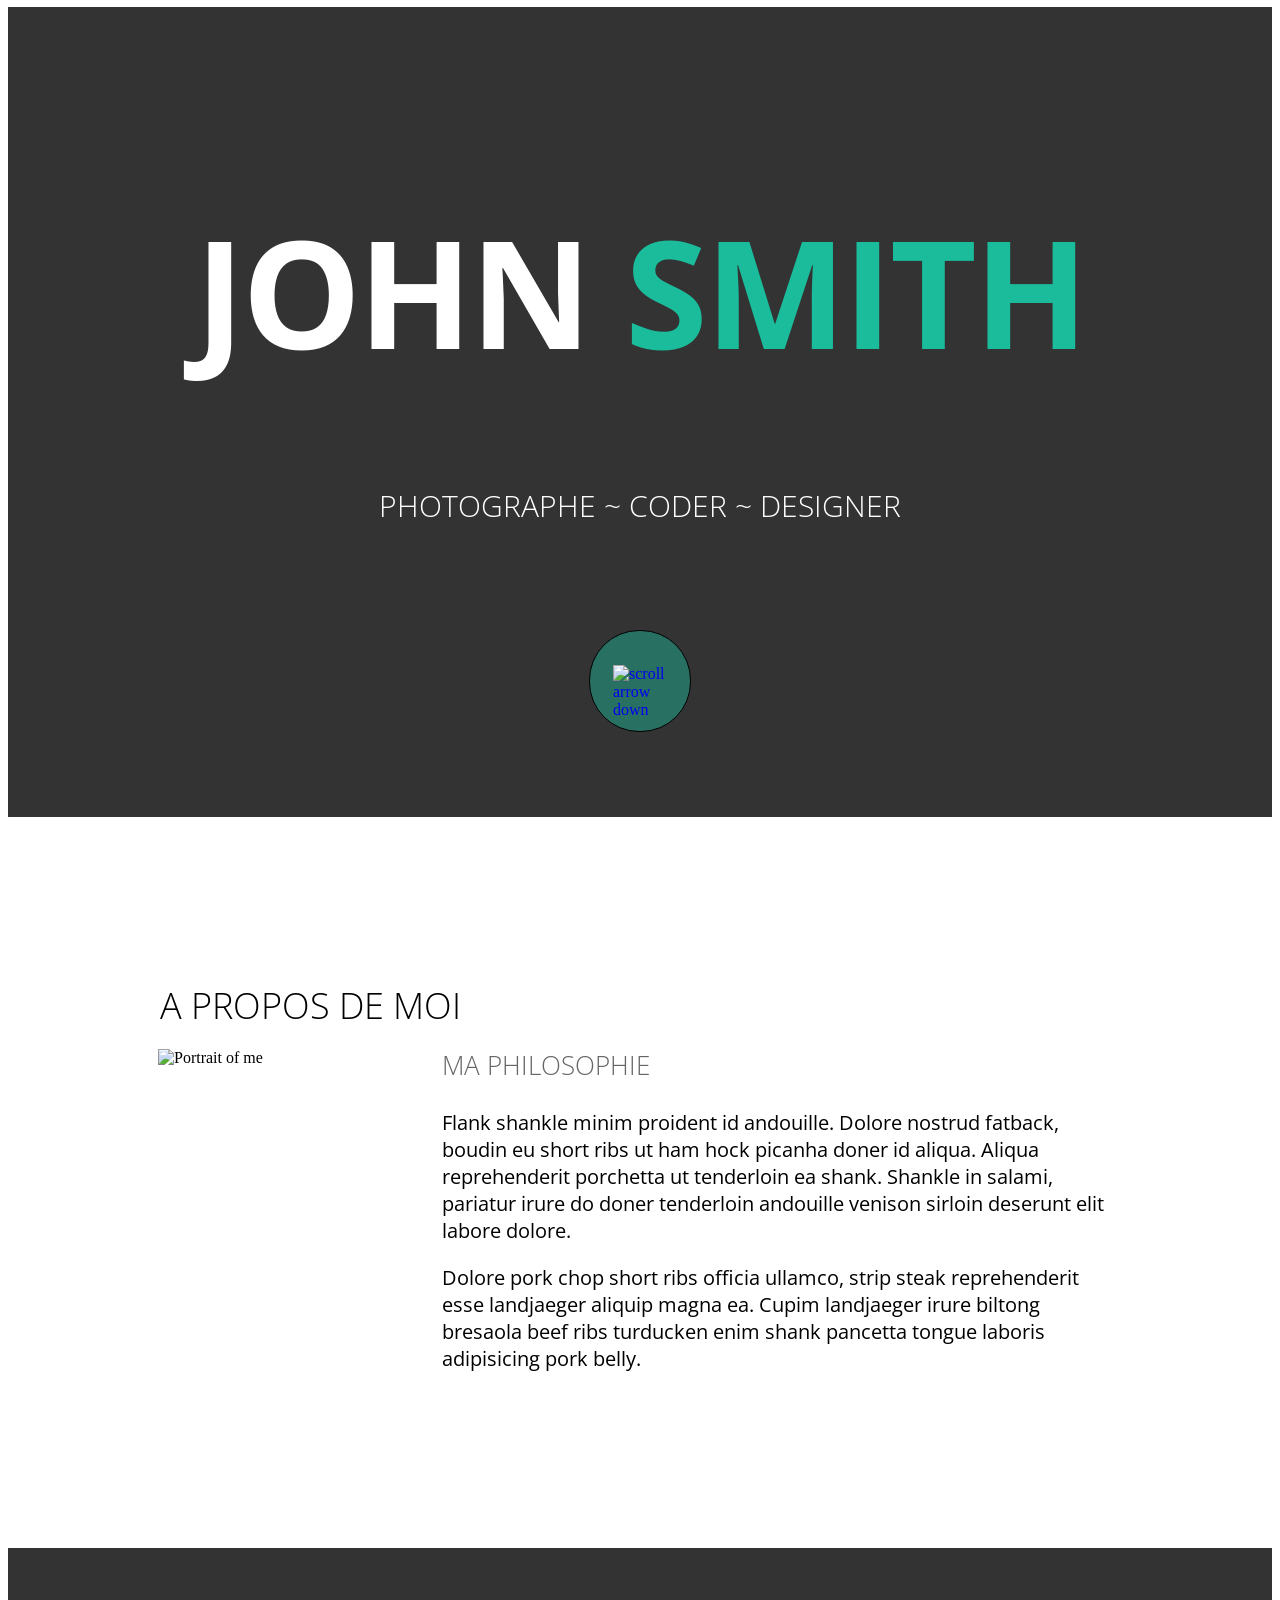
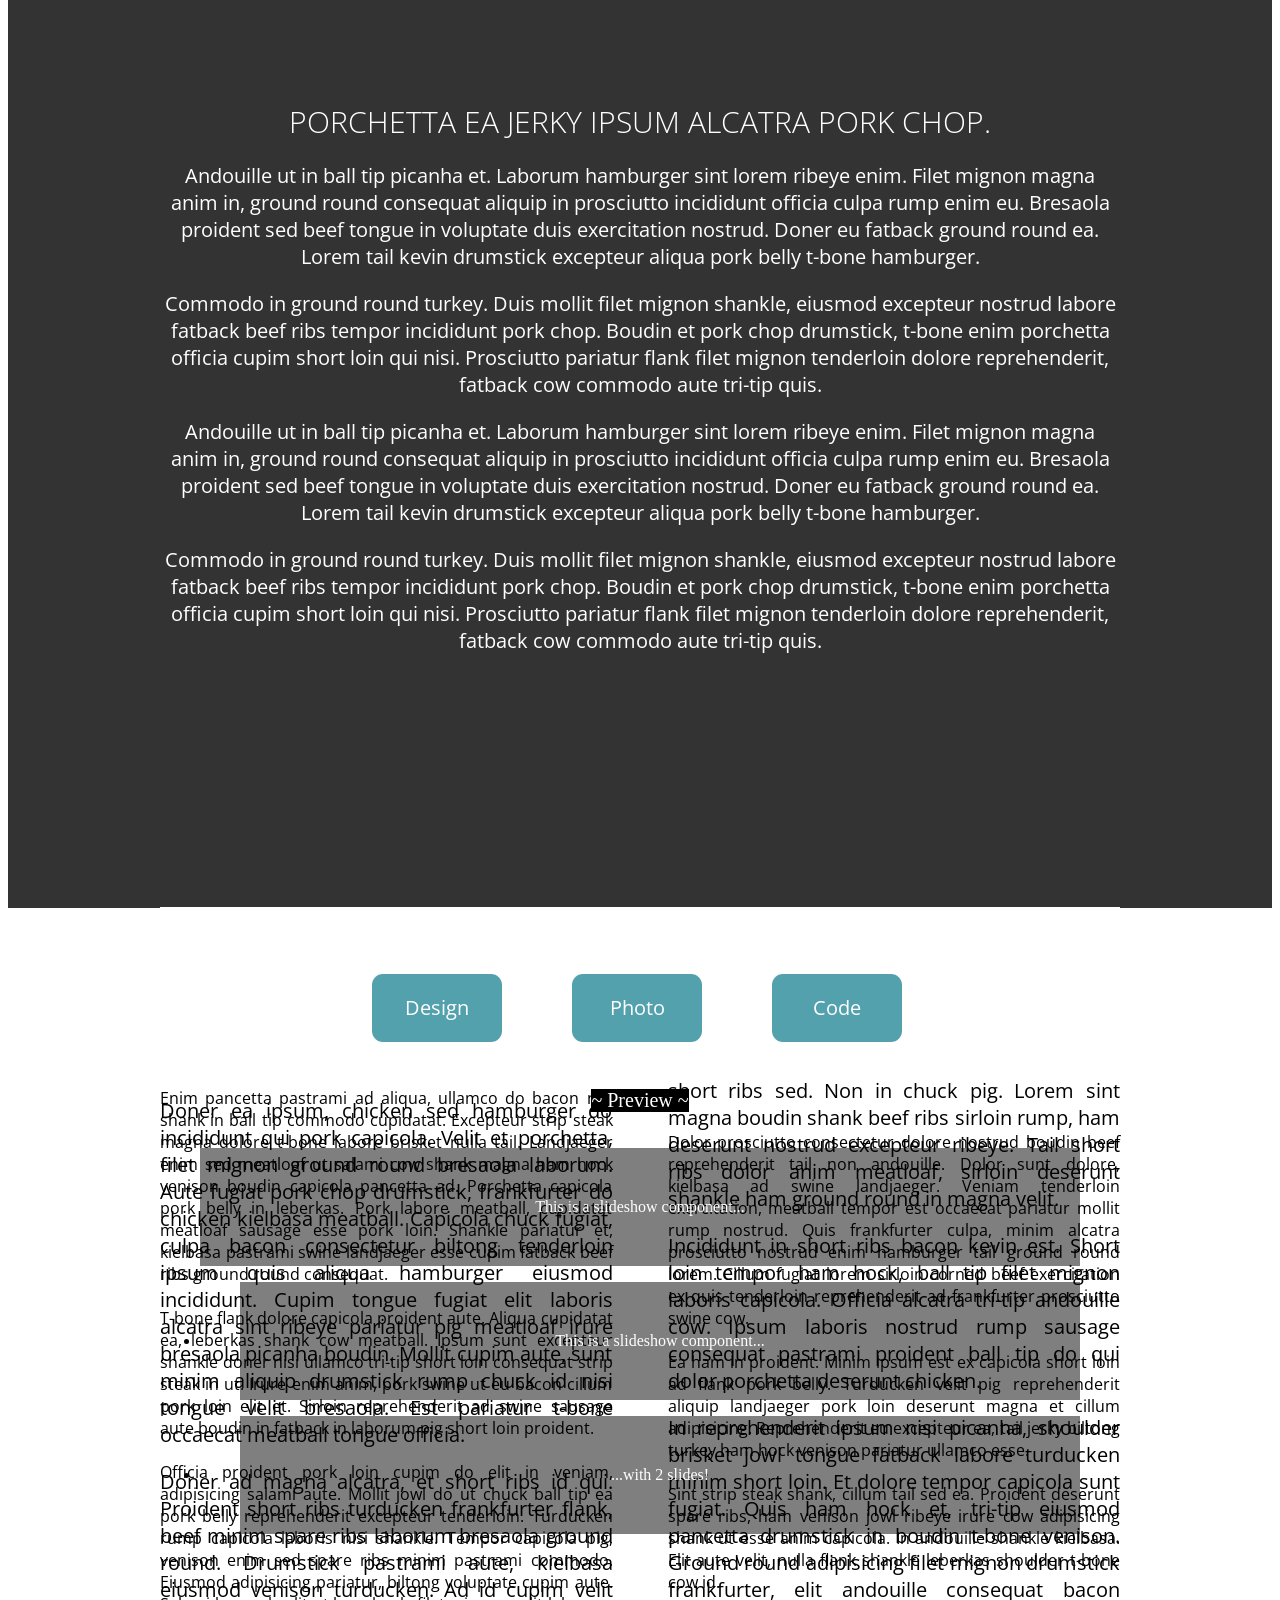
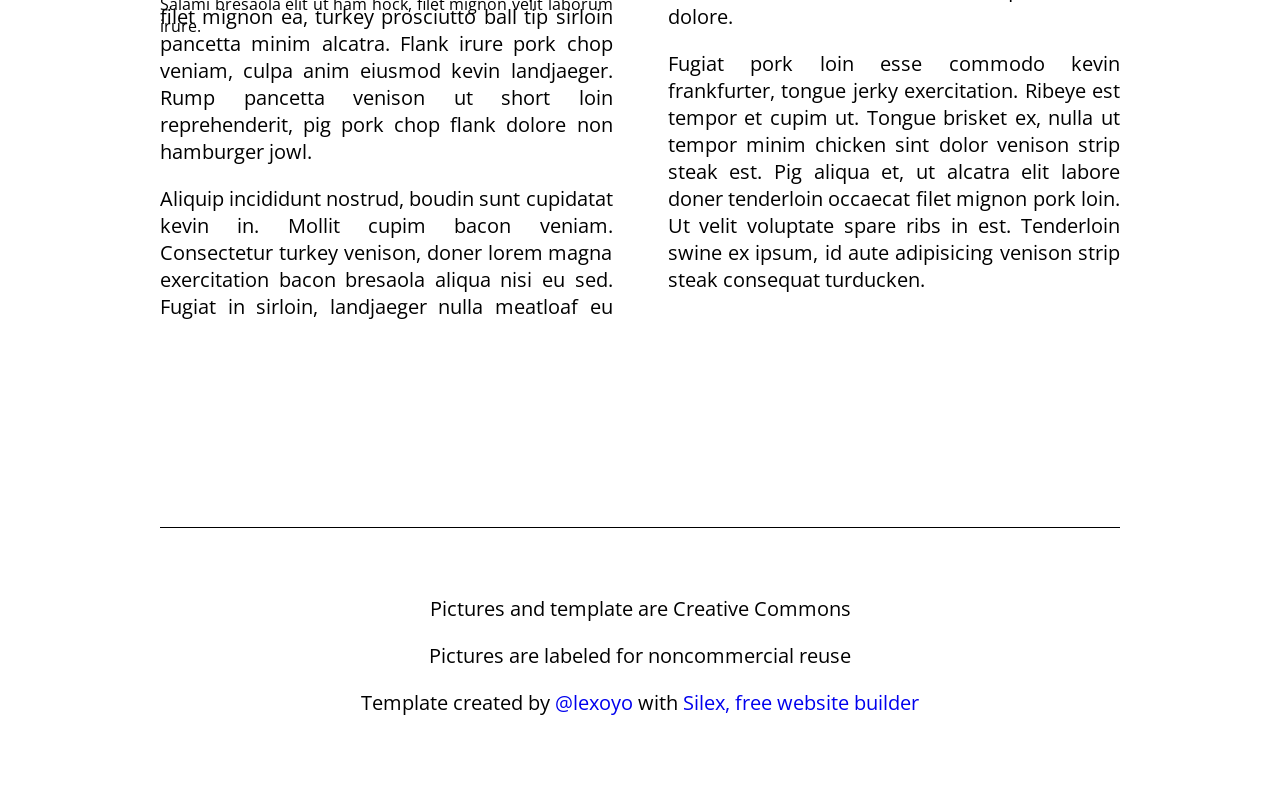
==== editable.html @ 19c7f464 "Batch update" ====
<!DOCTYPE html><html lang=""><head><script type="text/javascript" class="silex-json-styles" data-silex-static="">
    window.silex = window.silex || {}
    window.silex.data = {"site":{"width":960},"pages":[{"id":"page-design","displayName":"Design","link":{"linkType":"LinkTypePage","href":"#!page-design"},"canDelete":true,"canProperties":true,"canMove":true,"canRename":true,"opened":false},{"id":"page-photo","displayName":"Photo","link":{"linkType":"LinkTypePage","href":"#!page-photo"},"canDelete":true,"canProperties":true,"canMove":true,"canRename":true,"opened":false},{"id":"page-code","displayName":"Code","link":{"linkType":"LinkTypePage","href":"#!page-code"},"canDelete":true,"canProperties":true,"canMove":true,"canRename":true,"opened":false}]}</script>
    <meta charset="UTF-8">
    <!-- generator meta tag -->
    <!-- leave this for stats and Silex version check -->
    <meta name="generator" content="Silex v2.2.14">
    <!-- End of generator meta tag -->
    <link data-silex-static="" href="https://editor.silex.me/static/2.12/normalize.css" rel="stylesheet">
    <link data-silex-static="" href="https://editor.silex.me/static/2.12/front-end.css" rel="stylesheet">
    <script data-silex-static="" type="text/javascript" src="https://editor.silex.me/static/2.12/jquery.js"></script>
    <script data-silex-static="" type="text/javascript" src="https://editor.silex.me/static/2.12/jquery-ui.js" data-silex-remove-publish=""></script>
    <script data-silex-static="" type="text/javascript" src="https://editor.silex.me/static/2.12/pageable.js" data-silex-remove-publish=""></script>
    <script data-silex-static="" type="text/javascript" src="https://editor.silex.me/static/2.12/front-end.js"></script>

    <style class="silex-style">body, html {scroll-behavior: smooth;}.hero {min-height: 90vh;}.heading1 {text-shadow: 2px -2px 5px rgba(0, 0, 0, 0.75);}.button.page-link-active {background-color: #FC6F5C;}</style>
    <script type="text/javascript" class="silex-script"></script>
    <style class="silex-inline-styles">.body-initial {background-color: rgb(255, 255, 255); position: static;}.silex-id-1489143154958-1 {background-image: url(../../../../../libs/templates/silex-templates/perso2/assets/top-pic.jpg); background-position: center center; background-size: cover; background-repeat: no-repeat; background-color: rgba(51,51,51,1); position: static; margin-top: -1px;}.silex-id-1489143154957-0 {background-color: transparent; position: relative; margin-left: auto; margin-right: auto; display: flex; flex-direction: column; align-items: center; justify-content: space-evenly;}.silex-id-1440793860642-0 {width: 960px; top: 151px; left: 0px; background-color: transparent; border-top-left-radius: 5px; border-top-right-radius: 5px; border-bottom-right-radius: 5px; border-bottom-left-radius: 5px; border-top-width: 0px; border-right-width: 0px; border-bottom-width: 0px; border-left-width: 0px; border-top-style: solid; border-right-style: solid; border-bottom-style: solid; border-left-style: solid; min-height: 394px; position: static;}.silex-id-1440798151836-0 {width: 100px; top: 633px; left: 443px; background-color: rgba(26, 188, 156, 0.447059); border-top-left-radius: 50px; border-top-right-radius: 50px; border-bottom-right-radius: 50px; border-bottom-left-radius: 50px; border-top-width: 1px; border-right-width: 1px; border-bottom-width: 1px; border-left-width: 1px; border-top-style: solid; border-right-style: solid; border-bottom-style: solid; border-left-style: solid; border-top-color: rgb(0, 0, 0); border-right-color: rgb(0, 0, 0); border-bottom-color: rgb(0, 0, 0); border-left-color: rgb(0, 0, 0); min-height: 100px; position: static; display: flex; align-items: center; justify-content: center;}.silex-id-1484954814876-0 {width: 54px; top: 37px; left: 23px; height: 33px; position: static;}.silex-id-1489143327627-3 {background-color: transparent; position: static; margin-top: -1px;}.silex-id-1489143327626-2 {background-color: transparent; min-height: 733px; position: relative; margin-left: auto; margin-right: auto;}.silex-id-1440798996856-3 {width: 489px; top: 129px; left: 0px; min-height: 94px; position: absolute;}.silex-id-1440798669277-2 {width: 242px; top: 233px; left: -2px; height: 300px; position: absolute;}.silex-id-1440799193140-4 {width: 678px; top: 205px; left: 282px; min-height: 347px; position: absolute;}.silex-id-1489143411591-5 {background-color: rgba(51,51,51,1); background-image: url(../../../../../libs/templates/silex-templates/perso2/assets/pic2.jpg); position: static; margin-top: -1px;}.silex-id-1489143411591-4 {background-color: transparent; min-height: 960px; position: relative; margin-left: auto; margin-right: auto;}.silex-id-1440800016088-6 {width: 960px; top: 134px; left: 0px; min-height: 621px; position: absolute;}.silex-id-1489143528708-7 {position: static; margin-top: -1px;}.silex-id-1489143528708-6 {background-color: rgb(255, 255, 255); min-height: 1163px; position: relative; margin-left: auto; margin-right: auto;}.silex-id-1440800306868-7 {width: 130px; top: 67px; left: 212px; background-color: rgb(83, 161, 173); border-top-left-radius: 11px; border-top-right-radius: 11px; border-bottom-right-radius: 11px; border-bottom-left-radius: 11px; min-height: 40px; position: absolute;}.silex-id-1440800468283-8 {width: 130px; top: 67px; left: 412px; background-color: rgb(83, 161, 173); border-top-left-radius: 11px; border-top-right-radius: 11px; border-bottom-right-radius: 11px; border-bottom-left-radius: 11px; min-height: 40px; position: absolute;}.silex-id-1440800509589-9 {width: 130px; top: 67px; left: 612px; background-color: rgb(83, 161, 173); border-top-left-radius: 11px; border-top-right-radius: 11px; border-bottom-right-radius: 11px; border-bottom-left-radius: 11px; min-height: 40px; position: absolute;}.silex-id-1440800819834-10 {width: 960px; top: 170px; left: 0px; min-height: 960px; position: absolute;}.silex-id-1440801309675-13 {width: 960px; top: 180px; left: 0px; min-height: 960px; position: absolute;}.silex-id-1492792986749-1 {height: 979px; width: 960px; background-color: transparent; top: 162px; left: 0px; position: absolute;}.silex-id-1489143627408-9 {position: static; margin-top: -1px;}.silex-id-1489143627407-8 {background-color: rgb(255, 255, 255); min-height: 324px; position: relative; margin-left: auto; margin-right: auto;}.silex-id-1440801730160-14 {width: 960px; top: 58px; left: 0px; border-top-width: 1px; border-right-width: 0px; border-bottom-width: 0px; border-left-width: 0px; border-top-style: solid; border-right-style: solid; border-bottom-style: solid; border-left-style: solid; min-height: 218.25px; position: absolute;}@media only screen and (max-width: 480px) {.silex-id-1489143154957-0 {top: 0px; left: 12px; width: 445px;}.silex-id-1440793860642-0 {top: 75px; left: 11px; width: 423px; min-height: 558px;}.silex-id-1440798151836-0 {width: 70px; min-height: 70px;}.silex-id-1489143327627-3 {top: 1020px; left: 0px;}.silex-id-1489143327626-2 {min-height: 1014px;}.silex-id-1489143528708-7 {top: 6167px; left: 0px;}.silex-id-1489143528708-6 {min-height: 472px;}.silex-id-1440801309675-13 {top: 195px; left: 11px; width: 423px; min-height: 2525px;}}</style>





















    



    
    <title></title>





















































    <meta name="viewport" content="width=device-width, initial-scale=1, maximum-scale=2.2" data-silex-viewport="">












    
    
    
    
<link href="https://fonts.googleapis.com/css?family=Open+Sans:700,300" rel="stylesheet" class="silex-custom-font"><script src="https://editor.silex.me/static/2.12/unslider/unslider-min.js" data-silex-static="" data-dependency=""></script><script src="https://editor.silex.me/static/2.12/unslider/unslider-min.js" data-silex-static="" data-dependency=""></script><link rel="stylesheet" href="https://editor.silex.me/static/2.12/unslider/unslider.css" data-silex-static="" data-dependency=""><link rel="stylesheet" href="https://editor.silex.me/static/2.12/unslider/unslider.css" data-silex-static="" data-dependency=""><style class="silex-style-settings">.website-width {width: 960px;}@media (min-width: 481px) {.silex-editor {min-width: 1160px;}}</style><style class="silex-prodotype-style" data-style-id="all-style">h1 {font-weight: 700; font-size: 150px; color: #FFFFFF; text-align: center; line-height: 1; letter-spacing: -3px;}h2 {font-weight: 300; font-size: 30px; color: #FFFFFF; text-align: center; text-transform: uppercase; line-height: 1;}h3 {font-weight: 300; font-size: 36px; text-transform: uppercase;}.text-element > .silex-element-content {font-family: 'Open Sans', sans-serif;}p {font-size: 20px;}a {text-decoration: none;}[data-silex-href] {text-decoration: none;}@media only screen and (max-width: 480px) {h1 {font-weight: 300; margin-left: 10px; margin-right: 10px;}h2 {margin-left: 10px; margin-right: 10px;}h3 {padding-left: 10px; padding-right: 10px;}.text-element > .silex-element-content {font-size: 150%;}p {font-size: 150%; padding-left: 10px; padding-right: 10px;}b {font-weight: 300;}}</style><style class="silex-prodotype-style" data-style-id="text-style-1">.text-style-1 b {color: #1ABC9C;}</style><style class="silex-prodotype-style" data-style-id="content-black">.content-black h3 {font-size: 26px; color: #666666;}</style><style class="silex-prodotype-style" data-style-id="content-white">.content-white.text-element > .silex-element-content {color: #FFFFFF; text-align: center;}</style><style class="silex-prodotype-style" data-style-id="content-columns">.content-columns.text-element > .silex-element-content {text-align: justify; columns: 2; column-gap: 55px;}@media only screen and (max-width: 480px) {.content-columns.text-element > .silex-element-content {columns: 1;}}</style><style class="silex-prodotype-style" data-style-id="footer">.footer.text-element > .silex-element-content {text-align: center;}</style></head>

<body data-silex-id="body-initial" class="body-initial enable-mobile all-style prevent-resizable prevent-selectable editable-style silex-runtime" data-silex-type="container-element" style="">
    <section data-silex-type="container-element" class="container-element editable-style silex-id-1489143154958-1 section-element prevent-resizable" data-silex-id="silex-id-1489143154958-1">
        <div data-silex-type="container-element" class="editable-style silex-element-content silex-id-1489143154957-0 container-element hero website-width" data-silex-id="silex-id-1489143154957-0">
            
            
        <div data-silex-id="silex-id-1440793860642-0" class="editable-style silex-id-1440793860642-0 text-element top-text text-style-1" data-silex-type="text-element">
                <div class="silex-element-content normal">
                    <h1>JOHN <b>SMITH</b> </h1>
                    
                        <h2>Photographe ~ Coder ~ Designer </h2>
                    
                </div>
            </div><a data-silex-id="silex-id-1440798151836-0" class="editable-style silex-id-1440798151836-0 container-element go-down" data-silex-type="container-element" href="#after-hero">

                <div data-silex-type="image-element" class="editable-style silex-id-1484954814876-0 image-element" data-silex-id="silex-id-1484954814876-0"><img src="../../../../../libs/templates/silex-templates/perso2/assets/scroll_arrow.png" class="" alt="scroll arrow down"></div>
            </a></div>
    </section>
    <section data-silex-type="container-element" class="container-element editable-style silex-id-1489143327627-3 section-element prevent-resizable" data-silex-id="silex-id-1489143327627-3" style="">
        
    <div data-silex-type="container-element" class="editable-style silex-element-content silex-id-1489143327626-2 container-element website-width" data-silex-id="silex-id-1489143327626-2" id="after-hero">

            
            
            
        <div data-silex-id="silex-id-1440798996856-3" class="editable-style silex-id-1440798996856-3 text-element" data-silex-type="text-element">
                <div class="silex-element-content normal">
                    <h3>A propos de moi</h3>
                </div>
            </div><div data-silex-id="silex-id-1440798669277-2" class="editable-style silex-id-1440798669277-2 image-element" data-silex-type="image-element"><img class="" src="../../../../../libs/templates/silex-templates/perso2/assets/me.jpg" alt="Portrait of me">
            </div><div data-silex-id="silex-id-1440799193140-4" class="editable-style silex-id-1440799193140-4 text-element content-black" data-silex-type="text-element">
                <div class="silex-element-content normal">
                    <h3>Ma philosophie<br></h3>
                    <p>Flank shankle minim proident id andouille. Dolore nostrud fatback, boudin eu short ribs ut ham hock picanha doner id aliqua. Aliqua reprehenderit porchetta ut tenderloin ea shank. Shankle in salami, pariatur irure do doner tenderloin
                        andouille venison sirloin deserunt elit labore dolore.
                        <br>
                    </p>
                    <p> Dolore pork chop short ribs officia ullamco, strip steak reprehenderit esse landjaeger aliquip magna ea. Cupim landjaeger irure biltong bresaola beef ribs turducken enim shank pancetta tongue laboris adipisicing pork belly.</p>
                </div>
            </div></div></section>
    <section data-silex-type="container-element" class="container-element editable-style silex-id-1489143411591-5 section-element prevent-resizable" data-silex-id="silex-id-1489143411591-5">
        <div data-silex-type="container-element" class="editable-style silex-element-content website-width silex-id-1489143411591-4 container-element" data-silex-id="silex-id-1489143411591-4">
            <div data-silex-id="silex-id-1440800016088-6" class="editable-style silex-id-1440800016088-6 text-element middle-text content-white" data-silex-type="text-element">
                <div class="silex-element-content normal">
                    <h2>Porchetta ea jerky ipsum alcatra pork chop. <br></h2>
                    <p>Andouille ut in ball tip picanha et. Laborum hamburger sint lorem ribeye enim. Filet mignon magna anim in, ground round consequat aliquip in prosciutto incididunt officia culpa rump enim eu. Bresaola proident sed beef tongue in voluptate
                        duis exercitation nostrud. Doner eu fatback ground round ea. Lorem tail kevin drumstick excepteur aliqua pork belly t-bone hamburger.</p>
                    <p></p>
                    <p>Commodo in ground round turkey. Duis mollit filet mignon shankle, eiusmod excepteur nostrud labore fatback beef ribs tempor incididunt pork chop. Boudin et pork chop drumstick, t-bone enim porchetta officia cupim short loin qui nisi.
                        Prosciutto pariatur flank filet mignon tenderloin dolore reprehenderit, fatback cow commodo aute tri-tip quis.</p>
                    <p>Andouille ut in ball tip picanha et. Laborum hamburger sint lorem ribeye enim. Filet mignon magna anim in, ground round consequat aliquip in prosciutto incididunt officia culpa rump enim eu. Bresaola proident sed beef tongue in voluptate
                        duis exercitation nostrud. Doner eu fatback ground round ea. Lorem tail kevin drumstick excepteur aliqua pork belly t-bone hamburger.
                    </p>
                    <p>Commodo in ground round turkey. Duis mollit filet mignon shankle, eiusmod excepteur nostrud labore fatback beef ribs tempor incididunt pork chop. Boudin et pork chop drumstick, t-bone enim porchetta officia cupim short loin qui nisi.
                        Prosciutto pariatur flank filet mignon tenderloin dolore reprehenderit, fatback cow commodo aute tri-tip quis.</p>
                    <p></p>
                </div>
            </div>
        </div>
    </section>




































    























































    <div data-silex-type="container-element" class="container-element editable-style silex-id-1489143528708-7 section-element prevent-resizable" data-silex-id="silex-id-1489143528708-7">
        
    <div data-silex-type="container-element" class="editable-style silex-element-content silex-id-1489143528708-6 container-element website-width" data-silex-id="silex-id-1489143528708-6" id="menu">
            
            
            
            

            
            
        <a data-silex-id="silex-id-1440800306868-7" class="editable-style silex-id-1440800306868-7 text-element button content-white" data-silex-type="text-element" style="top: 67px; left: 212px; width: 130px; min-height: 68px;" href="#!page-design#menu">
                <div class="silex-element-content normal"><p>Design
                </p></div>
            </a><a data-silex-id="silex-id-1440800468283-8" class="editable-style text-element button silex-id-1440800468283-8 content-white" data-silex-type="text-element" style="top: 67px; left: 412px; width: 130px; min-height: 68px;" href="#!page-photo#menu">
                <div class="silex-element-content normal"><p>Photo
                </p></div>
            </a><a data-silex-id="silex-id-1440800509589-9" class="editable-style text-element button silex-id-1440800509589-9 content-white" data-silex-type="text-element" style="top: 67px; left: 612px; width: 130px; min-height: 68px;" href="#!page-code#menu">
                <div class="silex-element-content normal"><p>Code
                </p></div>
            </a><div data-silex-id="silex-id-1440800819834-10" class="editable-style silex-id-1440800819834-10 text-element col content-columns page-design paged-element" data-silex-type="text-element" style="top: 170px; width: 960px; min-height: 960px;">
                <div class="silex-element-content normal"><p>Doner ea ipsum, chicken sed hamburger do incididunt qui pork capicola. Velit et porchetta, filet mignon ground round bresaola laborum. Aute fugiat pork chop drumstick, frankfurter do chicken kielbasa meatball. Capicola chuck fugiat, culpa
                    bacon consectetur biltong tenderloin ipsum quis aliqua hamburger eiusmod incididunt. Cupim tongue fugiat elit laboris alcatra sint ribeye pariatur pig meatloaf irure bresaola picanha boudin. Mollit cupim aute, sunt minim aliquip drumstick
                    rump chuck id nisi tongue velit bresaola. Est pariatur t-bone occaecat meatball tongue officia. <br></p><p>Doner ad magna alcatra, et short ribs id qui. Proident short ribs turducken frankfurter flank, beef minim spare ribs laborum bresaola ground round. Drumstick pastrami aute, kielbasa eiusmod venison turducken. Ad id cupim velit
                    filet mignon ea, turkey prosciutto ball tip sirloin pancetta minim alcatra. Flank irure pork chop veniam, culpa anim eiusmod kevin landjaeger. Rump pancetta venison ut short loin reprehenderit, pig pork chop flank dolore non hamburger
                    jowl. <br></p><p>Aliquip incididunt nostrud, boudin sunt cupidatat kevin in. Mollit cupim bacon veniam. Consectetur turkey venison, doner lorem magna exercitation bacon bresaola aliqua nisi eu sed. Fugiat in sirloin, landjaeger nulla meatloaf eu
                    short ribs sed. Non in chuck pig. Lorem sint magna boudin shank beef ribs sirloin rump, ham deserunt nostrud excepteur ribeye. Tail short ribs dolor anim meatloaf, sirloin deserunt shankle ham ground round in magna velit. <br></p><p>Incididunt in short ribs bacon kevin est. Short loin tempor ham hock, ball tip filet mignon laboris capicola. Officia alcatra tri-tip andouille cow. Ipsum laboris nostrud rump sausage consequat pastrami proident ball tip do qui
                    dolor porchetta deserunt chicken. <br></p><p>In reprehenderit ipsum nisi picanha, shoulder brisket jowl tongue fatback labore turducken minim short loin. Et dolore tempor capicola sunt fugiat. Quis ham hock et, tri-tip eiusmod pancetta drumstick in boudin t-bone venison.
                    Ground round adipisicing filet mignon drumstick frankfurter, elit andouille consequat bacon dolore. <br></p><p>Fugiat pork loin esse commodo kevin frankfurter, tongue jerky exercitation. Ribeye est tempor et cupim ut. Tongue brisket ex, nulla ut tempor minim chicken sint dolor venison strip steak est. Pig aliqua et, ut alcatra elit labore
                    doner tenderloin occaecat filet mignon pork loin. Ut velit voluptate spare ribs in est. Tenderloin swine ex ipsum, id aute adipisicing venison strip steak consequat turducken.</p></div>
            </div><div data-silex-id="silex-id-1440801309675-13" class="editable-style text-element col silex-id-1440801309675-13 content-columns page-code paged-element" data-silex-type="text-element">
                <div class="silex-element-content normal">Enim pancetta pastrami ad aliqua, ullamco do bacon nisi shank in ball tip commodo cupidatat. Excepteur strip steak magna dolore t-bone labore brisket nulla tail. Landjaeger enim sed meatloaf ut salami cow shank magna ham hock venison boudin
                    capicola pancetta ad. Porchetta capicola pork belly in leberkas. Pork labore meatball, cupidatat meatloaf sausage esse pork loin. Shankle pariatur et, kielbasa pastrami swine landjaeger esse cupim fatback beef ribs ground round consequat.
                    <br>
                    <br>T-bone flank dolore capicola proident aute. Aliqua cupidatat ea, leberkas shank cow meatball. Ipsum sunt excepteur shankle doner nisi ullamco tri-tip short loin consequat strip steak in ut. Irure enim anim, pork swine ut eu bacon
                    cillum pork loin elit et. Sirloin reprehenderit ad swine sausage aute boudin in fatback in laborum pig short loin proident.
                    <br>
                    <br>Officia proident pork loin cupim do elit in veniam, adipisicing salami aute. Mollit jowl do ut chuck ball tip ea pork belly reprehenderit excepteur tenderloin. Turducken rump capicola laboris nisi shankle. Tempor capicola pig,
                    venison enim sed spare ribs minim pastrami commodo. Eiusmod adipisicing pariatur, biltong voluptate cupim aute. Salami bresaola elit ut ham hock, filet mignon velit laborum irure.
                    <br>
                    <br>
                    <br>
                    <br>Dolor prosciutto consectetur dolore nostrud boudin beef reprehenderit tail non andouille. Dolor sunt dolore, kielbasa ad swine landjaeger. Veniam tenderloin exercitation, meatball tempor est occaecat pariatur mollit rump nostrud.
                    Quis frankfurter culpa, minim alcatra prosciutto nostrud enim hamburger tail ground round lorem. Cillum fugiat lorem sirloin corned beef exercitation ex quis tenderloin reprehenderit ad frankfurter prosciutto swine cow.
                    <br>
                    <br>Ea ham in proident. Minim ipsum est ex capicola short loin ad flank pork belly. Turducken velit pig reprehenderit aliquip landjaeger pork loin deserunt magna et cillum adipisicing. Reprehenderit eu excepteur ea, tail jerky biltong
                    turkey ham hock venison pariatur ullamco esse.
                    <br>
                    <br>Sint strip steak shank, cillum tail sed ea. Proident deserunt spare ribs, ham venison jowl ribeye irure cow adipisicing shank ut esse anim capicola. In andouille shankle kielbasa. Elit aute velit, nulla flank shankle leberkas shoulder
                    t-bone cow id.
                    <br>
                    <br>
                    <br>
                </div>
            </div><div data-silex-type="html-element" class="editable-style silex-id-1492792986749-1 html-element silex-component silex-component-slideshow silex-use-height-not-minheight page-photo paged-element" data-silex-id="silex-id-1492792986749-1">
                <div class="silex-element-content"><div id="parent_1736767745018_129">
<!-- preview -->
<div class="prodotype-preview">
  
  <div class="preview-text prodotype-force-size"><p>~ Preview ~</p></div>
  <figure class="slide-0">
    <div class="slide-image prodotype-force-size">
      
        <figcaption>This is a slideshow component...</figcaption>
      
    </div>
  </figure>
  
</div>
<div id="id_1736767745018_129">
  <!-- runtime -->
  <!-- the whole slideshow -->
  <ul class="prodotype-runtime">
  
    <li><figure class="slide-0">
      
      <div class="slide-image">
        
          <figcaption>This is a slideshow component...</figcaption>
        
      </div>
      
    </figure></li>
  
    <li><figure class="slide-1">
      
      <div class="slide-image">
        
          <figcaption>...with 2 slides!</figcaption>
        
      </div>
      
    </figure></li>
  
  </ul>
</div>
</div>
<style>#parent_1736767745018_129 .prodotype-preview {list-style-type: none; margin: 0; padding: 0;}#parent_1736767745018_129 .prodotype-preview .preview-text {display: flex; align-items: center; justify-content: center;}#parent_1736767745018_129 .prodotype-preview .preview-text p {z-index: 1; background-color: black; color: white;}#parent_1736767745018_129 .slide-0 .slide-image {background-image: url(http://localhost:6805/ce/fs/get/Documents/silex/silex-meta/packages/silex-templates/perso2/assets/top-pic.jpg);}#parent_1736767745018_129 .slide-1 .slide-image {background-image: url(http://localhost:6805/ce/fs/get/Documents/silex/silex-meta/packages/silex-templates/perso2/assets/pic2.jpg);}#parent_1736767745018_129 .unslider {position: relative;}#parent_1736767745018_129 .slide-image {width: 100%; display: flex; justify-content: center; background-repeat: no-repeat; background-size: cover; background-position: 50%; align-items: flex-end;}#parent_1736767745018_129 figcaption {padding: 50px; color: white; background-color: rgba(0,0,0,0.5); width: 100%; text-align: center;}#parent_1736767745018_129 .unslider-nav {position: absolute; bottom: 10px; left: 0; right: 0; top: auto; margin: 0;}#parent_1736767745018_129 .unslider-nav ol {text-align: center;}#parent_1736767745018_129 .unslider-nav ol li.unslider-active {background: #fff; cursor: default; opacity: 1;}#parent_1736767745018_129 .unslider-nav ol li {display: inline-block; float: none; width: 6px; height: 6px; margin: 0 4px; padding: 3px; background: transparent; border-radius: 10px; overflow: hidden; text-indent: -999em; border: 2px solid #fff; cursor: pointer; opacity: .4;}#parent_1736767745018_129 .unslider-arrow {display: block; width: 32px; height: 32px; top: 50%; right: 16px; left: auto; margin-top: -16px; overflow: hidden; background: rgba(0,0,0,.2) no-repeat 50% 50%; background-image: url([data-uri]); background-size: 7px 11px; border-radius: 32px; text-indent: -999em; opacity: .6; transition: opacity .2s;}#parent_1736767745018_129 .unslider-arrow.prev {left: 16px; right: auto; -ms-transform: rotate(-180deg); transform: rotate(-180deg);}</style>
<script type="text/javascript">
  (function() {
    // do not start in the editor (it would mess with the markup)
    if(!$('body').hasClass('silex-runtime')) return;

    var $slider = $('#id_1736767745018_129')
    var slider = $slider.unslider({
      'autoplay': false,
      'speed': 750,
      'delay': 3000,
      'index': 0,
      'nav': true,
      'animation': 'horizontal',
      'arrows': true
    });
    //  Listen to slide changes
    
    // apply element height to the images
    var silexElement = $slider.closest('.editable-style');
    var elementMinHeight = silexElement.css('height');
    var elementWidth = silexElement.css('width');
    $('#id_1736767745018_129 li .slide-image').css({
      'height': elementMinHeight
    });
    

    setTimeout(function(){
      // use onswipe.js
      // Fix #1127
      if(window.onSwipe) {
        window.onSwipe('left', function(){ $slider.data('unslider').next()})
        window.onSwipe('right', function(){ $slider.data('unslider').prev()})
      } else {
        console.warn('onswipe.js script is not found, swipe gestures might no work')
      }
    }, 0)
  })();
</script>
</div>
            </div></div></div>
    <footer data-silex-type="container-element" class="container-element editable-style silex-id-1489143627408-9 section-element prevent-resizable" data-silex-id="silex-id-1489143627408-9">
        <div data-silex-type="container-element" class="editable-style silex-element-content website-width silex-id-1489143627407-8 container-element" data-silex-id="silex-id-1489143627407-8">
            <div data-silex-id="silex-id-1440801730160-14" class="editable-style silex-id-1440801730160-14 text-element footer" data-silex-type="text-element">
                <div class="silex-element-content normal"><p><br></p><p>Pictures and template are Creative Commons
                        </p><p>Pictures are labeled for noncommercial reuse
                        </p><p>Template created by <a href="//lexoyo.me/">@lexoyo</a> with <a href="//www.silex.me/">Silex, free website builder</a></p>
                    
                </div>
            </div>
        </div>
    </footer>












</body></html>
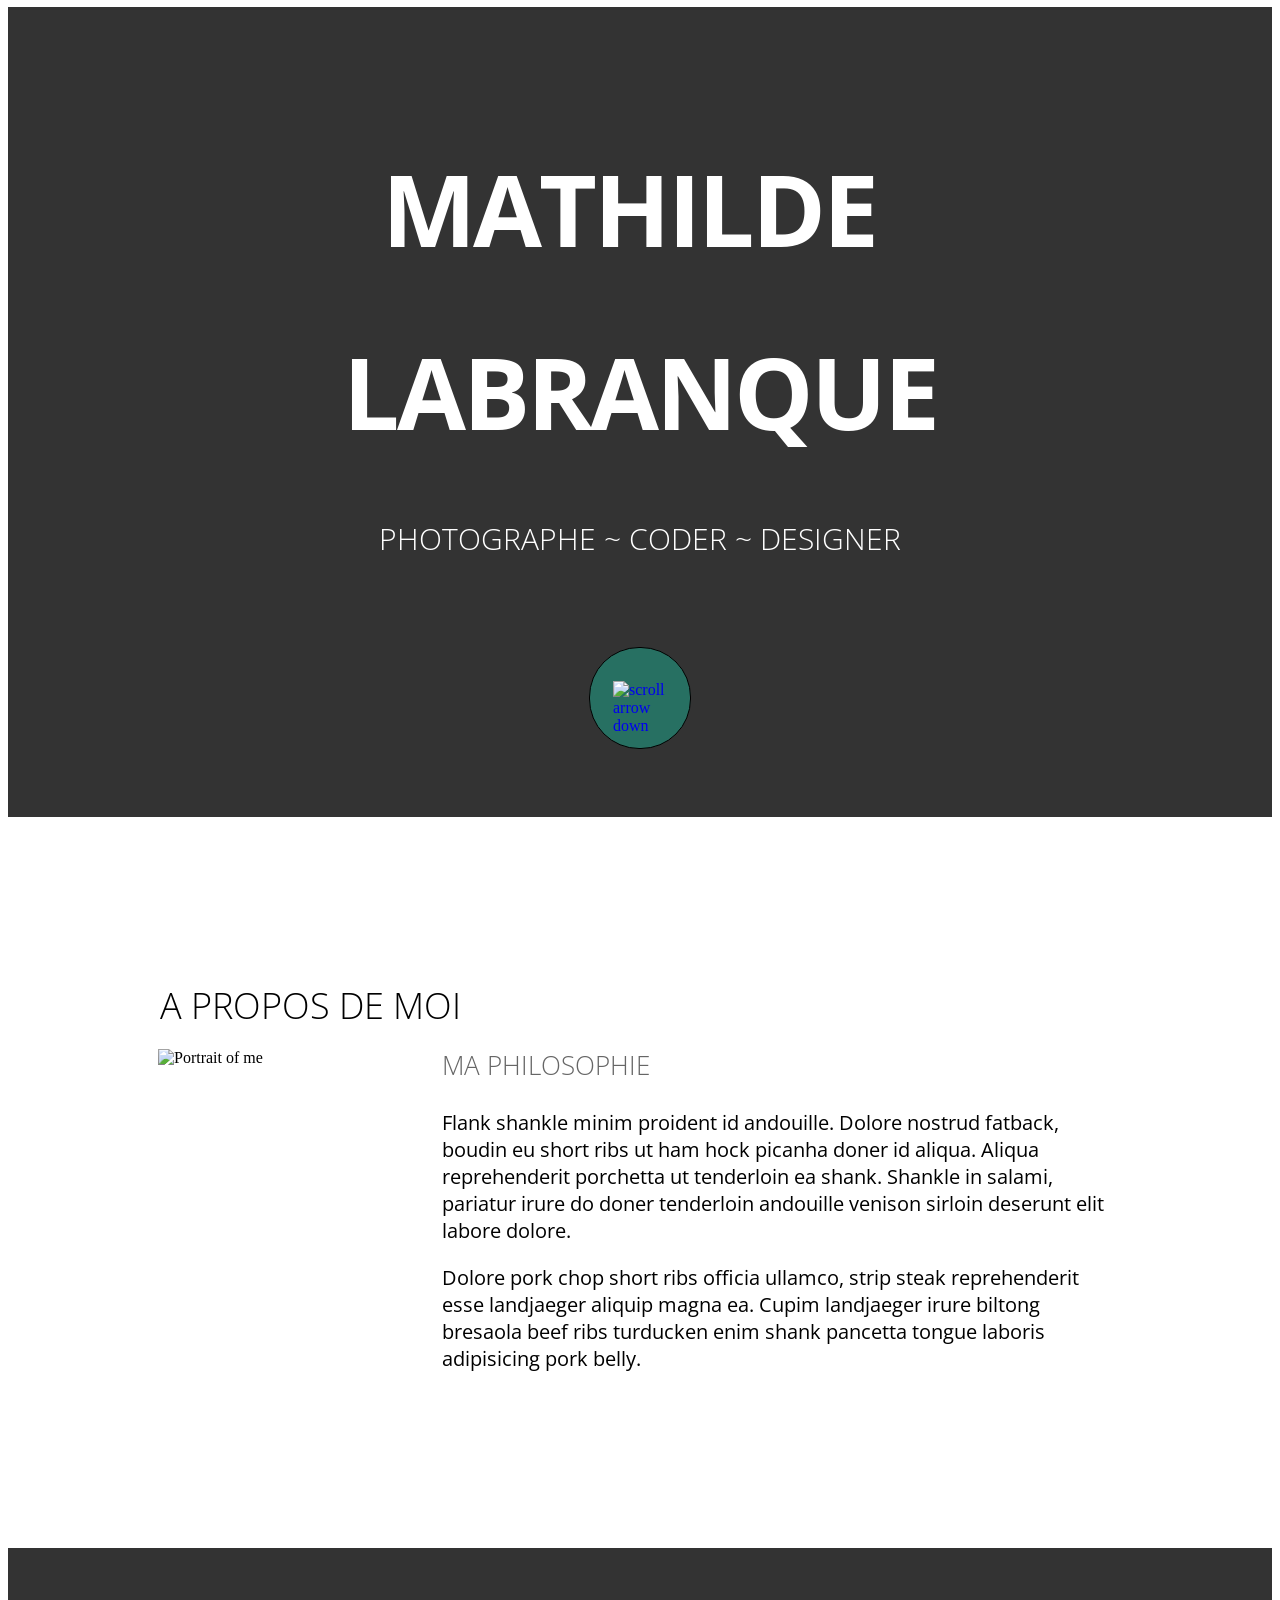
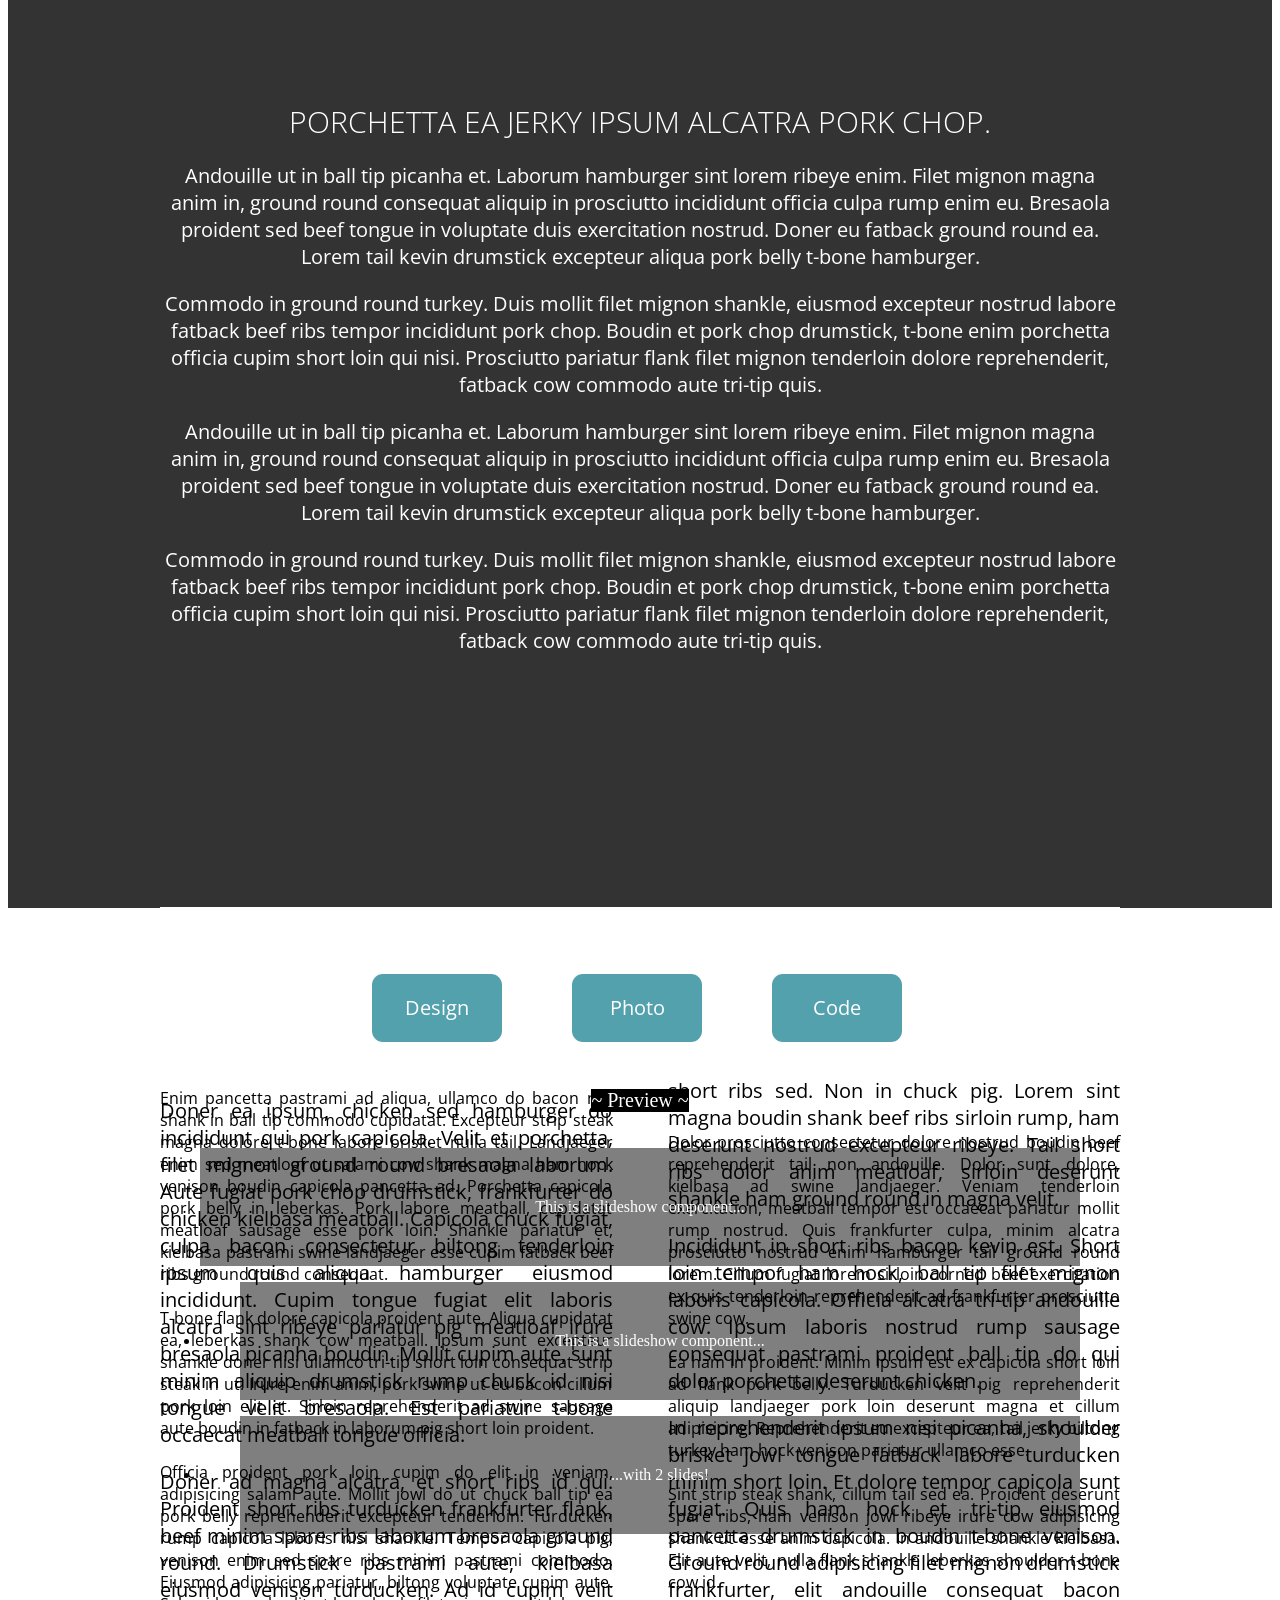
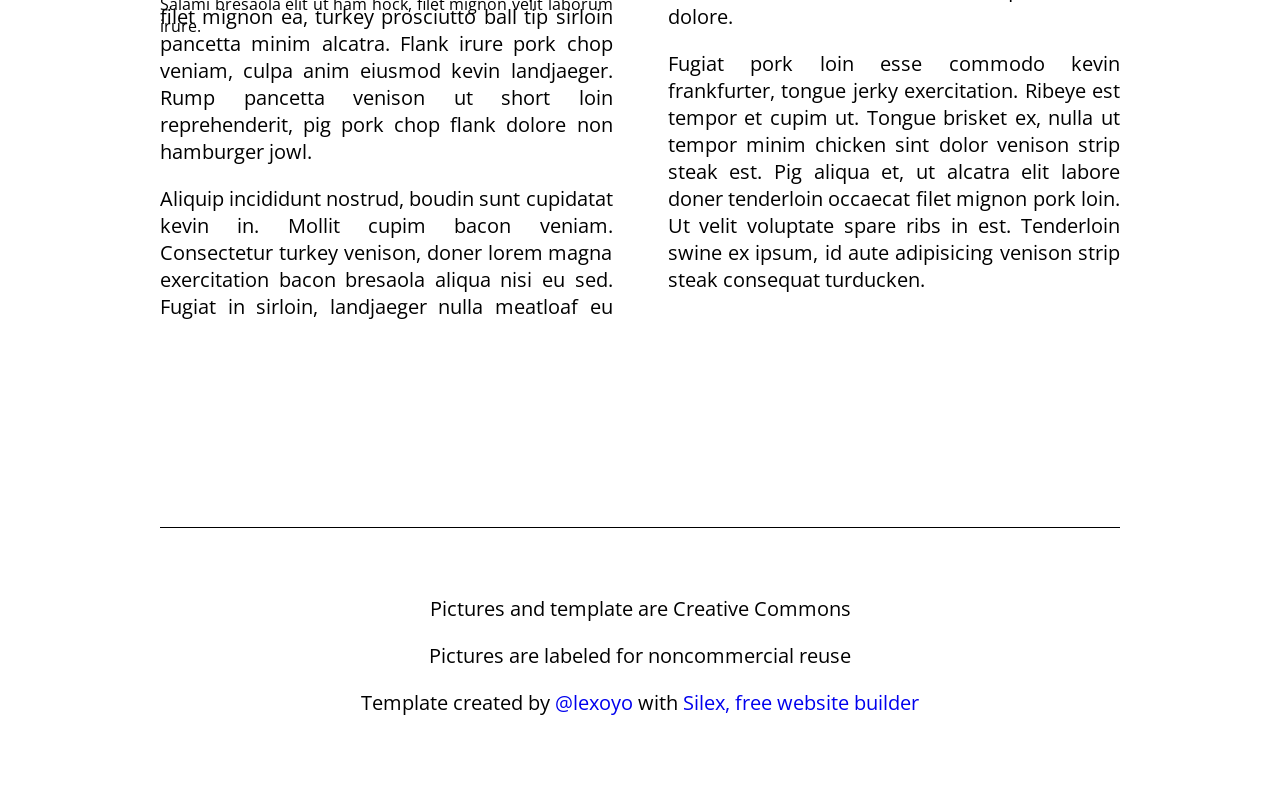
==== commit bab1165e: "Batch update" ====
--- a/editable.html
+++ b/editable.html
@@ -113,16 +113,17 @@
     
     
     
-<link href="https://fonts.googleapis.com/css?family=Open+Sans:700,300" rel="stylesheet" class="silex-custom-font"><script src="https://editor.silex.me/static/2.12/unslider/unslider-min.js" data-silex-static="" data-dependency=""></script><script src="https://editor.silex.me/static/2.12/unslider/unslider-min.js" data-silex-static="" data-dependency=""></script><link rel="stylesheet" href="https://editor.silex.me/static/2.12/unslider/unslider.css" data-silex-static="" data-dependency=""><link rel="stylesheet" href="https://editor.silex.me/static/2.12/unslider/unslider.css" data-silex-static="" data-dependency=""><style class="silex-style-settings">.website-width {width: 960px;}@media (min-width: 481px) {.silex-editor {min-width: 1160px;}}</style><style class="silex-prodotype-style" data-style-id="all-style">h1 {font-weight: 700; font-size: 150px; color: #FFFFFF; text-align: center; line-height: 1; letter-spacing: -3px;}h2 {font-weight: 300; font-size: 30px; color: #FFFFFF; text-align: center; text-transform: uppercase; line-height: 1;}h3 {font-weight: 300; font-size: 36px; text-transform: uppercase;}.text-element > .silex-element-content {font-family: 'Open Sans', sans-serif;}p {font-size: 20px;}a {text-decoration: none;}[data-silex-href] {text-decoration: none;}@media only screen and (max-width: 480px) {h1 {font-weight: 300; margin-left: 10px; margin-right: 10px;}h2 {margin-left: 10px; margin-right: 10px;}h3 {padding-left: 10px; padding-right: 10px;}.text-element > .silex-element-content {font-size: 150%;}p {font-size: 150%; padding-left: 10px; padding-right: 10px;}b {font-weight: 300;}}</style><style class="silex-prodotype-style" data-style-id="text-style-1">.text-style-1 b {color: #1ABC9C;}</style><style class="silex-prodotype-style" data-style-id="content-black">.content-black h3 {font-size: 26px; color: #666666;}</style><style class="silex-prodotype-style" data-style-id="content-white">.content-white.text-element > .silex-element-content {color: #FFFFFF; text-align: center;}</style><style class="silex-prodotype-style" data-style-id="content-columns">.content-columns.text-element > .silex-element-content {text-align: justify; columns: 2; column-gap: 55px;}@media only screen and (max-width: 480px) {.content-columns.text-element > .silex-element-content {columns: 1;}}</style><style class="silex-prodotype-style" data-style-id="footer">.footer.text-element > .silex-element-content {text-align: center;}</style></head>
+<link href="https://fonts.googleapis.com/css?family=Open+Sans:700,300" rel="stylesheet" class="silex-custom-font"><script src="https://editor.silex.me/static/2.12/unslider/unslider-min.js" data-silex-static="" data-dependency=""></script><script src="https://editor.silex.me/static/2.12/unslider/unslider-min.js" data-silex-static="" data-dependency=""></script><link rel="stylesheet" href="https://editor.silex.me/static/2.12/unslider/unslider.css" data-silex-static="" data-dependency=""><link rel="stylesheet" href="https://editor.silex.me/static/2.12/unslider/unslider.css" data-silex-static="" data-dependency=""><style class="silex-style-settings">.website-width {width: 960px;}@media (min-width: 481px) {.silex-editor {min-width: 1160px;}}</style><style class="silex-prodotype-style" data-style-id="all-style">h1 {font-weight: 700; font-size: 150px; color: #FFFFFF; text-align: center; line-height: 1; letter-spacing: -3px;}h2 {font-weight: 300; font-size: 30px; color: #FFFFFF; text-align: center; text-transform: uppercase; line-height: 1;}h3 {font-weight: 300; font-size: 36px; text-transform: uppercase;}.text-element > .silex-element-content {font-family: 'Open Sans', sans-serif;}p {font-size: 20px;}a {text-decoration: none;}[data-silex-href] {text-decoration: none;}@media only screen and (max-width: 480px) {h1 {font-weight: 300; margin-left: 10px; margin-right: 10px;}h2 {margin-left: 10px; margin-right: 10px;}h3 {padding-left: 10px; padding-right: 10px;}.text-element > .silex-element-content {font-size: 150%;}p {font-size: 150%; padding-left: 10px; padding-right: 10px;}b {font-weight: 300;}}</style><style class="silex-prodotype-style" data-style-id="text-style-1">.text-style-1 h1 {font-size: 100px; color: #ffffff;}.text-style-1 b {color: #1ABC9C;}</style><style class="silex-prodotype-style" data-style-id="content-black">.content-black h3 {font-size: 26px; color: #666666;}</style><style class="silex-prodotype-style" data-style-id="content-white">.content-white.text-element > .silex-element-content {color: #FFFFFF; text-align: center;}</style><style class="silex-prodotype-style" data-style-id="content-columns">.content-columns.text-element > .silex-element-content {text-align: justify; columns: 2; column-gap: 55px;}@media only screen and (max-width: 480px) {.content-columns.text-element > .silex-element-content {columns: 1;}}</style><style class="silex-prodotype-style" data-style-id="footer">.footer.text-element > .silex-element-content {text-align: center;}</style></head>
 
 <body data-silex-id="body-initial" class="body-initial enable-mobile all-style prevent-resizable prevent-selectable editable-style silex-runtime" data-silex-type="container-element" style="">
     <section data-silex-type="container-element" class="container-element editable-style silex-id-1489143154958-1 section-element prevent-resizable" data-silex-id="silex-id-1489143154958-1">
-        <div data-silex-type="container-element" class="editable-style silex-element-content silex-id-1489143154957-0 container-element hero website-width" data-silex-id="silex-id-1489143154957-0">
-            
-            
-        <div data-silex-id="silex-id-1440793860642-0" class="editable-style silex-id-1440793860642-0 text-element top-text text-style-1" data-silex-type="text-element">
+        
+    <div data-silex-type="container-element" class="editable-style silex-element-content silex-id-1489143154957-0 container-element hero website-width" data-silex-id="silex-id-1489143154957-0">
+            
+            
+        <div data-silex-id="silex-id-1440793860642-0" class="editable-style silex-id-1440793860642-0 text-element top-text text-style-1" data-silex-type="text-element" style="">
                 <div class="silex-element-content normal">
-                    <h1>JOHN <b>SMITH</b> </h1>
+                    <h1>MATHILDE&nbsp;</h1><h1>LABRANQUE </h1>
                     
                         <h2>Photographe ~ Coder ~ Designer </h2>
                     
@@ -130,8 +131,7 @@
             </div><a data-silex-id="silex-id-1440798151836-0" class="editable-style silex-id-1440798151836-0 container-element go-down" data-silex-type="container-element" href="#after-hero">
 
                 <div data-silex-type="image-element" class="editable-style silex-id-1484954814876-0 image-element" data-silex-id="silex-id-1484954814876-0"><img src="../../../../../libs/templates/silex-templates/perso2/assets/scroll_arrow.png" class="" alt="scroll arrow down"></div>
-            </a></div>
-    </section>
+            </a></div></section>
     <section data-silex-type="container-element" class="container-element editable-style silex-id-1489143327627-3 section-element prevent-resizable" data-silex-id="silex-id-1489143327627-3" style="">
         
     <div data-silex-type="container-element" class="editable-style silex-element-content silex-id-1489143327626-2 container-element website-width" data-silex-id="silex-id-1489143327626-2" id="after-hero">
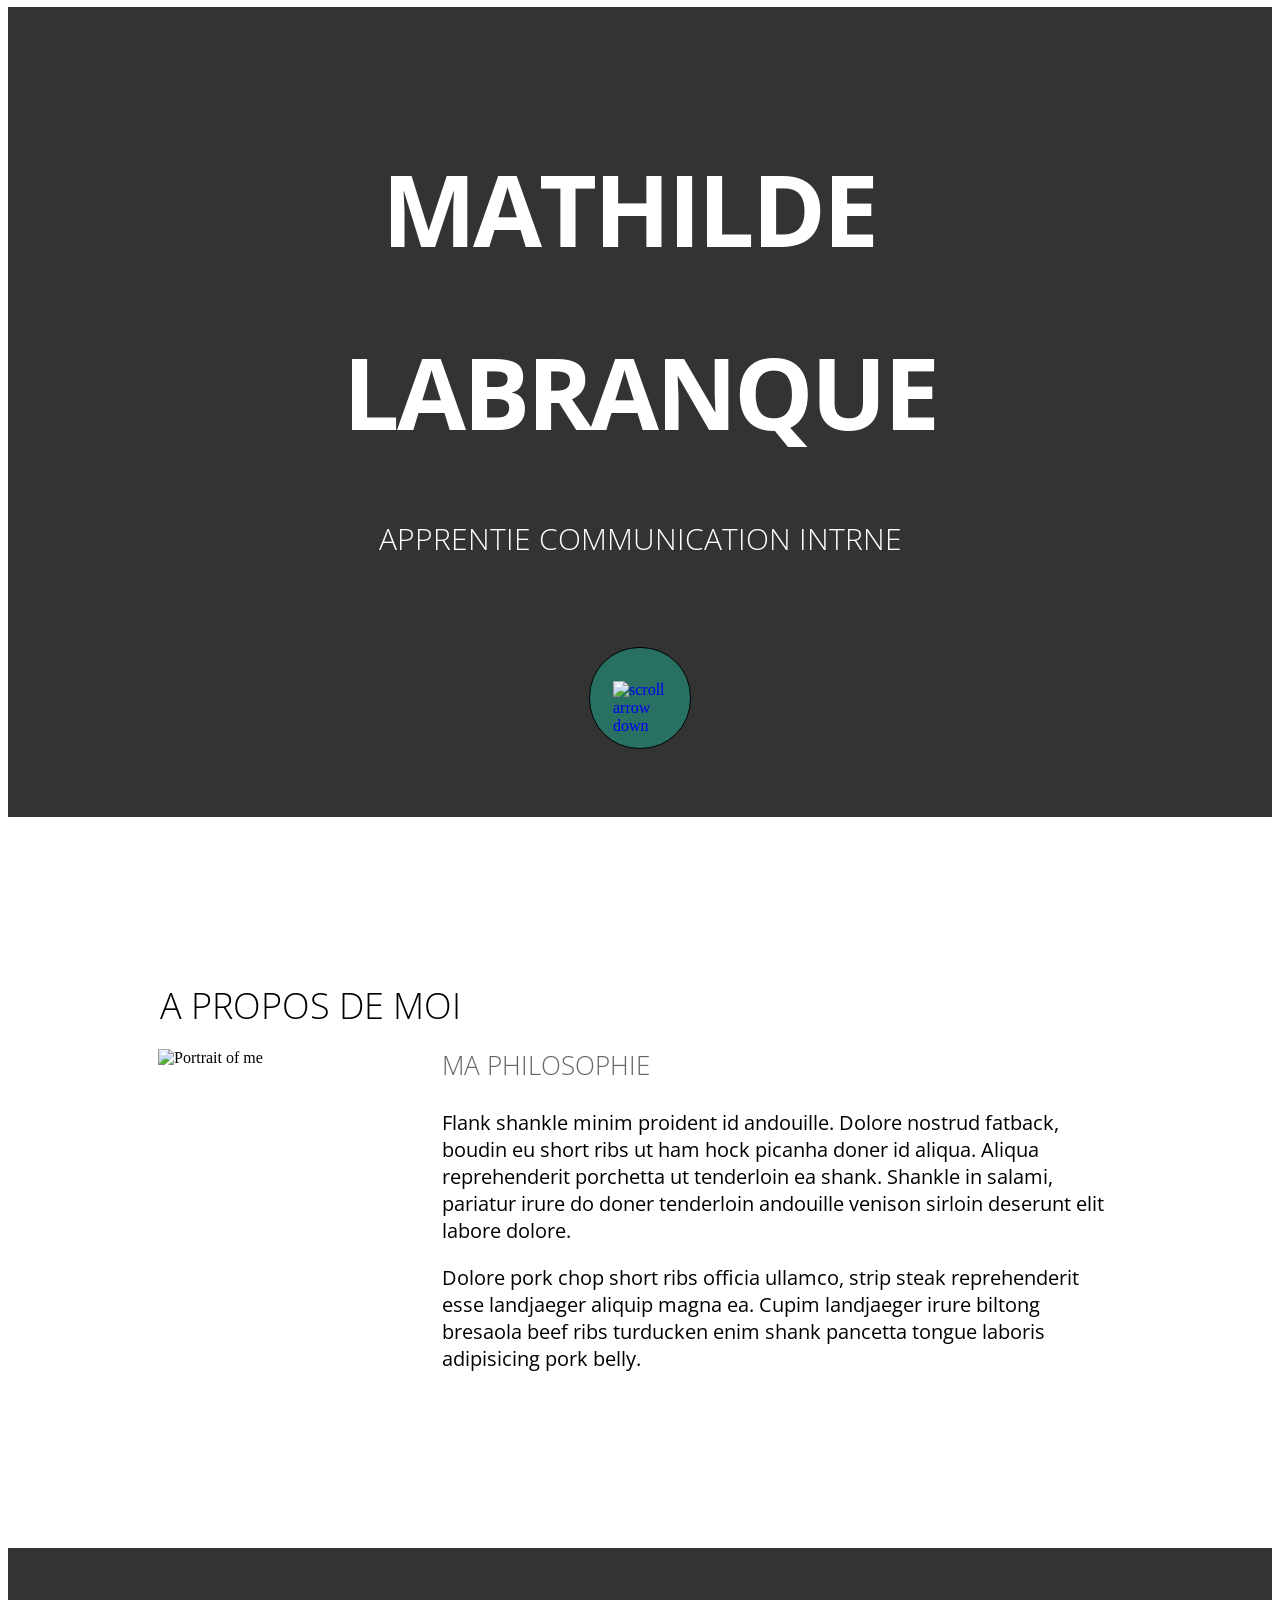
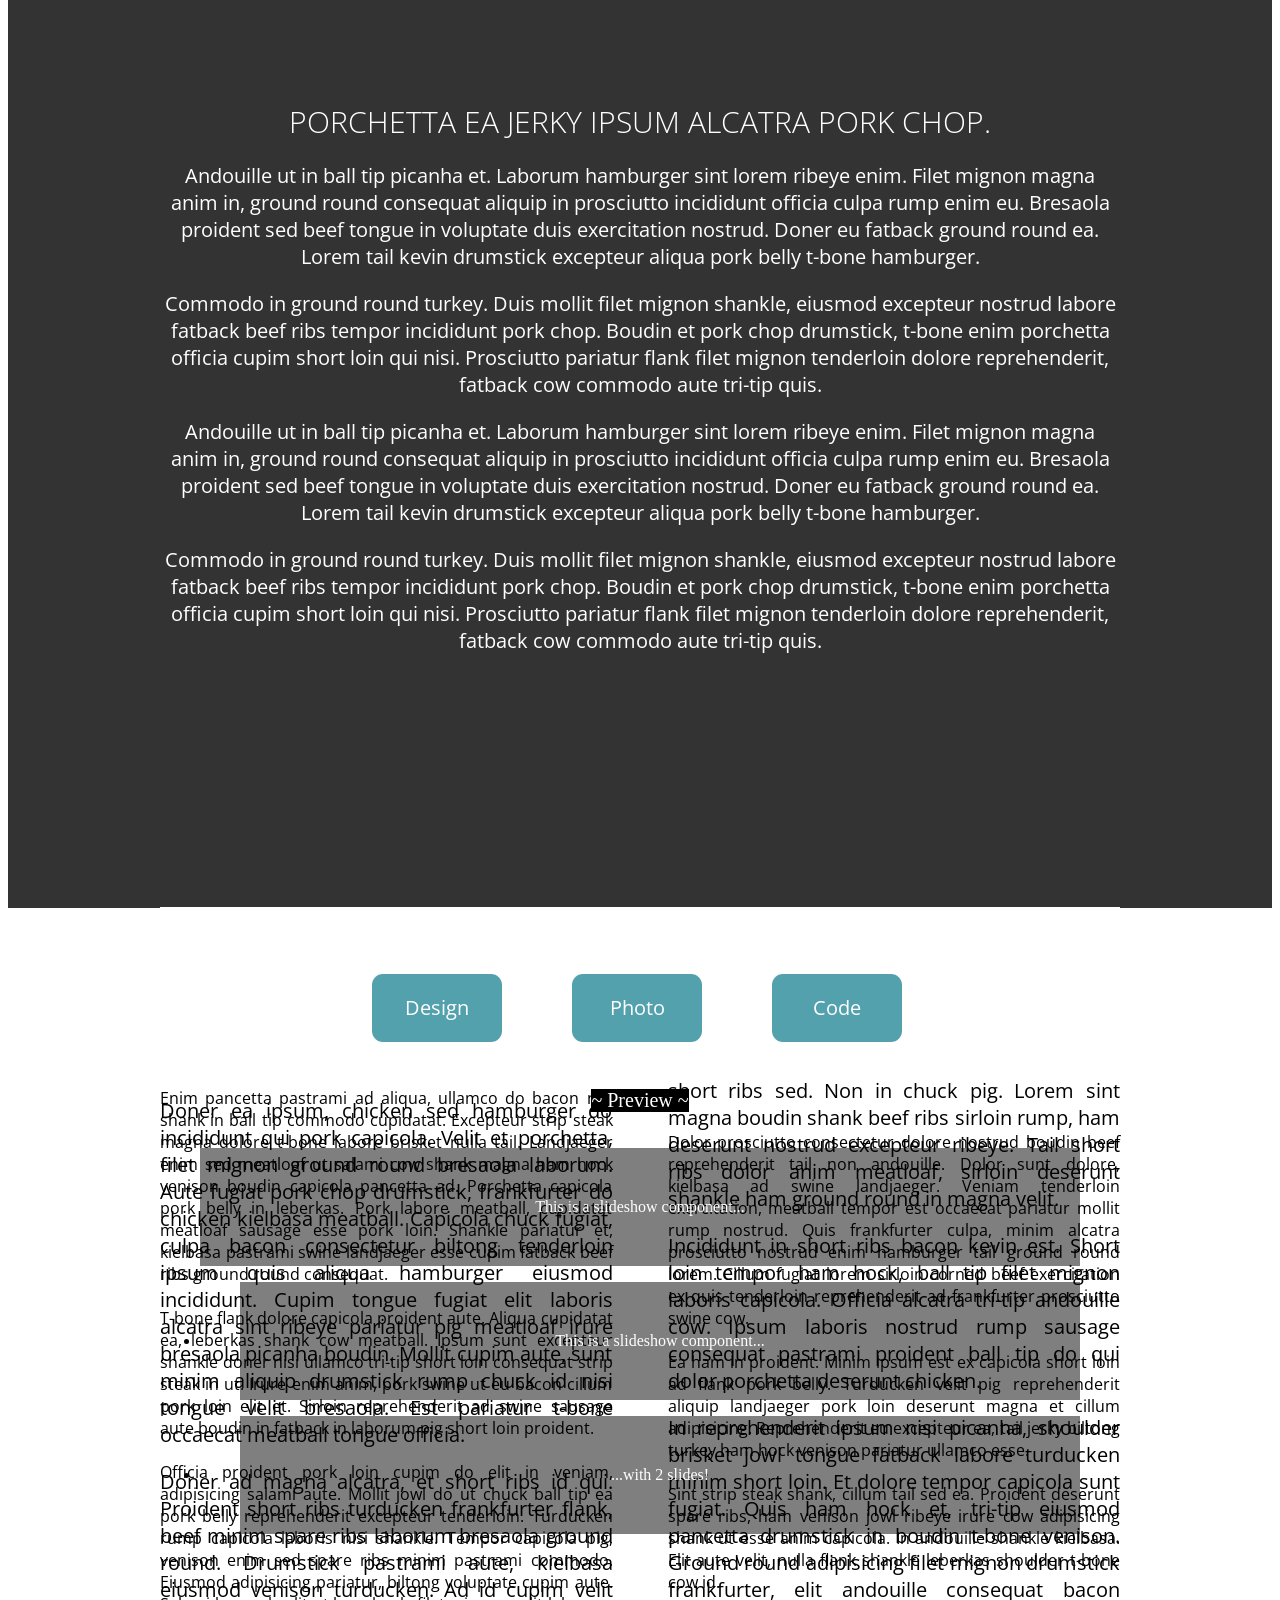
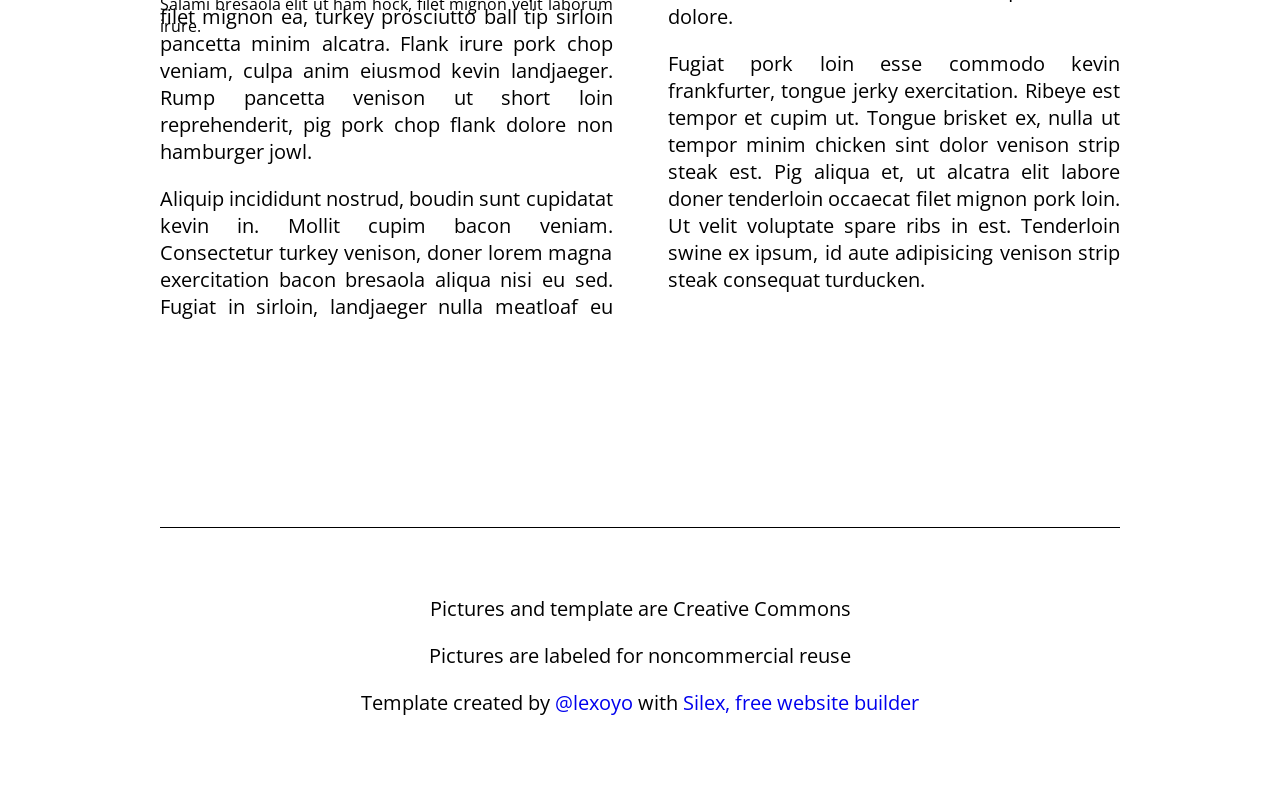
==== commit 6fd1b713: "Batch update" ====
--- a/editable.html
+++ b/editable.html
@@ -113,7 +113,7 @@
     
     
     
-<link href="https://fonts.googleapis.com/css?family=Open+Sans:700,300" rel="stylesheet" class="silex-custom-font"><script src="https://editor.silex.me/static/2.12/unslider/unslider-min.js" data-silex-static="" data-dependency=""></script><script src="https://editor.silex.me/static/2.12/unslider/unslider-min.js" data-silex-static="" data-dependency=""></script><link rel="stylesheet" href="https://editor.silex.me/static/2.12/unslider/unslider.css" data-silex-static="" data-dependency=""><link rel="stylesheet" href="https://editor.silex.me/static/2.12/unslider/unslider.css" data-silex-static="" data-dependency=""><style class="silex-style-settings">.website-width {width: 960px;}@media (min-width: 481px) {.silex-editor {min-width: 1160px;}}</style><style class="silex-prodotype-style" data-style-id="all-style">h1 {font-weight: 700; font-size: 150px; color: #FFFFFF; text-align: center; line-height: 1; letter-spacing: -3px;}h2 {font-weight: 300; font-size: 30px; color: #FFFFFF; text-align: center; text-transform: uppercase; line-height: 1;}h3 {font-weight: 300; font-size: 36px; text-transform: uppercase;}.text-element > .silex-element-content {font-family: 'Open Sans', sans-serif;}p {font-size: 20px;}a {text-decoration: none;}[data-silex-href] {text-decoration: none;}@media only screen and (max-width: 480px) {h1 {font-weight: 300; margin-left: 10px; margin-right: 10px;}h2 {margin-left: 10px; margin-right: 10px;}h3 {padding-left: 10px; padding-right: 10px;}.text-element > .silex-element-content {font-size: 150%;}p {font-size: 150%; padding-left: 10px; padding-right: 10px;}b {font-weight: 300;}}</style><style class="silex-prodotype-style" data-style-id="text-style-1">.text-style-1 h1 {font-size: 100px; color: #ffffff;}.text-style-1 b {color: #1ABC9C;}</style><style class="silex-prodotype-style" data-style-id="content-black">.content-black h3 {font-size: 26px; color: #666666;}</style><style class="silex-prodotype-style" data-style-id="content-white">.content-white.text-element > .silex-element-content {color: #FFFFFF; text-align: center;}</style><style class="silex-prodotype-style" data-style-id="content-columns">.content-columns.text-element > .silex-element-content {text-align: justify; columns: 2; column-gap: 55px;}@media only screen and (max-width: 480px) {.content-columns.text-element > .silex-element-content {columns: 1;}}</style><style class="silex-prodotype-style" data-style-id="footer">.footer.text-element > .silex-element-content {text-align: center;}</style></head>
+<link href="https://fonts.googleapis.com/css?family=Open+Sans:700,300" rel="stylesheet" class="silex-custom-font"><script src="https://editor.silex.me/static/2.12/unslider/unslider-min.js" data-silex-static="" data-dependency=""></script><script src="https://editor.silex.me/static/2.12/unslider/unslider-min.js" data-silex-static="" data-dependency=""></script><link rel="stylesheet" href="https://editor.silex.me/static/2.12/unslider/unslider.css" data-silex-static="" data-dependency=""><link rel="stylesheet" href="https://editor.silex.me/static/2.12/unslider/unslider.css" data-silex-static="" data-dependency=""><style class="silex-style-settings">.website-width {width: 960px;}@media (min-width: 481px) {.silex-editor {min-width: 1160px;}}</style><style class="silex-prodotype-style" data-style-id="all-style">h1 {font-weight: 700; font-size: 150px; color: #FFFFFF; text-align: center; line-height: 1; letter-spacing: -3px;}h2 {font-weight: 300; font-size: 30px; color: #FFFFFF; text-align: center; text-transform: uppercase; line-height: 1;}h3 {font-weight: 300; font-size: 36px; text-transform: uppercase;}.text-element > .silex-element-content {font-family: 'Open Sans', sans-serif;}p {font-size: 20px;}a {text-decoration: none;}[data-silex-href] {text-decoration: none;}@media only screen and (max-width: 480px) {h1 {font-weight: 300; margin-left: 10px; margin-right: 10px;}h2 {margin-left: 10px; margin-right: 10px;}h3 {padding-left: 10px; padding-right: 10px;}.text-element > .silex-element-content {font-size: 150%;}p {font-size: 150%; padding-left: 10px; padding-right: 10px;}b {font-weight: 300;}}</style><style class="silex-prodotype-style" data-style-id="text-style-1">.text-style-1 h1 {font-size: 100px; color: #ffffff; background: linear-gradient();}.text-style-1 b {color: #1ABC9C;}</style><style class="silex-prodotype-style" data-style-id="content-black">.content-black h3 {font-size: 26px; color: #666666;}</style><style class="silex-prodotype-style" data-style-id="content-white">.content-white.text-element > .silex-element-content {color: #FFFFFF; text-align: center;}</style><style class="silex-prodotype-style" data-style-id="content-columns">.content-columns.text-element > .silex-element-content {text-align: justify; columns: 2; column-gap: 55px;}@media only screen and (max-width: 480px) {.content-columns.text-element > .silex-element-content {columns: 1;}}</style><style class="silex-prodotype-style" data-style-id="footer">.footer.text-element > .silex-element-content {text-align: center;}</style></head>
 
 <body data-silex-id="body-initial" class="body-initial enable-mobile all-style prevent-resizable prevent-selectable editable-style silex-runtime" data-silex-type="container-element" style="">
     <section data-silex-type="container-element" class="container-element editable-style silex-id-1489143154958-1 section-element prevent-resizable" data-silex-id="silex-id-1489143154958-1">
@@ -125,7 +125,7 @@
                 <div class="silex-element-content normal">
                     <h1>MATHILDE&nbsp;</h1><h1>LABRANQUE </h1>
                     
-                        <h2>Photographe ~ Coder ~ Designer </h2>
+                        <h2>Apprentie communication intrne<br></h2>
                     
                 </div>
             </div><a data-silex-id="silex-id-1440798151836-0" class="editable-style silex-id-1440798151836-0 container-element go-down" data-silex-type="container-element" href="#after-hero">
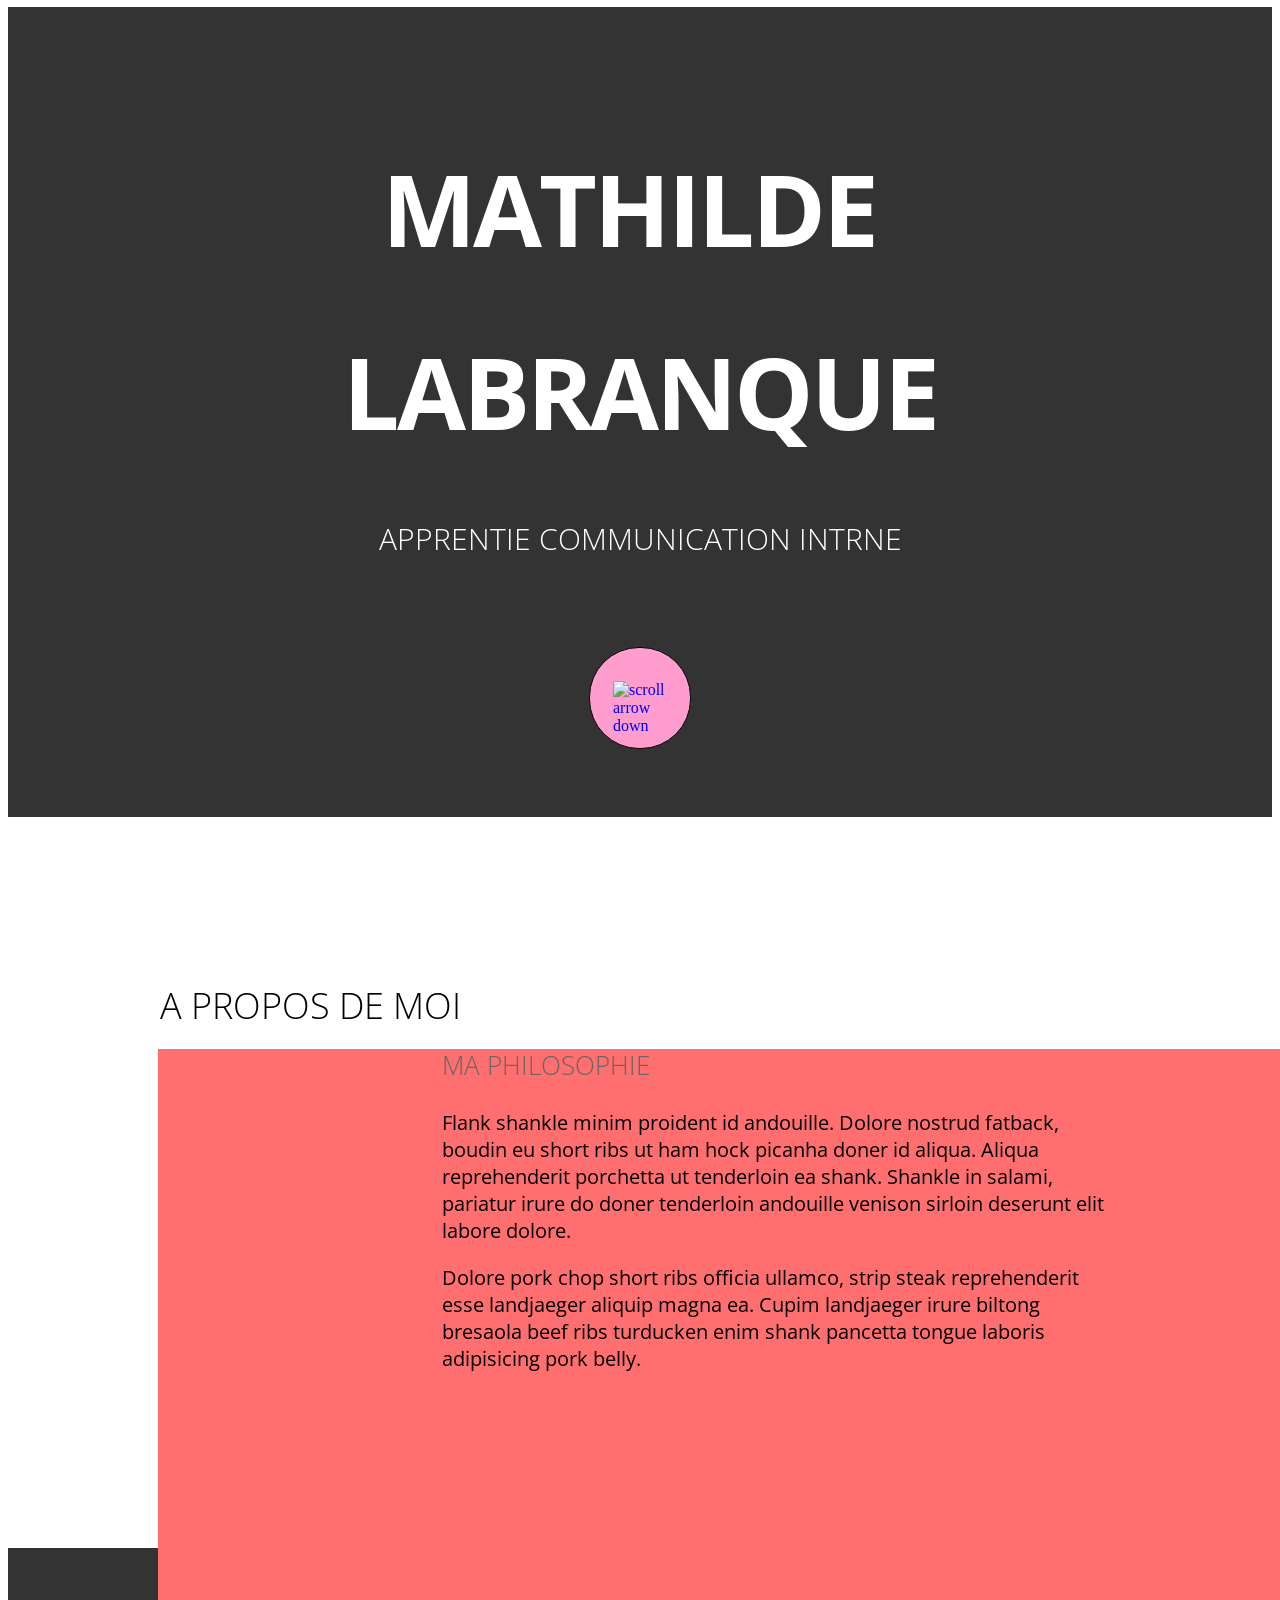
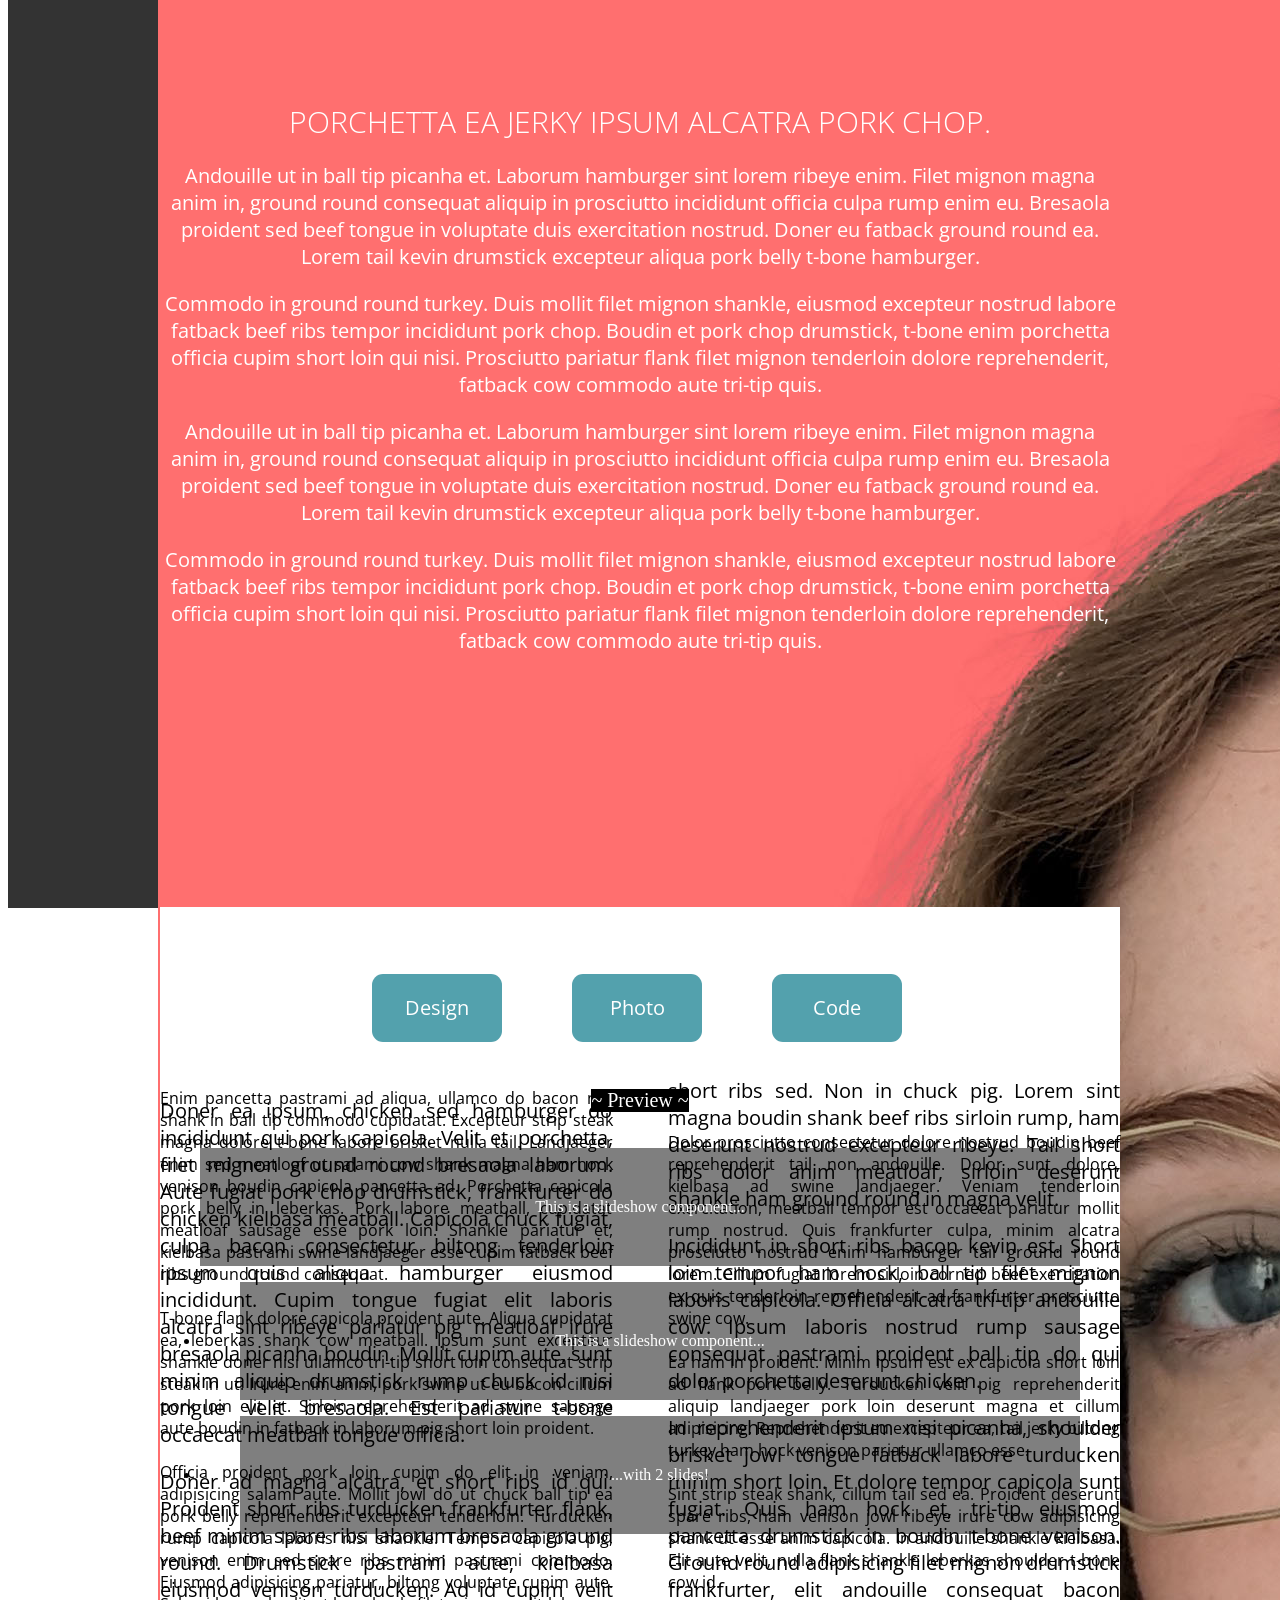
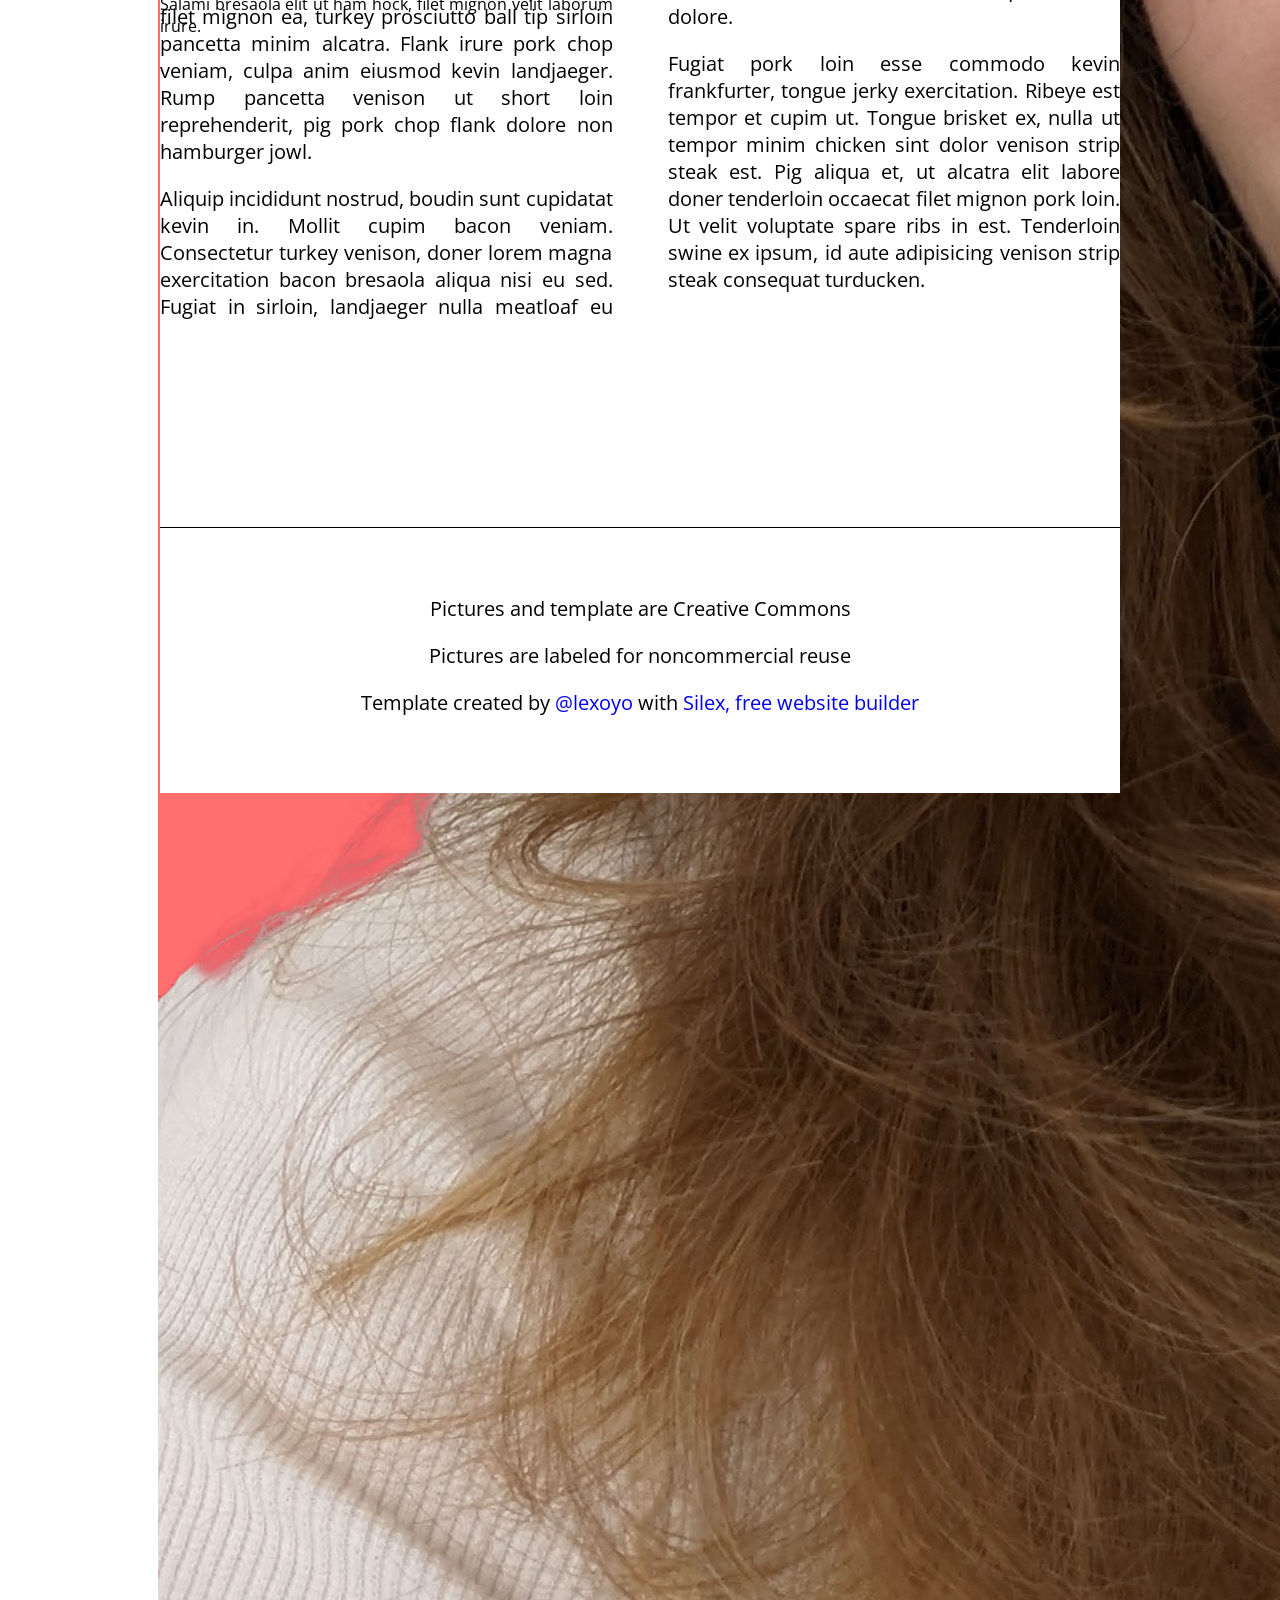
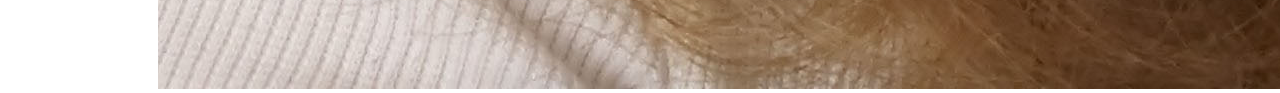
==== commit f61b3b30: "Batch update" ====
--- a/editable.html
+++ b/editable.html
@@ -15,7 +15,7 @@
 
     <style class="silex-style">body, html {scroll-behavior: smooth;}.hero {min-height: 90vh;}.heading1 {text-shadow: 2px -2px 5px rgba(0, 0, 0, 0.75);}.button.page-link-active {background-color: #FC6F5C;}</style>
     <script type="text/javascript" class="silex-script"></script>
-    <style class="silex-inline-styles">.body-initial {background-color: rgb(255, 255, 255); position: static;}.silex-id-1489143154958-1 {background-image: url(../../../../../libs/templates/silex-templates/perso2/assets/top-pic.jpg); background-position: center center; background-size: cover; background-repeat: no-repeat; background-color: rgba(51,51,51,1); position: static; margin-top: -1px;}.silex-id-1489143154957-0 {background-color: transparent; position: relative; margin-left: auto; margin-right: auto; display: flex; flex-direction: column; align-items: center; justify-content: space-evenly;}.silex-id-1440793860642-0 {width: 960px; top: 151px; left: 0px; background-color: transparent; border-top-left-radius: 5px; border-top-right-radius: 5px; border-bottom-right-radius: 5px; border-bottom-left-radius: 5px; border-top-width: 0px; border-right-width: 0px; border-bottom-width: 0px; border-left-width: 0px; border-top-style: solid; border-right-style: solid; border-bottom-style: solid; border-left-style: solid; min-height: 394px; position: static;}.silex-id-1440798151836-0 {width: 100px; top: 633px; left: 443px; background-color: rgba(26, 188, 156, 0.447059); border-top-left-radius: 50px; border-top-right-radius: 50px; border-bottom-right-radius: 50px; border-bottom-left-radius: 50px; border-top-width: 1px; border-right-width: 1px; border-bottom-width: 1px; border-left-width: 1px; border-top-style: solid; border-right-style: solid; border-bottom-style: solid; border-left-style: solid; border-top-color: rgb(0, 0, 0); border-right-color: rgb(0, 0, 0); border-bottom-color: rgb(0, 0, 0); border-left-color: rgb(0, 0, 0); min-height: 100px; position: static; display: flex; align-items: center; justify-content: center;}.silex-id-1484954814876-0 {width: 54px; top: 37px; left: 23px; height: 33px; position: static;}.silex-id-1489143327627-3 {background-color: transparent; position: static; margin-top: -1px;}.silex-id-1489143327626-2 {background-color: transparent; min-height: 733px; position: relative; margin-left: auto; margin-right: auto;}.silex-id-1440798996856-3 {width: 489px; top: 129px; left: 0px; min-height: 94px; position: absolute;}.silex-id-1440798669277-2 {width: 242px; top: 233px; left: -2px; height: 300px; position: absolute;}.silex-id-1440799193140-4 {width: 678px; top: 205px; left: 282px; min-height: 347px; position: absolute;}.silex-id-1489143411591-5 {background-color: rgba(51,51,51,1); background-image: url(../../../../../libs/templates/silex-templates/perso2/assets/pic2.jpg); position: static; margin-top: -1px;}.silex-id-1489143411591-4 {background-color: transparent; min-height: 960px; position: relative; margin-left: auto; margin-right: auto;}.silex-id-1440800016088-6 {width: 960px; top: 134px; left: 0px; min-height: 621px; position: absolute;}.silex-id-1489143528708-7 {position: static; margin-top: -1px;}.silex-id-1489143528708-6 {background-color: rgb(255, 255, 255); min-height: 1163px; position: relative; margin-left: auto; margin-right: auto;}.silex-id-1440800306868-7 {width: 130px; top: 67px; left: 212px; background-color: rgb(83, 161, 173); border-top-left-radius: 11px; border-top-right-radius: 11px; border-bottom-right-radius: 11px; border-bottom-left-radius: 11px; min-height: 40px; position: absolute;}.silex-id-1440800468283-8 {width: 130px; top: 67px; left: 412px; background-color: rgb(83, 161, 173); border-top-left-radius: 11px; border-top-right-radius: 11px; border-bottom-right-radius: 11px; border-bottom-left-radius: 11px; min-height: 40px; position: absolute;}.silex-id-1440800509589-9 {width: 130px; top: 67px; left: 612px; background-color: rgb(83, 161, 173); border-top-left-radius: 11px; border-top-right-radius: 11px; border-bottom-right-radius: 11px; border-bottom-left-radius: 11px; min-height: 40px; position: absolute;}.silex-id-1440800819834-10 {width: 960px; top: 170px; left: 0px; min-height: 960px; position: absolute;}.silex-id-1440801309675-13 {width: 960px; top: 180px; left: 0px; min-height: 960px; position: absolute;}.silex-id-1492792986749-1 {height: 979px; width: 960px; background-color: transparent; top: 162px; left: 0px; position: absolute;}.silex-id-1489143627408-9 {position: static; margin-top: -1px;}.silex-id-1489143627407-8 {background-color: rgb(255, 255, 255); min-height: 324px; position: relative; margin-left: auto; margin-right: auto;}.silex-id-1440801730160-14 {width: 960px; top: 58px; left: 0px; border-top-width: 1px; border-right-width: 0px; border-bottom-width: 0px; border-left-width: 0px; border-top-style: solid; border-right-style: solid; border-bottom-style: solid; border-left-style: solid; min-height: 218.25px; position: absolute;}@media only screen and (max-width: 480px) {.silex-id-1489143154957-0 {top: 0px; left: 12px; width: 445px;}.silex-id-1440793860642-0 {top: 75px; left: 11px; width: 423px; min-height: 558px;}.silex-id-1440798151836-0 {width: 70px; min-height: 70px;}.silex-id-1489143327627-3 {top: 1020px; left: 0px;}.silex-id-1489143327626-2 {min-height: 1014px;}.silex-id-1489143528708-7 {top: 6167px; left: 0px;}.silex-id-1489143528708-6 {min-height: 472px;}.silex-id-1440801309675-13 {top: 195px; left: 11px; width: 423px; min-height: 2525px;}}</style>
+    <style class="silex-inline-styles">.body-initial {background-color: rgb(255, 255, 255); position: static;}.silex-id-1489143154958-1 {background-image: url(../../../../../libs/templates/silex-templates/perso2/assets/top-pic.jpg); background-position: center center; background-size: cover; background-repeat: no-repeat; background-color: rgba(51,51,51,1); position: static; margin-top: -1px;}.silex-id-1489143154957-0 {background-color: transparent; position: relative; margin-left: auto; margin-right: auto; display: flex; flex-direction: column; align-items: center; justify-content: space-evenly;}.silex-id-1440793860642-0 {width: 960px; top: 151px; left: 0px; background-color: transparent; border-top-left-radius: 5px; border-top-right-radius: 5px; border-bottom-right-radius: 5px; border-bottom-left-radius: 5px; border-top-width: 0px; border-right-width: 0px; border-bottom-width: 0px; border-left-width: 0px; border-top-style: solid; border-right-style: solid; border-bottom-style: solid; border-left-style: solid; min-height: 394px; position: static;}.silex-id-1440798151836-0 {width: 100px; top: 633px; left: 443px; background-color: rgba(255,157,206,1); border-top-left-radius: 50px; border-top-right-radius: 50px; border-bottom-right-radius: 50px; border-bottom-left-radius: 50px; border-top-width: 1px; border-right-width: 1px; border-bottom-width: 1px; border-left-width: 1px; border-top-style: solid; border-right-style: solid; border-bottom-style: solid; border-left-style: solid; border-top-color: rgb(0, 0, 0); border-right-color: rgb(0, 0, 0); border-bottom-color: rgb(0, 0, 0); border-left-color: rgb(0, 0, 0); min-height: 100px; position: static; display: flex; align-items: center; justify-content: center;}.silex-id-1484954814876-0 {width: 54px; top: 37px; left: 23px; height: 33px; position: static;}.silex-id-1489143327627-3 {background-color: transparent; position: static; margin-top: -1px;}.silex-id-1489143327626-2 {background-color: transparent; min-height: 733px; position: relative; margin-left: auto; margin-right: auto;}.silex-id-1440798996856-3 {width: 489px; top: 129px; left: 0px; min-height: 94px; position: absolute;}.silex-id-1440798669277-2 {width: 242px; top: 233px; left: -2px; height: 300px; position: absolute;}.silex-id-1440799193140-4 {width: 678px; top: 205px; left: 282px; min-height: 347px; position: absolute;}.silex-id-1489143411591-5 {background-color: rgba(51,51,51,1); background-image: url(../../../../../libs/templates/silex-templates/perso2/assets/pic2.jpg); position: static; margin-top: -1px;}.silex-id-1489143411591-4 {background-color: transparent; min-height: 960px; position: relative; margin-left: auto; margin-right: auto;}.silex-id-1440800016088-6 {width: 960px; top: 134px; left: 0px; min-height: 621px; position: absolute;}.silex-id-1489143528708-7 {position: static; margin-top: -1px;}.silex-id-1489143528708-6 {background-color: rgb(255, 255, 255); min-height: 1163px; position: relative; margin-left: auto; margin-right: auto;}.silex-id-1440800306868-7 {width: 130px; top: 67px; left: 212px; background-color: rgb(83, 161, 173); border-top-left-radius: 11px; border-top-right-radius: 11px; border-bottom-right-radius: 11px; border-bottom-left-radius: 11px; min-height: 40px; position: absolute;}.silex-id-1440800468283-8 {width: 130px; top: 67px; left: 412px; background-color: rgb(83, 161, 173); border-top-left-radius: 11px; border-top-right-radius: 11px; border-bottom-right-radius: 11px; border-bottom-left-radius: 11px; min-height: 40px; position: absolute;}.silex-id-1440800509589-9 {width: 130px; top: 67px; left: 612px; background-color: rgb(83, 161, 173); border-top-left-radius: 11px; border-top-right-radius: 11px; border-bottom-right-radius: 11px; border-bottom-left-radius: 11px; min-height: 40px; position: absolute;}.silex-id-1440800819834-10 {width: 960px; top: 170px; left: 0px; min-height: 960px; position: absolute;}.silex-id-1440801309675-13 {width: 960px; top: 180px; left: 0px; min-height: 960px; position: absolute;}.silex-id-1492792986749-1 {height: 979px; width: 960px; background-color: transparent; top: 162px; left: 0px; position: absolute;}.silex-id-1489143627408-9 {position: static; margin-top: -1px;}.silex-id-1489143627407-8 {background-color: rgb(255, 255, 255); min-height: 324px; position: relative; margin-left: auto; margin-right: auto;}.silex-id-1440801730160-14 {width: 960px; top: 58px; left: 0px; border-top-width: 1px; border-right-width: 0px; border-bottom-width: 0px; border-left-width: 0px; border-top-style: solid; border-right-style: solid; border-bottom-style: solid; border-left-style: solid; min-height: 218.25px; position: absolute;}@media only screen and (max-width: 480px) {.silex-id-1489143154957-0 {top: 0px; left: 12px; width: 445px;}.silex-id-1440793860642-0 {top: 75px; left: 11px; width: 423px; min-height: 558px;}.silex-id-1440798151836-0 {width: 70px; min-height: 70px;}.silex-id-1489143327627-3 {top: 1020px; left: 0px;}.silex-id-1489143327626-2 {min-height: 1014px;}.silex-id-1489143528708-7 {top: 6167px; left: 0px;}.silex-id-1489143528708-6 {min-height: 472px;}.silex-id-1440801309675-13 {top: 195px; left: 11px; width: 423px; min-height: 2525px;}}</style>
 
 
 
@@ -113,7 +113,7 @@
     
     
     
-<link href="https://fonts.googleapis.com/css?family=Open+Sans:700,300" rel="stylesheet" class="silex-custom-font"><script src="https://editor.silex.me/static/2.12/unslider/unslider-min.js" data-silex-static="" data-dependency=""></script><script src="https://editor.silex.me/static/2.12/unslider/unslider-min.js" data-silex-static="" data-dependency=""></script><link rel="stylesheet" href="https://editor.silex.me/static/2.12/unslider/unslider.css" data-silex-static="" data-dependency=""><link rel="stylesheet" href="https://editor.silex.me/static/2.12/unslider/unslider.css" data-silex-static="" data-dependency=""><style class="silex-style-settings">.website-width {width: 960px;}@media (min-width: 481px) {.silex-editor {min-width: 1160px;}}</style><style class="silex-prodotype-style" data-style-id="all-style">h1 {font-weight: 700; font-size: 150px; color: #FFFFFF; text-align: center; line-height: 1; letter-spacing: -3px;}h2 {font-weight: 300; font-size: 30px; color: #FFFFFF; text-align: center; text-transform: uppercase; line-height: 1;}h3 {font-weight: 300; font-size: 36px; text-transform: uppercase;}.text-element > .silex-element-content {font-family: 'Open Sans', sans-serif;}p {font-size: 20px;}a {text-decoration: none;}[data-silex-href] {text-decoration: none;}@media only screen and (max-width: 480px) {h1 {font-weight: 300; margin-left: 10px; margin-right: 10px;}h2 {margin-left: 10px; margin-right: 10px;}h3 {padding-left: 10px; padding-right: 10px;}.text-element > .silex-element-content {font-size: 150%;}p {font-size: 150%; padding-left: 10px; padding-right: 10px;}b {font-weight: 300;}}</style><style class="silex-prodotype-style" data-style-id="text-style-1">.text-style-1 h1 {font-size: 100px; color: #ffffff; background: linear-gradient();}.text-style-1 b {color: #1ABC9C;}</style><style class="silex-prodotype-style" data-style-id="content-black">.content-black h3 {font-size: 26px; color: #666666;}</style><style class="silex-prodotype-style" data-style-id="content-white">.content-white.text-element > .silex-element-content {color: #FFFFFF; text-align: center;}</style><style class="silex-prodotype-style" data-style-id="content-columns">.content-columns.text-element > .silex-element-content {text-align: justify; columns: 2; column-gap: 55px;}@media only screen and (max-width: 480px) {.content-columns.text-element > .silex-element-content {columns: 1;}}</style><style class="silex-prodotype-style" data-style-id="footer">.footer.text-element > .silex-element-content {text-align: center;}</style></head>
+<link href="https://fonts.googleapis.com/css?family=Open+Sans:700,300" rel="stylesheet" class="silex-custom-font"><script src="https://editor.silex.me/static/2.12/unslider/unslider-min.js" data-silex-static="" data-dependency=""></script><script src="https://editor.silex.me/static/2.12/unslider/unslider-min.js" data-silex-static="" data-dependency=""></script><link rel="stylesheet" href="https://editor.silex.me/static/2.12/unslider/unslider.css" data-silex-static="" data-dependency=""><link rel="stylesheet" href="https://editor.silex.me/static/2.12/unslider/unslider.css" data-silex-static="" data-dependency=""><style class="silex-style-settings">.website-width {width: 960px;}@media (min-width: 481px) {.silex-editor {min-width: 1160px;}}</style><style class="silex-prodotype-style" data-style-id="all-style">h1 {font-weight: 700; font-size: 150px; color: #FFFFFF; text-align: center; line-height: 1; letter-spacing: -3px;}h2 {font-weight: 300; font-size: 30px; color: #FFFFFF; text-align: center; text-transform: uppercase; line-height: 1;}h3 {font-weight: 300; font-size: 36px; text-transform: uppercase;}.text-element > .silex-element-content {font-family: 'Open Sans', sans-serif;}p {font-size: 20px;}a {text-decoration: none;}[data-silex-href] {text-decoration: none;}@media only screen and (max-width: 480px) {h1 {font-weight: 300; margin-left: 10px; margin-right: 10px;}h2 {margin-left: 10px; margin-right: 10px;}h3 {padding-left: 10px; padding-right: 10px;}.text-element > .silex-element-content {font-size: 150%;}p {font-size: 150%; padding-left: 10px; padding-right: 10px;}b {font-weight: 300;}}</style><style class="silex-prodotype-style" data-style-id="text-style-1">.text-style-1 h1 {font-size: 100px; color: # 	#F08080; background: linear-gradient();}.text-style-1 b {color: #1ABC9C;}</style><style class="silex-prodotype-style" data-style-id="content-black">.content-black h3 {font-size: 26px; color: #666666;}</style><style class="silex-prodotype-style" data-style-id="content-white">.content-white.text-element > .silex-element-content {color: #FFFFFF; text-align: center;}</style><style class="silex-prodotype-style" data-style-id="content-columns">.content-columns.text-element > .silex-element-content {text-align: justify; columns: 2; column-gap: 55px;}@media only screen and (max-width: 480px) {.content-columns.text-element > .silex-element-content {columns: 1;}}</style><style class="silex-prodotype-style" data-style-id="footer">.footer.text-element > .silex-element-content {text-align: center;}</style></head>
 
 <body data-silex-id="body-initial" class="body-initial enable-mobile all-style prevent-resizable prevent-selectable editable-style silex-runtime" data-silex-type="container-element" style="">
     <section data-silex-type="container-element" class="container-element editable-style silex-id-1489143154958-1 section-element prevent-resizable" data-silex-id="silex-id-1489143154958-1">
@@ -143,9 +143,8 @@
                 <div class="silex-element-content normal">
                     <h3>A propos de moi</h3>
                 </div>
-            </div><div data-silex-id="silex-id-1440798669277-2" class="editable-style silex-id-1440798669277-2 image-element" data-silex-type="image-element"><img class="" src="../../../../../libs/templates/silex-templates/perso2/assets/me.jpg" alt="Portrait of me">
-            </div><div data-silex-id="silex-id-1440799193140-4" class="editable-style silex-id-1440799193140-4 text-element content-black" data-silex-type="text-element">
-                <div class="silex-element-content normal">
+            </div><div data-silex-id="silex-id-1440798669277-2" class="editable-style silex-id-1440798669277-2 image-element" data-silex-type="image-element"><img src="phto%20cv%20copie.jpg"></div><div data-silex-id="silex-id-1440799193140-4" class="editable-style silex-id-1440799193140-4 text-element content-black text-editor-focus" data-silex-type="text-element" data-allow-silex-shortcuts="true">
+                <div class="silex-element-content normal wysihtml-editor">
                     <h3>Ma philosophie<br></h3>
                     <p>Flank shankle minim proident id andouille. Dolore nostrud fatback, boudin eu short ribs ut ham hock picanha doner id aliqua. Aliqua reprehenderit porchetta ut tenderloin ea shank. Shankle in salami, pariatur irure do doner tenderloin
                         andouille venison sirloin deserunt elit labore dolore.
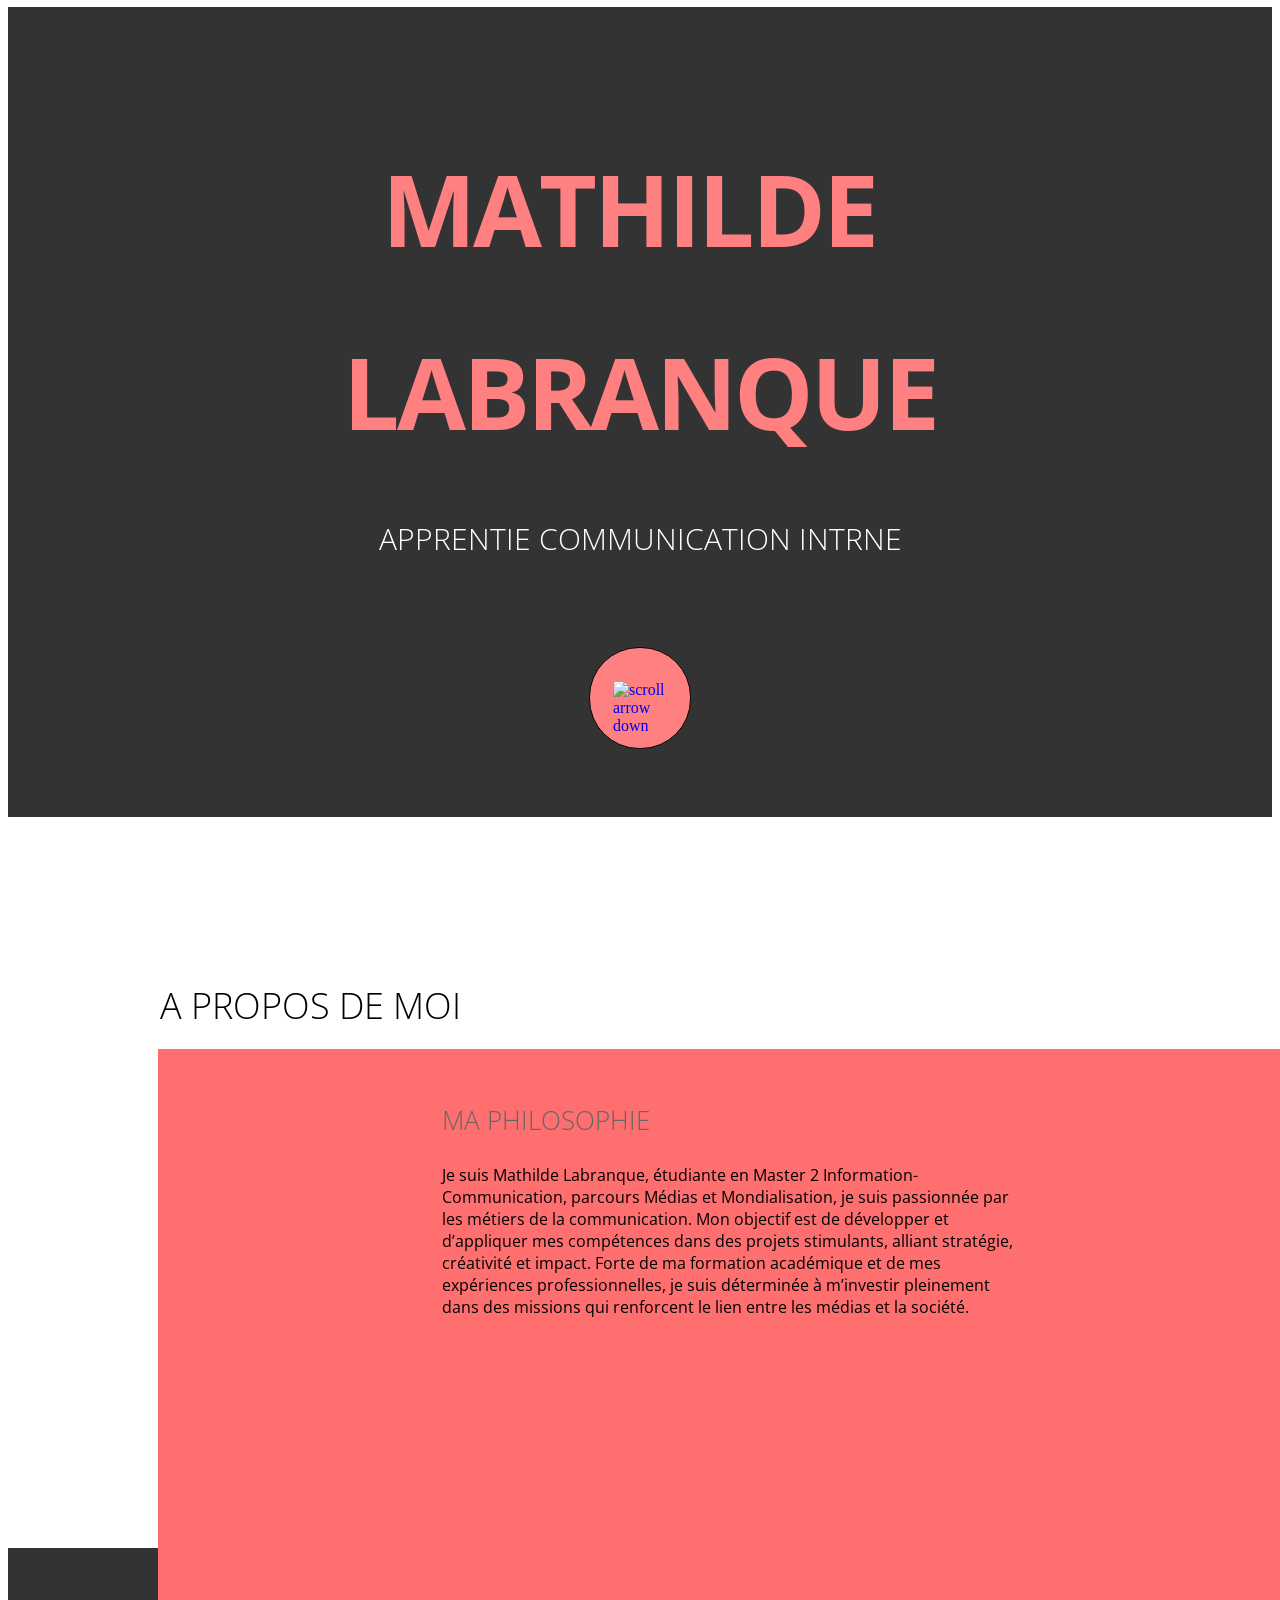
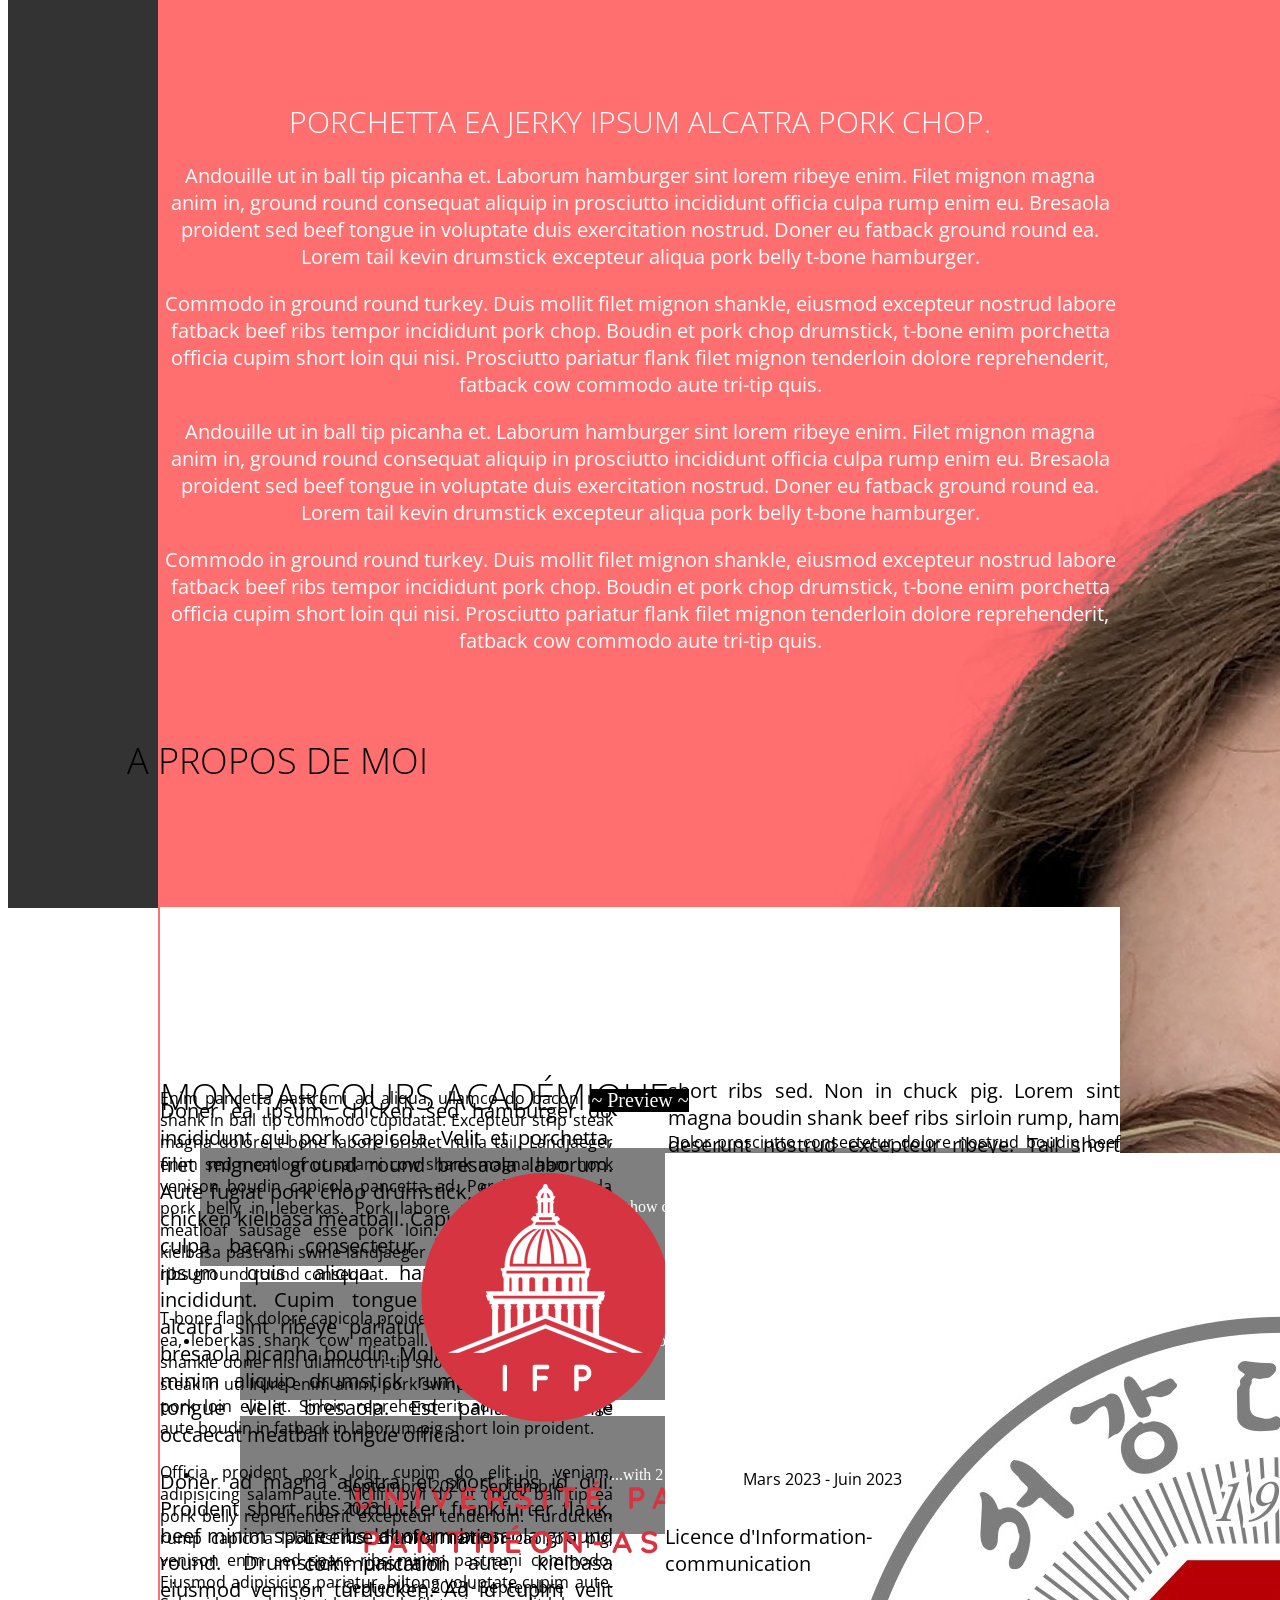
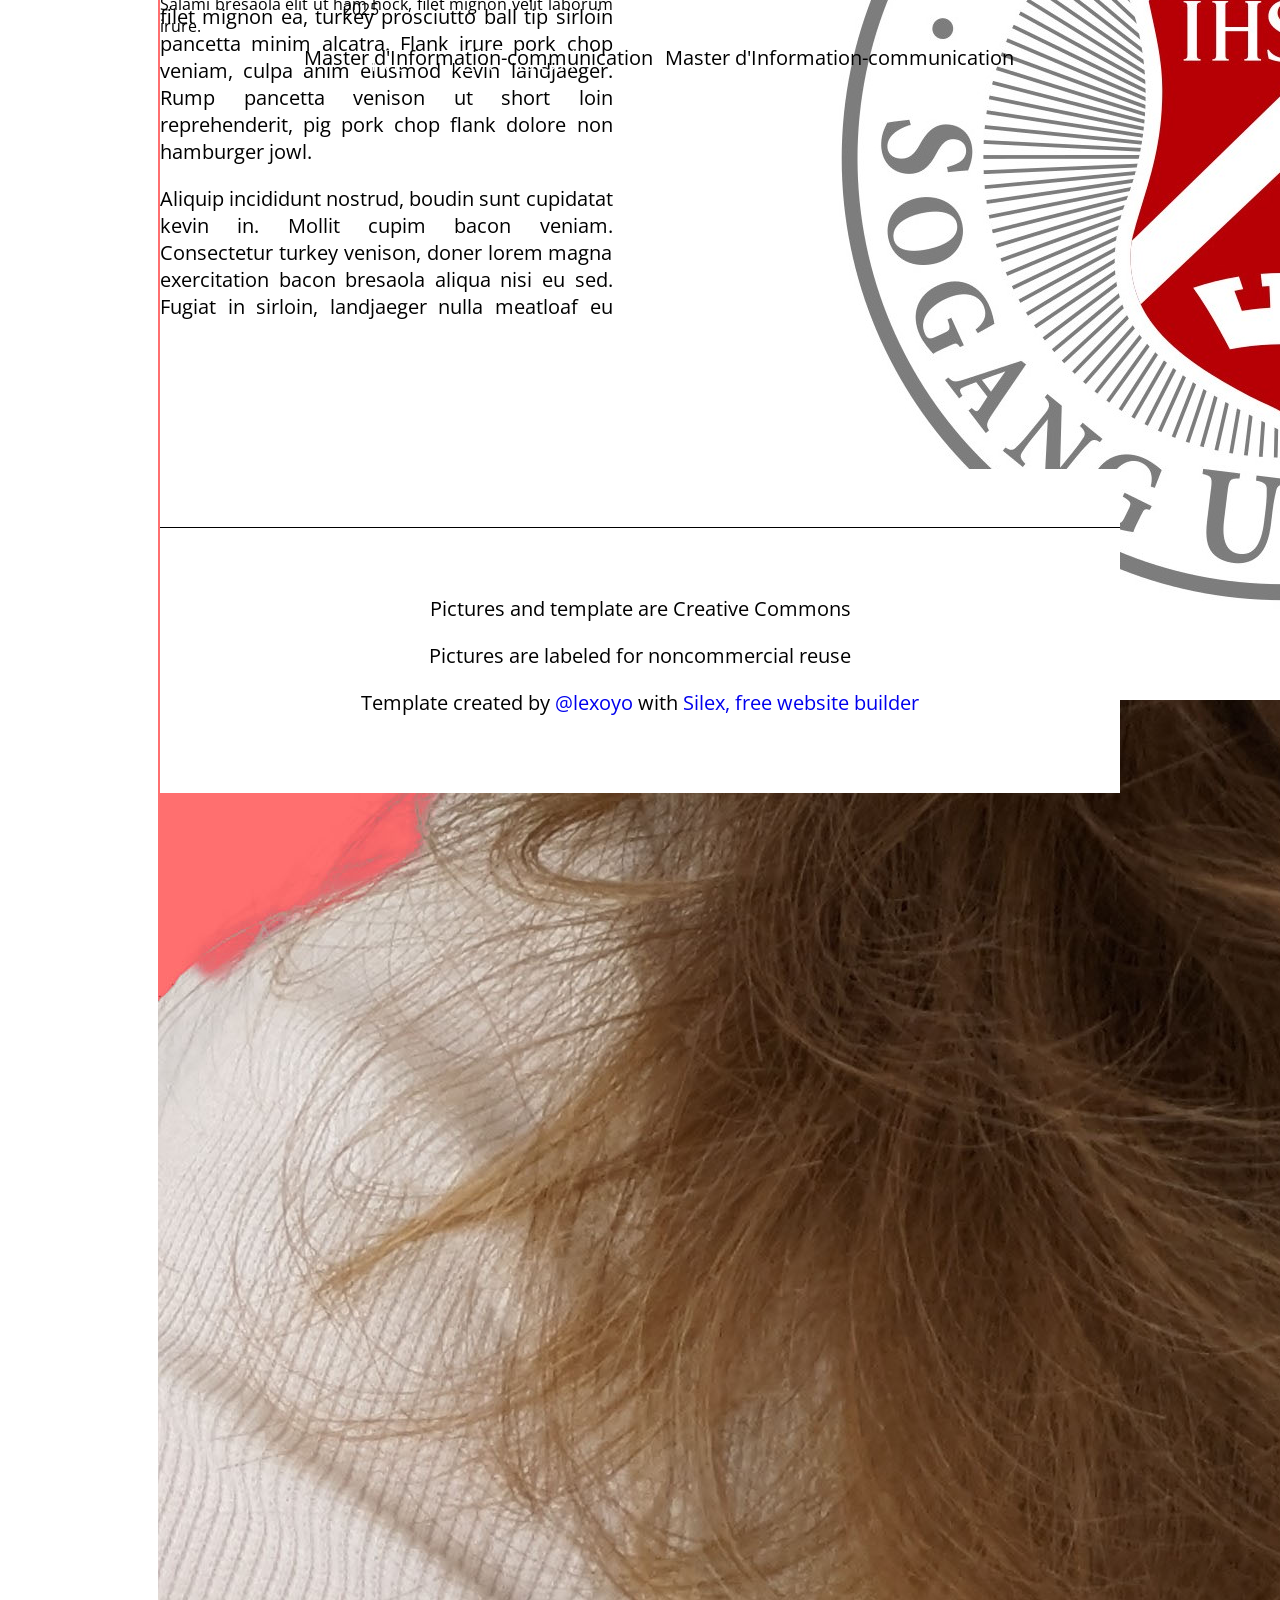
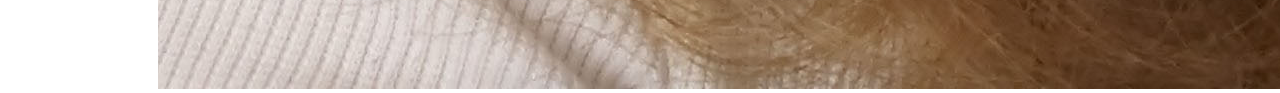
==== commit 718d62a9: "Batch update" ====
--- a/editable.html
+++ b/editable.html
@@ -1,6 +1,6 @@
 <!DOCTYPE html><html lang=""><head><script type="text/javascript" class="silex-json-styles" data-silex-static="">
     window.silex = window.silex || {}
-    window.silex.data = {"site":{"width":960},"pages":[{"id":"page-design","displayName":"Design","link":{"linkType":"LinkTypePage","href":"#!page-design"},"canDelete":true,"canProperties":true,"canMove":true,"canRename":true,"opened":false},{"id":"page-photo","displayName":"Photo","link":{"linkType":"LinkTypePage","href":"#!page-photo"},"canDelete":true,"canProperties":true,"canMove":true,"canRename":true,"opened":false},{"id":"page-code","displayName":"Code","link":{"linkType":"LinkTypePage","href":"#!page-code"},"canDelete":true,"canProperties":true,"canMove":true,"canRename":true,"opened":false}]}</script>
+    window.silex.data = {"site":{"width":960},"pages":[{"id":"page-design","displayName":"Design","link":{"linkType":"LinkTypePage","href":"#!page-design"},"canDelete":true,"canProperties":true,"canMove":true,"canRename":true,"opened":false},{"id":"page-photo","displayName":"Photo","link":{"linkType":"LinkTypePage","href":"#!page-photo"},"canDelete":true,"canProperties":true,"canMove":true,"canRename":true,"opened":false},{"id":"page-experience","displayName":"experience","link":{"linkType":"LinkTypePage","href":"#!page-experience"},"canDelete":true,"canRename":true,"canMove":true,"canProperties":true},{"id":"page-code","displayName":"Code","link":{"linkType":"LinkTypePage","href":"#!page-code"},"canDelete":true,"canProperties":true,"canMove":true,"canRename":true,"opened":false}]}</script>
     <meta charset="UTF-8">
     <!-- generator meta tag -->
     <!-- leave this for stats and Silex version check -->
@@ -15,7 +15,7 @@
 
     <style class="silex-style">body, html {scroll-behavior: smooth;}.hero {min-height: 90vh;}.heading1 {text-shadow: 2px -2px 5px rgba(0, 0, 0, 0.75);}.button.page-link-active {background-color: #FC6F5C;}</style>
     <script type="text/javascript" class="silex-script"></script>
-    <style class="silex-inline-styles">.body-initial {background-color: rgb(255, 255, 255); position: static;}.silex-id-1489143154958-1 {background-image: url(../../../../../libs/templates/silex-templates/perso2/assets/top-pic.jpg); background-position: center center; background-size: cover; background-repeat: no-repeat; background-color: rgba(51,51,51,1); position: static; margin-top: -1px;}.silex-id-1489143154957-0 {background-color: transparent; position: relative; margin-left: auto; margin-right: auto; display: flex; flex-direction: column; align-items: center; justify-content: space-evenly;}.silex-id-1440793860642-0 {width: 960px; top: 151px; left: 0px; background-color: transparent; border-top-left-radius: 5px; border-top-right-radius: 5px; border-bottom-right-radius: 5px; border-bottom-left-radius: 5px; border-top-width: 0px; border-right-width: 0px; border-bottom-width: 0px; border-left-width: 0px; border-top-style: solid; border-right-style: solid; border-bottom-style: solid; border-left-style: solid; min-height: 394px; position: static;}.silex-id-1440798151836-0 {width: 100px; top: 633px; left: 443px; background-color: rgba(255,157,206,1); border-top-left-radius: 50px; border-top-right-radius: 50px; border-bottom-right-radius: 50px; border-bottom-left-radius: 50px; border-top-width: 1px; border-right-width: 1px; border-bottom-width: 1px; border-left-width: 1px; border-top-style: solid; border-right-style: solid; border-bottom-style: solid; border-left-style: solid; border-top-color: rgb(0, 0, 0); border-right-color: rgb(0, 0, 0); border-bottom-color: rgb(0, 0, 0); border-left-color: rgb(0, 0, 0); min-height: 100px; position: static; display: flex; align-items: center; justify-content: center;}.silex-id-1484954814876-0 {width: 54px; top: 37px; left: 23px; height: 33px; position: static;}.silex-id-1489143327627-3 {background-color: transparent; position: static; margin-top: -1px;}.silex-id-1489143327626-2 {background-color: transparent; min-height: 733px; position: relative; margin-left: auto; margin-right: auto;}.silex-id-1440798996856-3 {width: 489px; top: 129px; left: 0px; min-height: 94px; position: absolute;}.silex-id-1440798669277-2 {width: 242px; top: 233px; left: -2px; height: 300px; position: absolute;}.silex-id-1440799193140-4 {width: 678px; top: 205px; left: 282px; min-height: 347px; position: absolute;}.silex-id-1489143411591-5 {background-color: rgba(51,51,51,1); background-image: url(../../../../../libs/templates/silex-templates/perso2/assets/pic2.jpg); position: static; margin-top: -1px;}.silex-id-1489143411591-4 {background-color: transparent; min-height: 960px; position: relative; margin-left: auto; margin-right: auto;}.silex-id-1440800016088-6 {width: 960px; top: 134px; left: 0px; min-height: 621px; position: absolute;}.silex-id-1489143528708-7 {position: static; margin-top: -1px;}.silex-id-1489143528708-6 {background-color: rgb(255, 255, 255); min-height: 1163px; position: relative; margin-left: auto; margin-right: auto;}.silex-id-1440800306868-7 {width: 130px; top: 67px; left: 212px; background-color: rgb(83, 161, 173); border-top-left-radius: 11px; border-top-right-radius: 11px; border-bottom-right-radius: 11px; border-bottom-left-radius: 11px; min-height: 40px; position: absolute;}.silex-id-1440800468283-8 {width: 130px; top: 67px; left: 412px; background-color: rgb(83, 161, 173); border-top-left-radius: 11px; border-top-right-radius: 11px; border-bottom-right-radius: 11px; border-bottom-left-radius: 11px; min-height: 40px; position: absolute;}.silex-id-1440800509589-9 {width: 130px; top: 67px; left: 612px; background-color: rgb(83, 161, 173); border-top-left-radius: 11px; border-top-right-radius: 11px; border-bottom-right-radius: 11px; border-bottom-left-radius: 11px; min-height: 40px; position: absolute;}.silex-id-1440800819834-10 {width: 960px; top: 170px; left: 0px; min-height: 960px; position: absolute;}.silex-id-1440801309675-13 {width: 960px; top: 180px; left: 0px; min-height: 960px; position: absolute;}.silex-id-1492792986749-1 {height: 979px; width: 960px; background-color: transparent; top: 162px; left: 0px; position: absolute;}.silex-id-1489143627408-9 {position: static; margin-top: -1px;}.silex-id-1489143627407-8 {background-color: rgb(255, 255, 255); min-height: 324px; position: relative; margin-left: auto; margin-right: auto;}.silex-id-1440801730160-14 {width: 960px; top: 58px; left: 0px; border-top-width: 1px; border-right-width: 0px; border-bottom-width: 0px; border-left-width: 0px; border-top-style: solid; border-right-style: solid; border-bottom-style: solid; border-left-style: solid; min-height: 218.25px; position: absolute;}@media only screen and (max-width: 480px) {.silex-id-1489143154957-0 {top: 0px; left: 12px; width: 445px;}.silex-id-1440793860642-0 {top: 75px; left: 11px; width: 423px; min-height: 558px;}.silex-id-1440798151836-0 {width: 70px; min-height: 70px;}.silex-id-1489143327627-3 {top: 1020px; left: 0px;}.silex-id-1489143327626-2 {min-height: 1014px;}.silex-id-1489143528708-7 {top: 6167px; left: 0px;}.silex-id-1489143528708-6 {min-height: 472px;}.silex-id-1440801309675-13 {top: 195px; left: 11px; width: 423px; min-height: 2525px;}}</style>
+    <style class="silex-inline-styles">.body-initial {background-color: rgb(255, 255, 255); position: static;}.silex-id-1489143154958-1 {background-image: url(../../../../../libs/templates/silex-templates/perso2/assets/top-pic.jpg); background-position: center center; background-size: cover; background-repeat: no-repeat; background-color: rgba(51,51,51,1); position: static; margin-top: -1px;}.silex-id-1489143154957-0 {background-color: transparent; position: relative; margin-left: auto; margin-right: auto; display: flex; flex-direction: column; align-items: center; justify-content: space-evenly;}.silex-id-1440793860642-0 {width: 960px; top: 151px; left: 0px; background-color: transparent; border-top-left-radius: 5px; border-top-right-radius: 5px; border-bottom-right-radius: 5px; border-bottom-left-radius: 5px; border-top-width: 0px; border-right-width: 0px; border-bottom-width: 0px; border-left-width: 0px; border-top-style: solid; border-right-style: solid; border-bottom-style: solid; border-left-style: solid; min-height: 394px; position: static;}.silex-id-1440798151836-0 {width: 100px; background-color: rgba(255,128,128,1); border-top-left-radius: 50px; border-top-right-radius: 50px; border-bottom-right-radius: 50px; border-bottom-left-radius: 50px; border-top-width: 1px; border-right-width: 1px; border-bottom-width: 1px; border-left-width: 1px; border-top-style: solid; border-right-style: solid; border-bottom-style: solid; border-left-style: solid; border-top-color: rgb(0, 0, 0); border-right-color: rgb(0, 0, 0); border-bottom-color: rgb(0, 0, 0); border-left-color: rgb(0, 0, 0); min-height: 100px; position: static; display: flex; align-items: center; justify-content: center;}.silex-id-1484954814876-0 {width: 54px; top: 37px; left: 23px; height: 33px; position: static;}.silex-id-1489143327627-3 {background-color: transparent; position: static; margin-top: -1px;}.silex-id-1489143327626-2 {background-color: transparent; min-height: 733px; position: relative; margin-left: auto; margin-right: auto;}.silex-id-1440798996856-3 {width: 489px; top: 129px; left: 0px; min-height: 94px; position: absolute;}.silex-id-1440798669277-2 {width: 242px; top: 233px; left: -2px; height: 300px; position: absolute;}.silex-id-1440799193140-4 {width: 578px; top: 260px; left: 282px; min-height: 347px; position: absolute;}.silex-id-1489143411591-5 {background-color: rgba(51,51,51,1); background-image: url(../../../../../libs/templates/silex-templates/perso2/assets/pic2.jpg); position: static; margin-top: -1px;}.silex-id-1489143411591-4 {background-color: transparent; min-height: 960px; position: relative; margin-left: auto; margin-right: auto;}.silex-id-1440800016088-6 {width: 960px; top: 134px; left: 0px; min-height: 621px; position: absolute;}.silex-id-1489143528708-7 {position: static; margin-top: -1px;}.silex-id-1489143528708-6 {background-color: rgb(255, 255, 255); min-height: 1163px; position: relative; margin-left: auto; margin-right: auto;}.silex-id-1440800819834-10 {width: 960px; top: 170px; left: 0px; min-height: 960px; position: absolute;}.silex-id-1440801309675-13 {width: 960px; top: 180px; left: 0px; min-height: 960px; position: absolute;}.silex-id-1492792986749-1 {height: 979px; width: 960px; background-color: transparent; top: 162px; left: 0px; position: absolute;}.silex-id-1489143627408-9 {position: static; margin-top: -1px;}.silex-id-1489143627407-8 {background-color: rgb(255, 255, 255); min-height: 324px; position: relative; margin-left: auto; margin-right: auto;}.silex-id-1440801730160-14 {width: 960px; top: 58px; left: 0px; border-top-width: 1px; border-right-width: 0px; border-bottom-width: 0px; border-left-width: 0px; border-top-style: solid; border-right-style: solid; border-bottom-style: solid; border-left-style: solid; min-height: 218.25px; position: absolute;}.silex-id-1736772644885-3 {width: 300px; height: 252px; position: absolute; top: 265.6000061035156px; left: 162px;}.silex-id-1736772912540-5 {width: 328px; height: 271px; position: absolute; top: 246.3997802734375px; left: 505px;}.silex-id-1736773061341-7 {width: 489px; top: 2299.8999938964844px; left: 127px; min-height: 121px; position: absolute;}.silex-id-1736773067444-8 {width: 583px; top: 129px; left: 0px; min-height: 165px; position: absolute;}.silex-id-1736773955662-10 {width: 258px; min-height: 101px; position: absolute; top: 568.4000091552734px; left: 183px;}.silex-id-1736774435594-11 {width: 351px; min-height: 161px; position: absolute; top: 596px; left: 144px;}.silex-id-1736774569184-13 {width: 258px; min-height: 101px; position: absolute; top: 669.3999938964844px; left: 183px;}.silex-id-1736774772542-15 {width: 258px; min-height: 101px; position: absolute; top: 560.8000183105469px; left: 583px;}.silex-id-1736774871724-17 {width: 351px; min-height: 161px; position: absolute; top: 596.0995178222656px; left: 505px;}@media only screen and (max-width: 480px) {.silex-id-1489143154957-0 {top: 0px; left: 12px; width: 445px;}.silex-id-1440793860642-0 {top: 75px; left: 11px; width: 423px; min-height: 558px;}.silex-id-1440798151836-0 {width: 70px; min-height: 70px;}.silex-id-1489143327627-3 {top: 1020px; left: 0px;}.silex-id-1489143327626-2 {min-height: 1014px;}.silex-id-1489143528708-7 {top: 6167px; left: 0px;}.silex-id-1489143528708-6 {min-height: 472px;}.silex-id-1440801309675-13 {top: 195px; left: 11px; width: 423px; min-height: 2525px;}}</style>
 
 
 
@@ -113,10 +113,119 @@
     
     
     
-<link href="https://fonts.googleapis.com/css?family=Open+Sans:700,300" rel="stylesheet" class="silex-custom-font"><script src="https://editor.silex.me/static/2.12/unslider/unslider-min.js" data-silex-static="" data-dependency=""></script><script src="https://editor.silex.me/static/2.12/unslider/unslider-min.js" data-silex-static="" data-dependency=""></script><link rel="stylesheet" href="https://editor.silex.me/static/2.12/unslider/unslider.css" data-silex-static="" data-dependency=""><link rel="stylesheet" href="https://editor.silex.me/static/2.12/unslider/unslider.css" data-silex-static="" data-dependency=""><style class="silex-style-settings">.website-width {width: 960px;}@media (min-width: 481px) {.silex-editor {min-width: 1160px;}}</style><style class="silex-prodotype-style" data-style-id="all-style">h1 {font-weight: 700; font-size: 150px; color: #FFFFFF; text-align: center; line-height: 1; letter-spacing: -3px;}h2 {font-weight: 300; font-size: 30px; color: #FFFFFF; text-align: center; text-transform: uppercase; line-height: 1;}h3 {font-weight: 300; font-size: 36px; text-transform: uppercase;}.text-element > .silex-element-content {font-family: 'Open Sans', sans-serif;}p {font-size: 20px;}a {text-decoration: none;}[data-silex-href] {text-decoration: none;}@media only screen and (max-width: 480px) {h1 {font-weight: 300; margin-left: 10px; margin-right: 10px;}h2 {margin-left: 10px; margin-right: 10px;}h3 {padding-left: 10px; padding-right: 10px;}.text-element > .silex-element-content {font-size: 150%;}p {font-size: 150%; padding-left: 10px; padding-right: 10px;}b {font-weight: 300;}}</style><style class="silex-prodotype-style" data-style-id="text-style-1">.text-style-1 h1 {font-size: 100px; color: # 	#F08080; background: linear-gradient();}.text-style-1 b {color: #1ABC9C;}</style><style class="silex-prodotype-style" data-style-id="content-black">.content-black h3 {font-size: 26px; color: #666666;}</style><style class="silex-prodotype-style" data-style-id="content-white">.content-white.text-element > .silex-element-content {color: #FFFFFF; text-align: center;}</style><style class="silex-prodotype-style" data-style-id="content-columns">.content-columns.text-element > .silex-element-content {text-align: justify; columns: 2; column-gap: 55px;}@media only screen and (max-width: 480px) {.content-columns.text-element > .silex-element-content {columns: 1;}}</style><style class="silex-prodotype-style" data-style-id="footer">.footer.text-element > .silex-element-content {text-align: center;}</style></head>
+<link href="https://fonts.googleapis.com/css?family=Open+Sans:700,300" rel="stylesheet" class="silex-custom-font"><script src="https://editor.silex.me/static/2.12/unslider/unslider-min.js" data-silex-static="" data-dependency=""></script><script src="https://editor.silex.me/static/2.12/unslider/unslider-min.js" data-silex-static="" data-dependency=""></script><link rel="stylesheet" href="https://editor.silex.me/static/2.12/unslider/unslider.css" data-silex-static="" data-dependency=""><link rel="stylesheet" href="https://editor.silex.me/static/2.12/unslider/unslider.css" data-silex-static="" data-dependency=""><style class="silex-style-settings">.website-width {width: 960px;}@media (min-width: 481px) {.silex-editor {min-width: 1160px;}}</style><style class="silex-prodotype-style" data-style-id="all-style">h1 {font-weight: 700; font-size: 40px; color: #ff8080; text-align: center; line-height: 1; letter-spacing: -3px;}h2 {font-weight: 300; font-size: 30px; color: #FFFFFF; text-align: center; text-transform: uppercase; line-height: 1;}h3 {font-weight: 300; font-size: 36px; text-transform: uppercase;}.text-element > .silex-element-content {font-family: 'Open Sans', sans-serif;}p {font-size: 20px;}a {text-decoration: none;}[data-silex-href] {text-decoration: none;}@media only screen and (max-width: 480px) {h1 {font-weight: 300; margin-left: 10px; margin-right: 10px;}h2 {margin-left: 10px; margin-right: 10px;}h3 {padding-left: 10px; padding-right: 10px;}.text-element > .silex-element-content {font-size: 150%;}p {font-size: 150%; padding-left: 10px; padding-right: 10px;}b {font-weight: 300;}}</style><style class="silex-prodotype-style" data-style-id="text-style-1">.text-style-1 h1 {font-size: 100px; color: #ff8080; background: linear-gradient(#ff8080, ); -webkit-transition: all 1s ease; -moz-transition: all 1s ease; -o-transition: all 1s ease; transition: all 1s ease;}.text-style-1 b {color: #1ABC9C;}</style><style class="silex-prodotype-style" data-style-id="content-black">.content-black h1 {color: #ff8080;}.content-black h3 {font-size: 26px; color: #666666;}</style><style class="silex-prodotype-style" data-style-id="content-white">.content-white.text-element > .silex-element-content {color: #FFFFFF; text-align: center;}</style><style class="silex-prodotype-style" data-style-id="content-columns">.content-columns.text-element > .silex-element-content {text-align: justify; columns: 2; column-gap: 55px;}@media only screen and (max-width: 480px) {.content-columns.text-element > .silex-element-content {columns: 1;}}</style><style class="silex-prodotype-style" data-style-id="footer">.footer.text-element > .silex-element-content {text-align: center;}</style></head>
 
 <body data-silex-id="body-initial" class="body-initial enable-mobile all-style prevent-resizable prevent-selectable editable-style silex-runtime" data-silex-type="container-element" style="">
-    <section data-silex-type="container-element" class="container-element editable-style silex-id-1489143154958-1 section-element prevent-resizable" data-silex-id="silex-id-1489143154958-1">
+    
+    
+    
+
+
+
+
+
+
+
+
+
+
+
+
+
+
+
+
+
+
+
+
+
+
+
+
+
+
+
+
+
+
+
+
+
+
+
+
+    
+
+
+
+
+
+
+
+
+
+
+
+
+
+
+
+
+
+
+
+
+
+
+
+
+
+
+
+
+
+
+
+
+
+
+
+
+
+
+
+
+
+
+
+
+
+
+
+
+
+
+
+
+
+
+
+    
+    
+
+
+
+
+
+
+
+
+
+
+
+
+<section data-silex-type="container-element" class="container-element editable-style silex-id-1489143154958-1 section-element prevent-resizable" data-silex-id="silex-id-1489143154958-1">
         
     <div data-silex-type="container-element" class="editable-style silex-element-content silex-id-1489143154957-0 container-element hero website-width" data-silex-id="silex-id-1489143154957-0">
             
@@ -128,11 +237,10 @@
                         <h2>Apprentie communication intrne<br></h2>
                     
                 </div>
-            </div><a data-silex-id="silex-id-1440798151836-0" class="editable-style silex-id-1440798151836-0 container-element go-down" data-silex-type="container-element" href="#after-hero">
-
-                <div data-silex-type="image-element" class="editable-style silex-id-1484954814876-0 image-element" data-silex-id="silex-id-1484954814876-0"><img src="../../../../../libs/templates/silex-templates/perso2/assets/scroll_arrow.png" class="" alt="scroll arrow down"></div>
-            </a></div></section>
-    <section data-silex-type="container-element" class="container-element editable-style silex-id-1489143327627-3 section-element prevent-resizable" data-silex-id="silex-id-1489143327627-3" style="">
+            </div><a data-silex-id="silex-id-1440798151836-0" class="editable-style silex-id-1440798151836-0 container-element go-down" data-silex-type="container-element" href="#after-hero" style="">
+
+                <div data-silex-type="image-element" class="editable-style silex-id-1484954814876-0 image-element" data-silex-id="silex-id-1484954814876-0" style=""><img src="../../../../../libs/templates/silex-templates/perso2/assets/scroll_arrow.png" class="" alt="scroll arrow down"></div>
+            </a></div></section><section data-silex-type="container-element" class="container-element editable-style silex-id-1489143327627-3 section-element prevent-resizable" data-silex-id="silex-id-1489143327627-3" style="">
         
     <div data-silex-type="container-element" class="editable-style silex-element-content silex-id-1489143327626-2 container-element website-width" data-silex-id="silex-id-1489143327626-2" id="after-hero">
 
@@ -143,19 +251,20 @@
                 <div class="silex-element-content normal">
                     <h3>A propos de moi</h3>
                 </div>
-            </div><div data-silex-id="silex-id-1440798669277-2" class="editable-style silex-id-1440798669277-2 image-element" data-silex-type="image-element"><img src="phto%20cv%20copie.jpg"></div><div data-silex-id="silex-id-1440799193140-4" class="editable-style silex-id-1440799193140-4 text-element content-black text-editor-focus" data-silex-type="text-element" data-allow-silex-shortcuts="true">
-                <div class="silex-element-content normal wysihtml-editor">
+            </div><div data-silex-id="silex-id-1440798669277-2" class="editable-style silex-id-1440798669277-2 image-element" data-silex-type="image-element"><img src="phto%20cv%20copie.jpg"></div><div data-silex-id="silex-id-1440799193140-4" class="editable-style silex-id-1440799193140-4 text-element content-black" data-silex-type="text-element">
+                <div class="silex-element-content normal">
                     <h3>Ma philosophie<br></h3>
-                    <p>Flank shankle minim proident id andouille. Dolore nostrud fatback, boudin eu short ribs ut ham hock picanha doner id aliqua. Aliqua reprehenderit porchetta ut tenderloin ea shank. Shankle in salami, pariatur irure do doner tenderloin
-                        andouille venison sirloin deserunt elit labore dolore.
-                        <br>
-                    </p>
-                    <p> Dolore pork chop short ribs officia ullamco, strip steak reprehenderit esse landjaeger aliquip magna ea. Cupim landjaeger irure biltong bresaola beef ribs turducken enim shank pancetta tongue laboris adipisicing pork belly.</p>
-                </div>
-            </div></div></section>
-    <section data-silex-type="container-element" class="container-element editable-style silex-id-1489143411591-5 section-element prevent-resizable" data-silex-id="silex-id-1489143411591-5">
+                    <p></p>
+
+ 
+Je suis Mathilde Labranque, étudiante en Master 2 Information-Communication,&nbsp;parcours Médias et Mondialisation, je suis passionnée par les métiers de la&nbsp;communication.&nbsp;Mon objectif est de développer et d’appliquer mes compétences dans des projets stimulants, alliant stratégie, créativité et impact. Forte de ma formation académique et de mes expériences professionnelles, je suis déterminée à m’investir pleinement dans des missions qui renforcent le lien entre les médias et la société.
+
+<p></p>
+                </div>
+            </div></div></section><section data-silex-type="container-element" class="container-element editable-style silex-id-1489143411591-5 section-element prevent-resizable" data-silex-id="silex-id-1489143411591-5">
         <div data-silex-type="container-element" class="editable-style silex-element-content website-width silex-id-1489143411591-4 container-element" data-silex-id="silex-id-1489143411591-4">
-            <div data-silex-id="silex-id-1440800016088-6" class="editable-style silex-id-1440800016088-6 text-element middle-text content-white" data-silex-type="text-element">
+            
+        <div data-silex-id="silex-id-1440800016088-6" class="editable-style silex-id-1440800016088-6 text-element middle-text content-white" data-silex-type="text-element">
                 <div class="silex-element-content normal">
                     <h2>Porchetta ea jerky ipsum alcatra pork chop. <br></h2>
                     <p>Andouille ut in ball tip picanha et. Laborum hamburger sint lorem ribeye enim. Filet mignon magna anim in, ground round consequat aliquip in prosciutto incididunt officia culpa rump enim eu. Bresaola proident sed beef tongue in voluptate
@@ -170,121 +279,20 @@
                         Prosciutto pariatur flank filet mignon tenderloin dolore reprehenderit, fatback cow commodo aute tri-tip quis.</p>
                     <p></p>
                 </div>
-            </div>
-        </div>
-    </section>
-
-
-
-
-
-
-
-
-
-
-
-
-
-
-
-
-
-
-
-
-
-
-
-
-
-
-
-
-
-
-
-
-
-
-
-
-    
-
-
-
-
-
-
-
-
-
-
-
-
-
-
-
-
-
-
-
-
-
-
-
-
-
-
-
-
-
-
-
-
-
-
-
-
-
-
-
-
-
-
-
-
-
-
-
-
-
-
-
-
-
-
-
-    <div data-silex-type="container-element" class="container-element editable-style silex-id-1489143528708-7 section-element prevent-resizable" data-silex-id="silex-id-1489143528708-7">
-        
-    <div data-silex-type="container-element" class="editable-style silex-element-content silex-id-1489143528708-6 container-element website-width" data-silex-id="silex-id-1489143528708-6" id="menu">
-            
-            
-            
-            
-
-            
-            
-        <a data-silex-id="silex-id-1440800306868-7" class="editable-style silex-id-1440800306868-7 text-element button content-white" data-silex-type="text-element" style="top: 67px; left: 212px; width: 130px; min-height: 68px;" href="#!page-design#menu">
-                <div class="silex-element-content normal"><p>Design
-                </p></div>
-            </a><a data-silex-id="silex-id-1440800468283-8" class="editable-style text-element button silex-id-1440800468283-8 content-white" data-silex-type="text-element" style="top: 67px; left: 412px; width: 130px; min-height: 68px;" href="#!page-photo#menu">
-                <div class="silex-element-content normal"><p>Photo
-                </p></div>
-            </a><a data-silex-id="silex-id-1440800509589-9" class="editable-style text-element button silex-id-1440800509589-9 content-white" data-silex-type="text-element" style="top: 67px; left: 612px; width: 130px; min-height: 68px;" href="#!page-code#menu">
-                <div class="silex-element-content normal"><p>Code
-                </p></div>
-            </a><div data-silex-id="silex-id-1440800819834-10" class="editable-style silex-id-1440800819834-10 text-element col content-columns page-design paged-element" data-silex-type="text-element" style="top: 170px; width: 960px; min-height: 960px;">
+            </div></div>
+    </section><div data-silex-type="container-element" class="container-element editable-style silex-id-1489143528708-7 section-element prevent-resizable" data-silex-id="silex-id-1489143528708-7">
+        
+    <div data-silex-type="text-element" class="editable-style text-element silex-id-1736773061341-7 page-experience paged-element" data-silex-id="silex-id-1736773061341-7" title="" style=""><div class="silex-element-content normal">
+                    <h3>A propos de moi</h3>
+                </div></div><div data-silex-type="container-element" class="editable-style silex-element-content silex-id-1489143528708-6 container-element website-width" data-silex-id="silex-id-1489143528708-6" id="menu">
+            
+            
+            
+            
+
+            
+            
+        <div data-silex-id="silex-id-1440800819834-10" class="editable-style silex-id-1440800819834-10 text-element col content-columns page-design paged-element" data-silex-type="text-element" style="top: 170px; width: 960px; min-height: 960px;">
                 <div class="silex-element-content normal"><p>Doner ea ipsum, chicken sed hamburger do incididunt qui pork capicola. Velit et porchetta, filet mignon ground round bresaola laborum. Aute fugiat pork chop drumstick, frankfurter do chicken kielbasa meatball. Capicola chuck fugiat, culpa
                     bacon consectetur biltong tenderloin ipsum quis aliqua hamburger eiusmod incididunt. Cupim tongue fugiat elit laboris alcatra sint ribeye pariatur pig meatloaf irure bresaola picanha boudin. Mollit cupim aute, sunt minim aliquip drumstick
                     rump chuck id nisi tongue velit bresaola. Est pariatur t-bone occaecat meatball tongue officia. <br></p><p>Doner ad magna alcatra, et short ribs id qui. Proident short ribs turducken frankfurter flank, beef minim spare ribs laborum bresaola ground round. Drumstick pastrami aute, kielbasa eiusmod venison turducken. Ad id cupim velit
@@ -401,8 +409,9 @@
   })();
 </script>
 </div>
-            </div></div></div>
-    <footer data-silex-type="container-element" class="container-element editable-style silex-id-1489143627408-9 section-element prevent-resizable" data-silex-id="silex-id-1489143627408-9">
+            </div><div data-silex-type="text-element" class="editable-style text-element silex-id-1736773067444-8 page-experience paged-element" data-silex-id="silex-id-1736773067444-8" title="" style=""><div class="silex-element-content normal">
+                    <h3>Mon parcours Académique <br></h3>
+                </div></div><div data-silex-type="image-element" class="editable-style image-element silex-id-1736772644885-3 page-experience paged-element" data-silex-id="silex-id-1736772644885-3" style=""><img src="ifp-header.png"></div><div data-silex-type="image-element" class="editable-style image-element silex-id-1736772912540-5 page-experience paged-element" data-silex-id="silex-id-1736772912540-5" style=""><img src="universityseal.139f3586.jpg"></div><div data-silex-type="text-element" class="editable-style text-element silex-id-1736773955662-10 page-experience paged-element" data-silex-id="silex-id-1736773955662-10" style=""><div class="silex-element-content normal">Septembre 2020 - Septembre 2023</div></div><div data-silex-type="text-element" class="editable-style text-element silex-id-1736774569184-13 page-experience paged-element" data-silex-id="silex-id-1736774569184-13" style=""><div class="silex-element-content normal">Septembre 2023 - Septembre 2025<br><h2>New text box</h2></div></div><div data-silex-type="text-element" class="editable-style text-element silex-id-1736774435594-11 page-experience paged-element" data-silex-id="silex-id-1736774435594-11" style=""><div class="silex-element-content normal"><p>Licence d'Information-communication</p><p><br></p><p>Master d'Information-communication </p></div></div><div data-silex-type="text-element" class="editable-style text-element silex-id-1736774772542-15 page-experience paged-element" data-silex-id="silex-id-1736774772542-15" style=""><div class="silex-element-content normal">Mars 2023 - Juin 2023</div></div><div data-silex-type="text-element" class="editable-style text-element silex-id-1736774871724-17 page-experience paged-element text-editor-focus" data-silex-id="silex-id-1736774871724-17" style="" data-allow-silex-shortcuts="true"><div class="silex-element-content normal wysihtml-editor"><p>Licence d'Information-communication</p><p><br></p><p>Master d'Information-communication </p></div></div></div></div><footer data-silex-type="container-element" class="container-element editable-style silex-id-1489143627408-9 section-element prevent-resizable" data-silex-id="silex-id-1489143627408-9">
         <div data-silex-type="container-element" class="editable-style silex-element-content website-width silex-id-1489143627407-8 container-element" data-silex-id="silex-id-1489143627407-8">
             <div data-silex-id="silex-id-1440801730160-14" class="editable-style silex-id-1440801730160-14 text-element footer" data-silex-type="text-element">
                 <div class="silex-element-content normal"><p><br></p><p>Pictures and template are Creative Commons
@@ -412,17 +421,4 @@
                 </div>
             </div>
         </div>
-    </footer>
-
-
-
-
-
-
-
-
-
-
-
-
-</body></html>+    </footer></body></html>
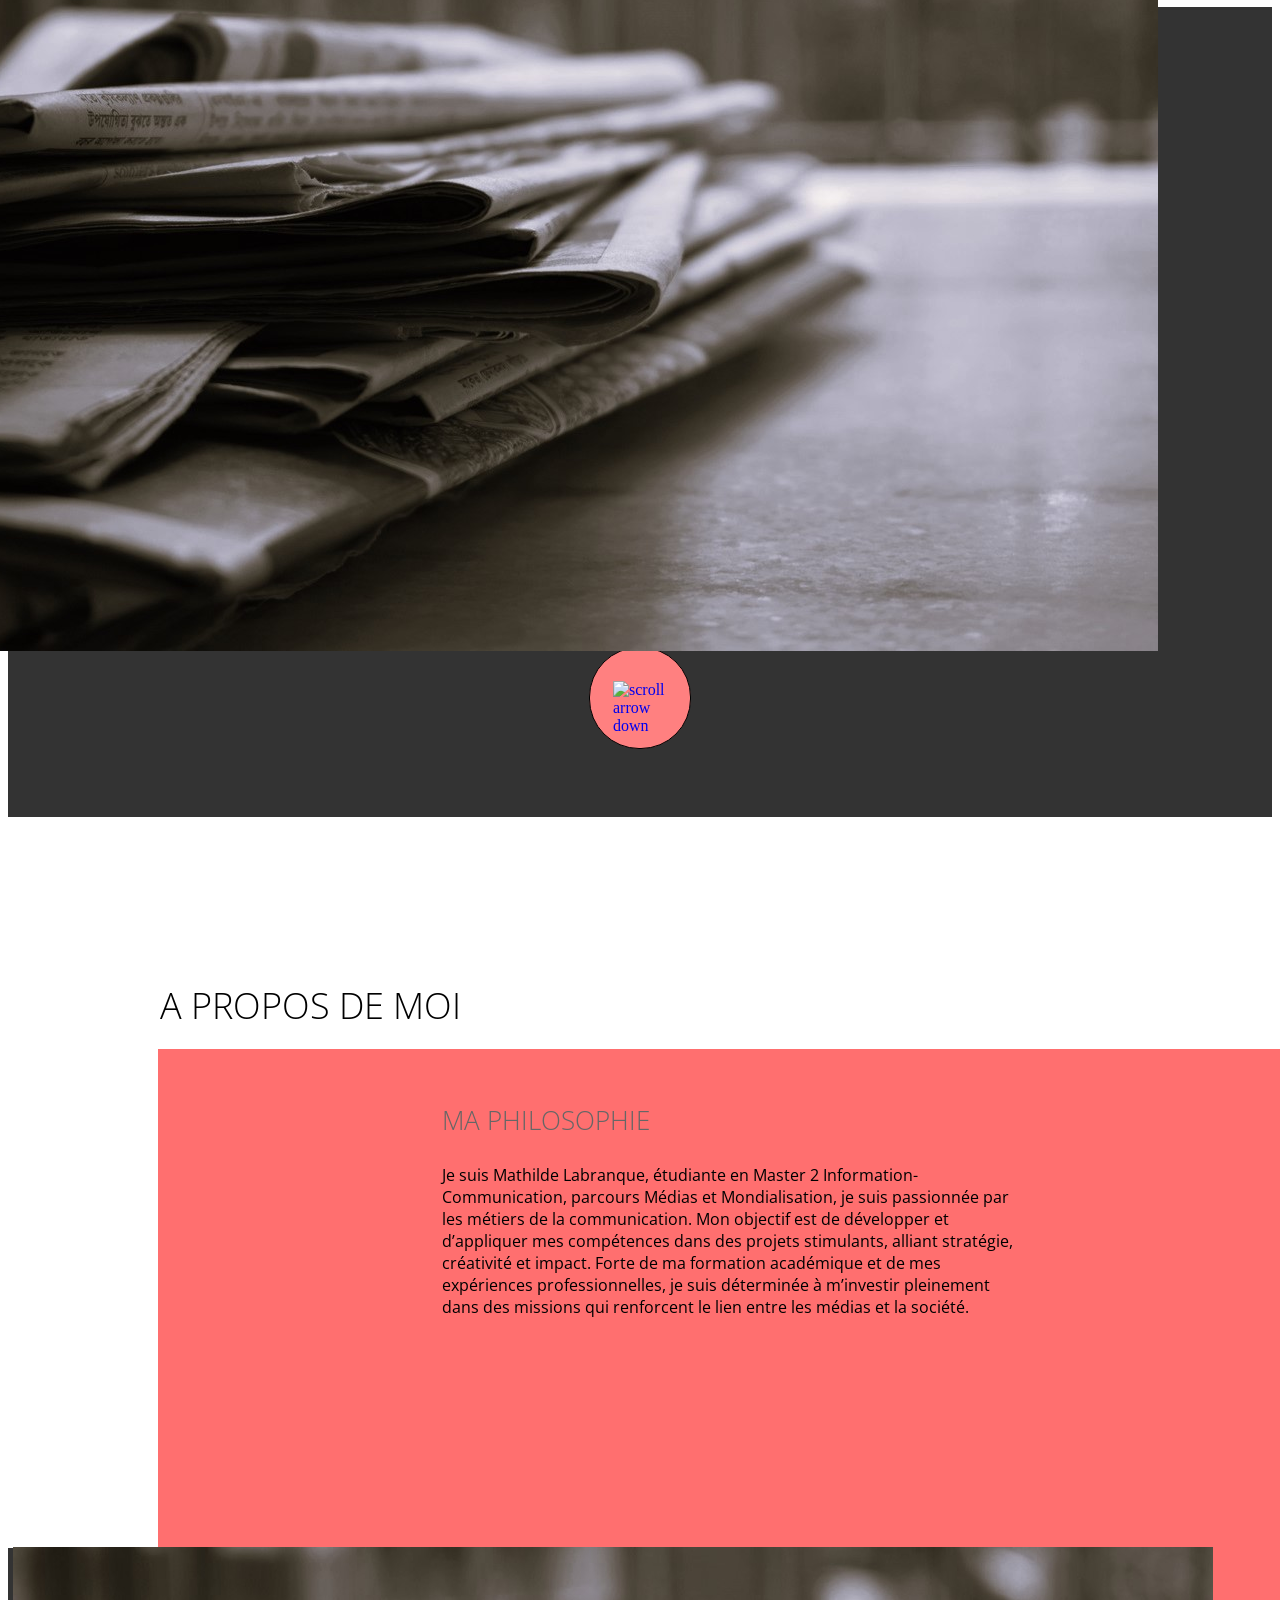
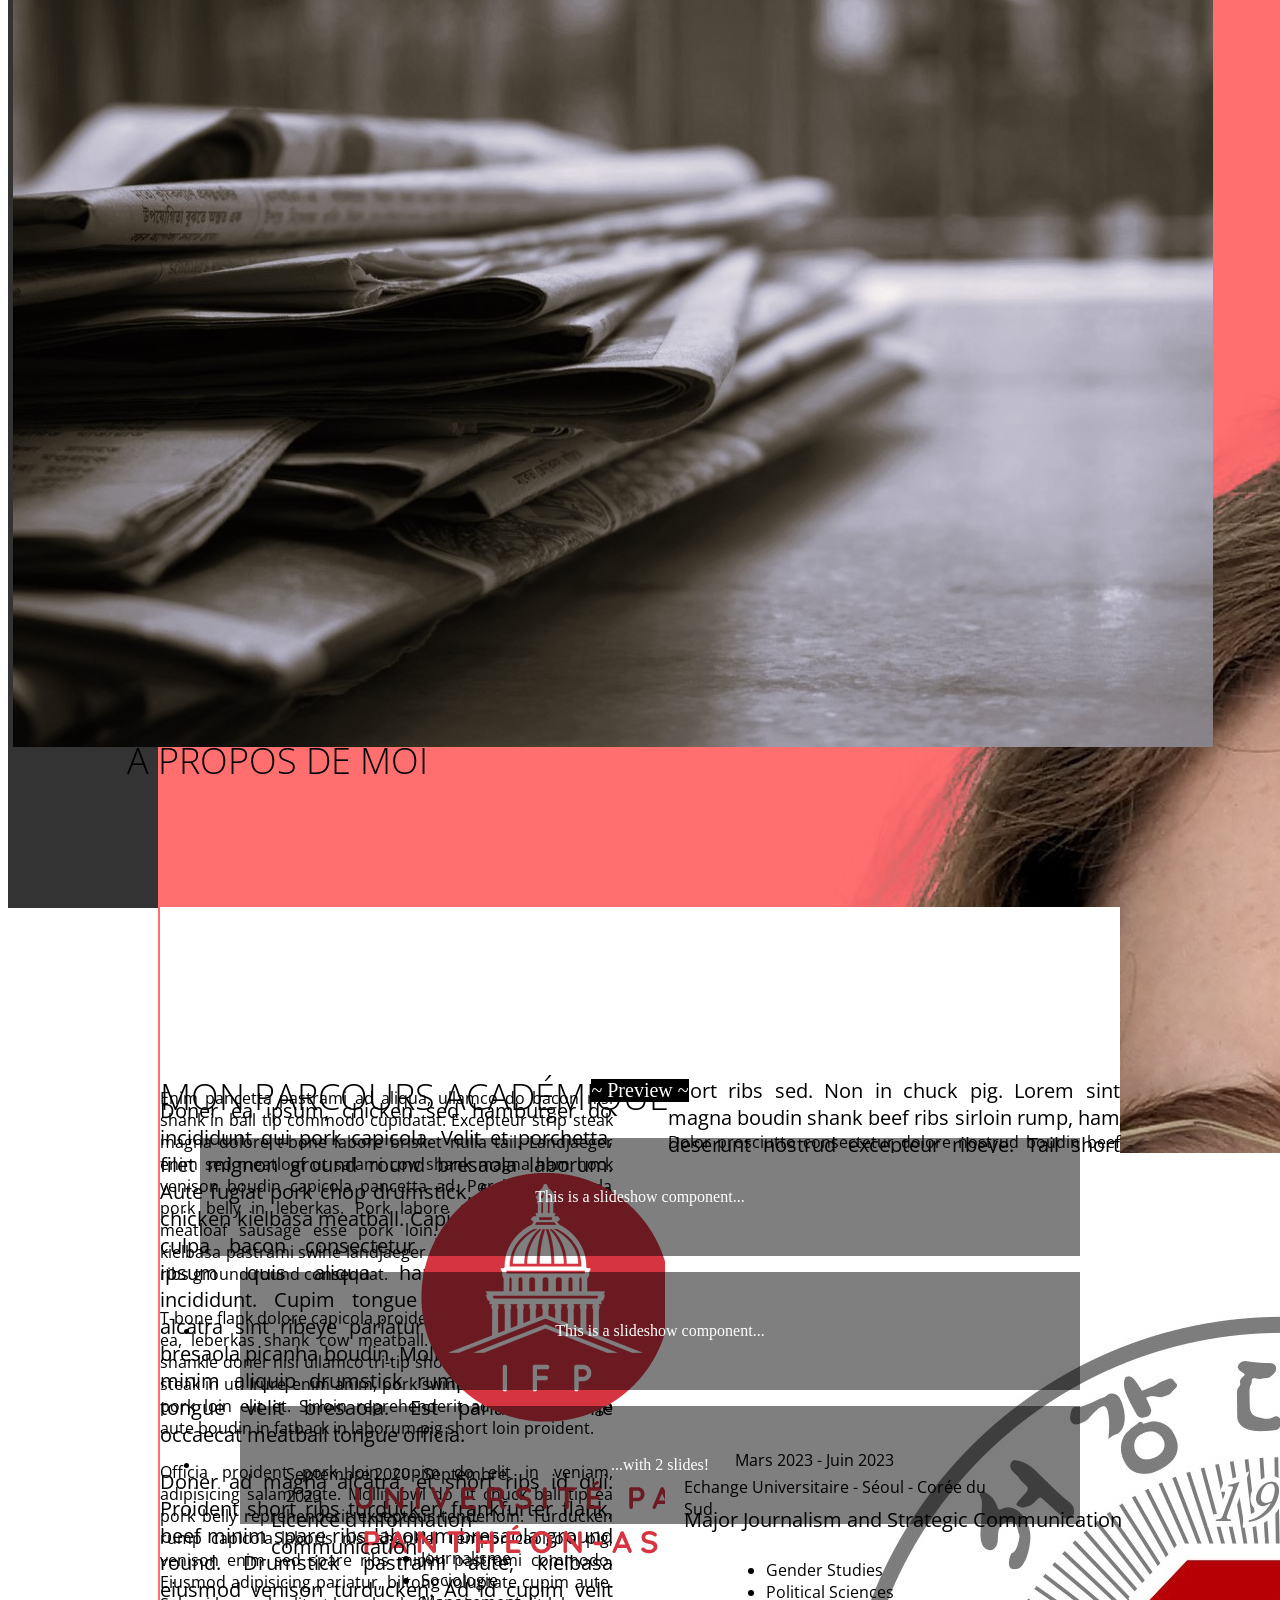
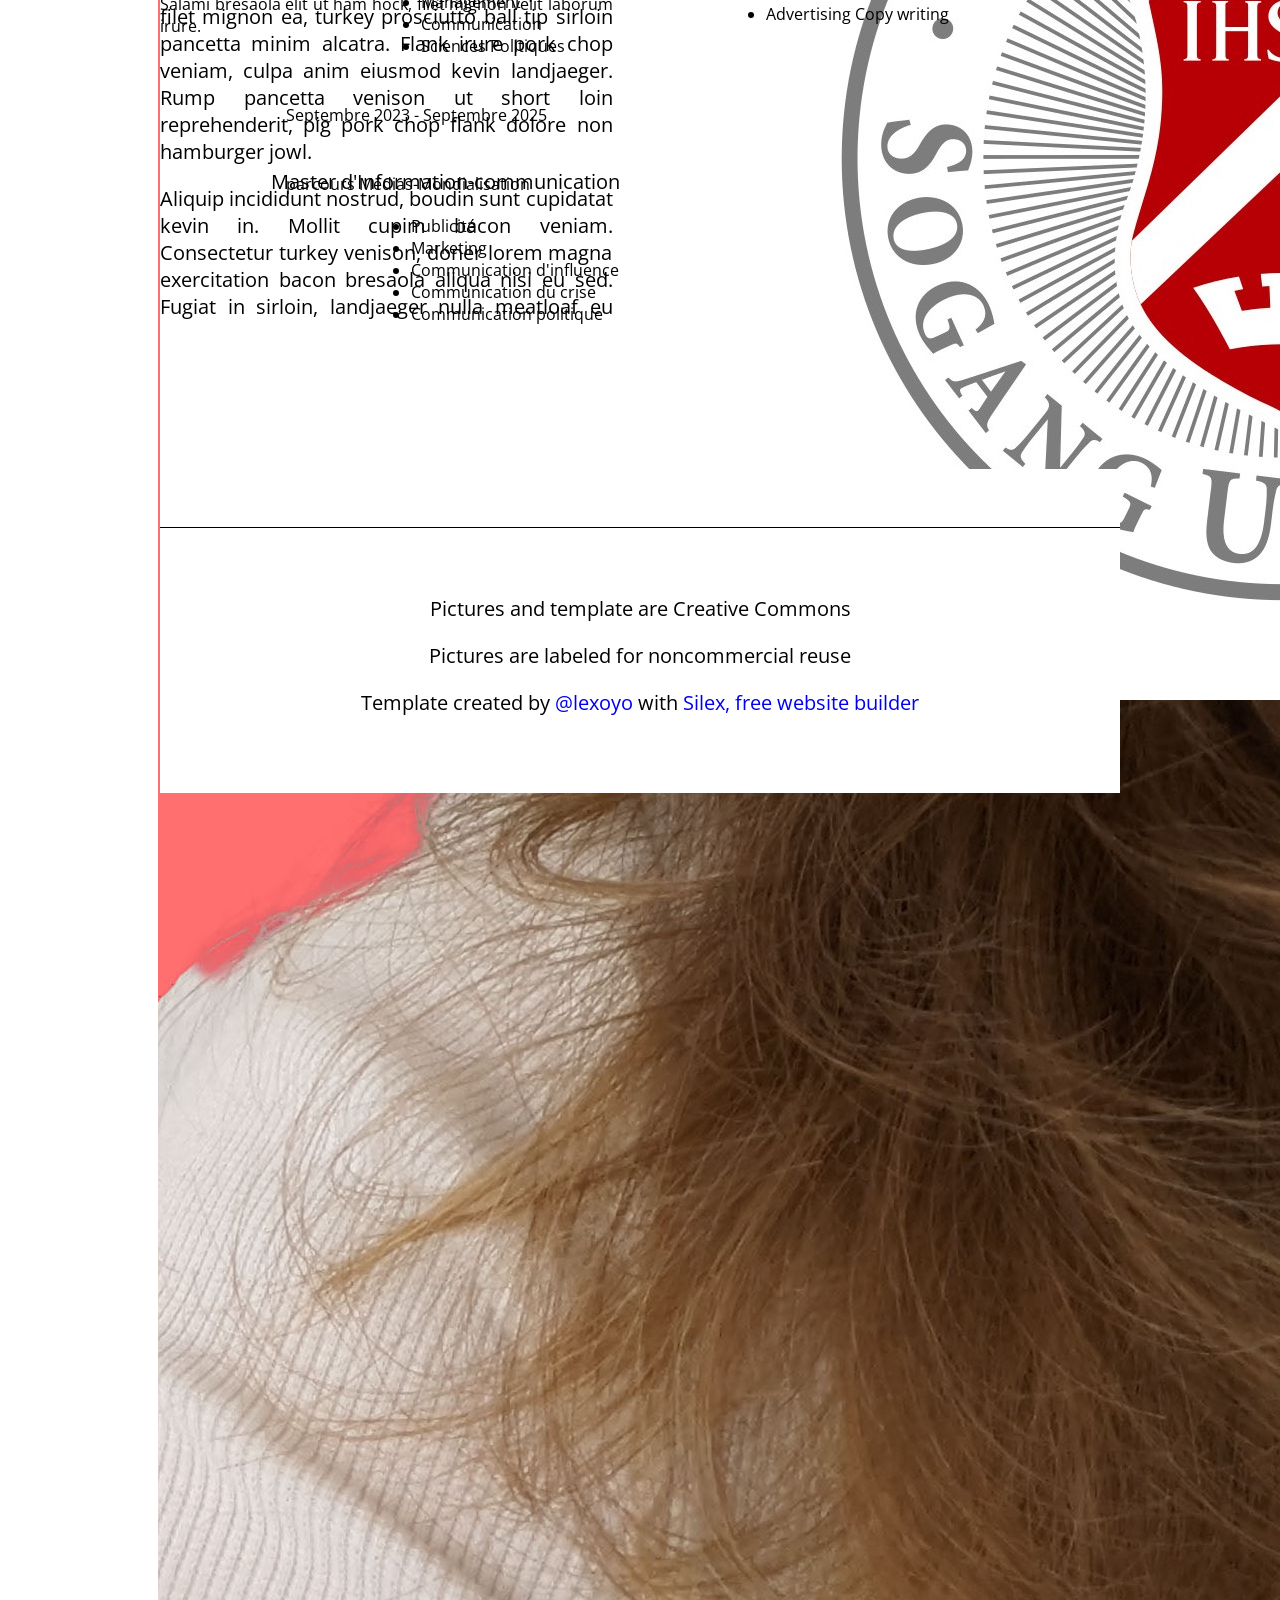
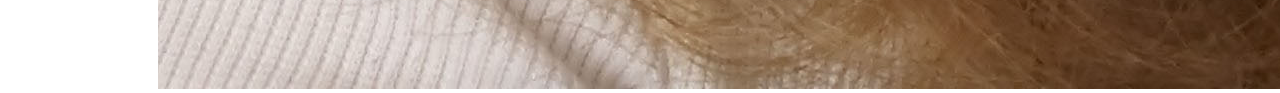
==== commit c6ad0ffe: "Batch update" ====
--- a/editable.html
+++ b/editable.html
@@ -15,7 +15,7 @@
 
     <style class="silex-style">body, html {scroll-behavior: smooth;}.hero {min-height: 90vh;}.heading1 {text-shadow: 2px -2px 5px rgba(0, 0, 0, 0.75);}.button.page-link-active {background-color: #FC6F5C;}</style>
     <script type="text/javascript" class="silex-script"></script>
-    <style class="silex-inline-styles">.body-initial {background-color: rgb(255, 255, 255); position: static;}.silex-id-1489143154958-1 {background-image: url(../../../../../libs/templates/silex-templates/perso2/assets/top-pic.jpg); background-position: center center; background-size: cover; background-repeat: no-repeat; background-color: rgba(51,51,51,1); position: static; margin-top: -1px;}.silex-id-1489143154957-0 {background-color: transparent; position: relative; margin-left: auto; margin-right: auto; display: flex; flex-direction: column; align-items: center; justify-content: space-evenly;}.silex-id-1440793860642-0 {width: 960px; top: 151px; left: 0px; background-color: transparent; border-top-left-radius: 5px; border-top-right-radius: 5px; border-bottom-right-radius: 5px; border-bottom-left-radius: 5px; border-top-width: 0px; border-right-width: 0px; border-bottom-width: 0px; border-left-width: 0px; border-top-style: solid; border-right-style: solid; border-bottom-style: solid; border-left-style: solid; min-height: 394px; position: static;}.silex-id-1440798151836-0 {width: 100px; background-color: rgba(255,128,128,1); border-top-left-radius: 50px; border-top-right-radius: 50px; border-bottom-right-radius: 50px; border-bottom-left-radius: 50px; border-top-width: 1px; border-right-width: 1px; border-bottom-width: 1px; border-left-width: 1px; border-top-style: solid; border-right-style: solid; border-bottom-style: solid; border-left-style: solid; border-top-color: rgb(0, 0, 0); border-right-color: rgb(0, 0, 0); border-bottom-color: rgb(0, 0, 0); border-left-color: rgb(0, 0, 0); min-height: 100px; position: static; display: flex; align-items: center; justify-content: center;}.silex-id-1484954814876-0 {width: 54px; top: 37px; left: 23px; height: 33px; position: static;}.silex-id-1489143327627-3 {background-color: transparent; position: static; margin-top: -1px;}.silex-id-1489143327626-2 {background-color: transparent; min-height: 733px; position: relative; margin-left: auto; margin-right: auto;}.silex-id-1440798996856-3 {width: 489px; top: 129px; left: 0px; min-height: 94px; position: absolute;}.silex-id-1440798669277-2 {width: 242px; top: 233px; left: -2px; height: 300px; position: absolute;}.silex-id-1440799193140-4 {width: 578px; top: 260px; left: 282px; min-height: 347px; position: absolute;}.silex-id-1489143411591-5 {background-color: rgba(51,51,51,1); background-image: url(../../../../../libs/templates/silex-templates/perso2/assets/pic2.jpg); position: static; margin-top: -1px;}.silex-id-1489143411591-4 {background-color: transparent; min-height: 960px; position: relative; margin-left: auto; margin-right: auto;}.silex-id-1440800016088-6 {width: 960px; top: 134px; left: 0px; min-height: 621px; position: absolute;}.silex-id-1489143528708-7 {position: static; margin-top: -1px;}.silex-id-1489143528708-6 {background-color: rgb(255, 255, 255); min-height: 1163px; position: relative; margin-left: auto; margin-right: auto;}.silex-id-1440800819834-10 {width: 960px; top: 170px; left: 0px; min-height: 960px; position: absolute;}.silex-id-1440801309675-13 {width: 960px; top: 180px; left: 0px; min-height: 960px; position: absolute;}.silex-id-1492792986749-1 {height: 979px; width: 960px; background-color: transparent; top: 162px; left: 0px; position: absolute;}.silex-id-1489143627408-9 {position: static; margin-top: -1px;}.silex-id-1489143627407-8 {background-color: rgb(255, 255, 255); min-height: 324px; position: relative; margin-left: auto; margin-right: auto;}.silex-id-1440801730160-14 {width: 960px; top: 58px; left: 0px; border-top-width: 1px; border-right-width: 0px; border-bottom-width: 0px; border-left-width: 0px; border-top-style: solid; border-right-style: solid; border-bottom-style: solid; border-left-style: solid; min-height: 218.25px; position: absolute;}.silex-id-1736772644885-3 {width: 300px; height: 252px; position: absolute; top: 265.6000061035156px; left: 162px;}.silex-id-1736772912540-5 {width: 328px; height: 271px; position: absolute; top: 246.3997802734375px; left: 505px;}.silex-id-1736773061341-7 {width: 489px; top: 2299.8999938964844px; left: 127px; min-height: 121px; position: absolute;}.silex-id-1736773067444-8 {width: 583px; top: 129px; left: 0px; min-height: 165px; position: absolute;}.silex-id-1736773955662-10 {width: 258px; min-height: 101px; position: absolute; top: 568.4000091552734px; left: 183px;}.silex-id-1736774435594-11 {width: 351px; min-height: 161px; position: absolute; top: 596px; left: 144px;}.silex-id-1736774569184-13 {width: 258px; min-height: 101px; position: absolute; top: 669.3999938964844px; left: 183px;}.silex-id-1736774772542-15 {width: 258px; min-height: 101px; position: absolute; top: 560.8000183105469px; left: 583px;}.silex-id-1736774871724-17 {width: 351px; min-height: 161px; position: absolute; top: 596.0995178222656px; left: 505px;}@media only screen and (max-width: 480px) {.silex-id-1489143154957-0 {top: 0px; left: 12px; width: 445px;}.silex-id-1440793860642-0 {top: 75px; left: 11px; width: 423px; min-height: 558px;}.silex-id-1440798151836-0 {width: 70px; min-height: 70px;}.silex-id-1489143327627-3 {top: 1020px; left: 0px;}.silex-id-1489143327626-2 {min-height: 1014px;}.silex-id-1489143528708-7 {top: 6167px; left: 0px;}.silex-id-1489143528708-6 {min-height: 472px;}.silex-id-1440801309675-13 {top: 195px; left: 11px; width: 423px; min-height: 2525px;}}</style>
+    <style class="silex-inline-styles">.body-initial {background-color: rgb(255, 255, 255); position: static;}.silex-id-1489143154958-1 {background-image: url(../../../../../libs/templates/silex-templates/perso2/assets/top-pic.jpg); background-position: center center; background-size: cover; background-repeat: no-repeat; background-color: rgba(51,51,51,1); position: static; margin-top: -1px;}.silex-id-1489143154957-0 {background-color: transparent; position: relative; margin-left: auto; margin-right: auto; display: flex; flex-direction: column; align-items: center; justify-content: space-evenly;}.silex-id-1440793860642-0 {width: 960px; background-color: transparent; border-top-left-radius: 5px; border-top-right-radius: 5px; border-bottom-right-radius: 5px; border-bottom-left-radius: 5px; border-top-width: 0px; border-right-width: 0px; border-bottom-width: 0px; border-left-width: 0px; border-top-style: solid; border-right-style: solid; border-bottom-style: solid; border-left-style: solid; min-height: 455px; position: static;}.silex-id-1440798151836-0 {width: 100px; background-color: rgba(255,128,128,1); border-top-left-radius: 50px; border-top-right-radius: 50px; border-bottom-right-radius: 50px; border-bottom-left-radius: 50px; border-top-width: 1px; border-right-width: 1px; border-bottom-width: 1px; border-left-width: 1px; border-top-style: solid; border-right-style: solid; border-bottom-style: solid; border-left-style: solid; border-top-color: rgb(0, 0, 0); border-right-color: rgb(0, 0, 0); border-bottom-color: rgb(0, 0, 0); border-left-color: rgb(0, 0, 0); min-height: 100px; position: static; display: flex; align-items: center; justify-content: center;}.silex-id-1484954814876-0 {width: 54px; top: 37px; left: 23px; height: 33px; position: static;}.silex-id-1489143327627-3 {background-color: transparent; position: static; margin-top: -1px;}.silex-id-1489143327626-2 {background-color: transparent; min-height: 733px; position: relative; margin-left: auto; margin-right: auto;}.silex-id-1440798996856-3 {width: 489px; top: 129px; left: 0px; min-height: 94px; position: absolute;}.silex-id-1440798669277-2 {width: 242px; top: 233px; left: -2px; height: 300px; position: absolute;}.silex-id-1440799193140-4 {width: 578px; top: 260px; left: 282px; min-height: 347px; position: absolute;}.silex-id-1489143411591-5 {background-color: rgba(51,51,51,1); background-image: url(../../../../../libs/templates/silex-templates/perso2/assets/pic2.jpg); position: static; margin-top: -1px;}.silex-id-1489143411591-4 {background-color: transparent; min-height: 960px; position: relative; margin-left: auto; margin-right: auto;}.silex-id-1489143528708-7 {position: static; margin-top: -1px;}.silex-id-1489143528708-6 {background-color: rgb(255, 255, 255); min-height: 1163px; position: relative; margin-left: auto; margin-right: auto;}.silex-id-1440800819834-10 {width: 960px; top: 170px; left: 0px; min-height: 960px; position: absolute;}.silex-id-1440801309675-13 {width: 960px; top: 180px; left: 0px; min-height: 960px; position: absolute;}.silex-id-1492792986749-1 {height: 979px; width: 960px; background-color: transparent; top: 152px; left: 0px; position: absolute;}.silex-id-1489143627408-9 {position: static; margin-top: -1px;}.silex-id-1489143627407-8 {background-color: rgb(255, 255, 255); min-height: 324px; position: relative; margin-left: auto; margin-right: auto;}.silex-id-1440801730160-14 {width: 960px; top: 58px; left: 0px; border-top-width: 1px; border-right-width: 0px; border-bottom-width: 0px; border-left-width: 0px; border-top-style: solid; border-right-style: solid; border-bottom-style: solid; border-left-style: solid; min-height: 218.25px; position: absolute;}.silex-id-1736772644885-3 {width: 300px; height: 252px; position: absolute; top: 265.6000061035156px; left: 162px;}.silex-id-1736772912540-5 {width: 328px; height: 271px; position: absolute; top: 246.3997802734375px; left: 505px;}.silex-id-1736773061341-7 {width: 489px; top: 2299.8999938964844px; left: 127px; min-height: 121px; position: absolute;}.silex-id-1736773067444-8 {width: 583px; top: 129px; left: 0px; min-height: 165px; position: absolute;}.silex-id-1736773955662-10 {width: 258px; min-height: 101px; position: absolute; top: 556.4000091552734px; left: 126px;}.silex-id-1736774435594-11 {width: 351px; min-height: 302px; position: absolute; top: 578.799072265625px; left: 111px;}.silex-id-1736774569184-13 {width: 327px; min-height: 101px; position: absolute; top: 797px; left: 126px;}.silex-id-1736774772542-15 {width: 258px; min-height: 101px; position: absolute; top: 542.4000091552734px; left: 575px;}.silex-id-1736774871724-17 {width: 351px; min-height: 161px; position: absolute; top: 603.1000061035156px; left: 505px;}.silex-id-1736775084086-19 {width: 520px; min-height: 110px; position: absolute; top: 579px; left: 524px;}.silex-id-1736775150269-21 {width: 258px; min-height: 101px; position: absolute; top: 866.3999938964844px; left: 126px;}.silex-id-1736775504704-23 {width: 210px; min-height: 173px; position: absolute; top: 624px; left: 221px;}.silex-id-1736775693726-26 {width: 329px; min-height: 58px; position: absolute; top: 569px; left: 524px;}.silex-id-1736776016497-28 {width: 261px; min-height: 165px; position: absolute; top: 636px; left: 566px;}.silex-id-1736776156802-30 {width: 261px; min-height: 165px; position: absolute; top: 892px; left: 211px;}.silex-id-1736776800006-33 {width: 100px; height: 100px; position: absolute;}.silex-id-1736777200314-36 {width: 100px; min-height: 100px; background-color: rgb(255, 255, 255); position: absolute;}.silex-id-1736777305669-37 {width: 1205px; height: 960px; position: absolute; top: -0.6999664306640625px; left: -147px;}.silex-id-1736777406231-38 {width: 1200px; height: 710px; position: absolute; top: -149px; left: -42px;}@media only screen and (max-width: 480px) {.silex-id-1489143154957-0 {top: 0px; left: 12px; width: 445px;}.silex-id-1440793860642-0 {top: 75px; left: 11px; width: 423px; min-height: 558px;}.silex-id-1440798151836-0 {width: 70px; min-height: 70px;}.silex-id-1489143327627-3 {top: 1020px; left: 0px;}.silex-id-1489143327626-2 {min-height: 1014px;}.silex-id-1489143528708-7 {top: 6167px; left: 0px;}.silex-id-1489143528708-6 {min-height: 472px;}.silex-id-1440801309675-13 {top: 195px; left: 11px; width: 423px; min-height: 2525px;}}</style>
 
 
 
@@ -113,7 +113,7 @@
     
     
     
-<link href="https://fonts.googleapis.com/css?family=Open+Sans:700,300" rel="stylesheet" class="silex-custom-font"><script src="https://editor.silex.me/static/2.12/unslider/unslider-min.js" data-silex-static="" data-dependency=""></script><script src="https://editor.silex.me/static/2.12/unslider/unslider-min.js" data-silex-static="" data-dependency=""></script><link rel="stylesheet" href="https://editor.silex.me/static/2.12/unslider/unslider.css" data-silex-static="" data-dependency=""><link rel="stylesheet" href="https://editor.silex.me/static/2.12/unslider/unslider.css" data-silex-static="" data-dependency=""><style class="silex-style-settings">.website-width {width: 960px;}@media (min-width: 481px) {.silex-editor {min-width: 1160px;}}</style><style class="silex-prodotype-style" data-style-id="all-style">h1 {font-weight: 700; font-size: 40px; color: #ff8080; text-align: center; line-height: 1; letter-spacing: -3px;}h2 {font-weight: 300; font-size: 30px; color: #FFFFFF; text-align: center; text-transform: uppercase; line-height: 1;}h3 {font-weight: 300; font-size: 36px; text-transform: uppercase;}.text-element > .silex-element-content {font-family: 'Open Sans', sans-serif;}p {font-size: 20px;}a {text-decoration: none;}[data-silex-href] {text-decoration: none;}@media only screen and (max-width: 480px) {h1 {font-weight: 300; margin-left: 10px; margin-right: 10px;}h2 {margin-left: 10px; margin-right: 10px;}h3 {padding-left: 10px; padding-right: 10px;}.text-element > .silex-element-content {font-size: 150%;}p {font-size: 150%; padding-left: 10px; padding-right: 10px;}b {font-weight: 300;}}</style><style class="silex-prodotype-style" data-style-id="text-style-1">.text-style-1 h1 {font-size: 100px; color: #ff8080; background: linear-gradient(#ff8080, ); -webkit-transition: all 1s ease; -moz-transition: all 1s ease; -o-transition: all 1s ease; transition: all 1s ease;}.text-style-1 b {color: #1ABC9C;}</style><style class="silex-prodotype-style" data-style-id="content-black">.content-black h1 {color: #ff8080;}.content-black h3 {font-size: 26px; color: #666666;}</style><style class="silex-prodotype-style" data-style-id="content-white">.content-white.text-element > .silex-element-content {color: #FFFFFF; text-align: center;}</style><style class="silex-prodotype-style" data-style-id="content-columns">.content-columns.text-element > .silex-element-content {text-align: justify; columns: 2; column-gap: 55px;}@media only screen and (max-width: 480px) {.content-columns.text-element > .silex-element-content {columns: 1;}}</style><style class="silex-prodotype-style" data-style-id="footer">.footer.text-element > .silex-element-content {text-align: center;}</style></head>
+<link href="https://fonts.googleapis.com/css?family=Open+Sans:700,300" rel="stylesheet" class="silex-custom-font"><script src="https://editor.silex.me/static/2.12/unslider/unslider-min.js" data-silex-static="" data-dependency=""></script><script src="https://editor.silex.me/static/2.12/unslider/unslider-min.js" data-silex-static="" data-dependency=""></script><link rel="stylesheet" href="https://editor.silex.me/static/2.12/unslider/unslider.css" data-silex-static="" data-dependency=""><link rel="stylesheet" href="https://editor.silex.me/static/2.12/unslider/unslider.css" data-silex-static="" data-dependency=""><style class="silex-style-settings">.website-width {width: 960px;}@media (min-width: 481px) {.silex-editor {min-width: 1160px;}}</style><style class="silex-prodotype-style" data-style-id="all-style">h1 {font-weight: 700; font-size: 40px; color: #ff8080; line-height: 1; letter-spacing: -3px; background: linear-gradient(#ff8080);}h2 {font-weight: 300; font-size: 30px; color: #FFFFFF; text-align: center; text-transform: uppercase; line-height: 1;}h3 {font-weight: 300; font-size: 36px; text-transform: uppercase;}.text-element > .silex-element-content {font-family: 'Open Sans', sans-serif;}p {font-size: 20px;}a {text-decoration: none;}[data-silex-href] {text-decoration: none;}@media only screen and (max-width: 480px) {h1 {font-weight: 300; margin-left: 10px; margin-right: 10px;}h2 {margin-left: 10px; margin-right: 10px;}h3 {padding-left: 10px; padding-right: 10px;}.text-element > .silex-element-content {font-size: 150%;}p {font-size: 150%; padding-left: 10px; padding-right: 10px;}b {font-weight: 300;}}</style><style class="silex-prodotype-style" data-style-id="text-style-1">.text-style-1 h1 {font-size: 100px; color: #ff8080; text-align: center; background: linear-gradient(#ff8080, ); -webkit-transition: all 1s ease; -moz-transition: all 1s ease; -o-transition: all 1s ease; transition: all 1s ease;}.text-style-1 b {color: #1ABC9C;}</style><style class="silex-prodotype-style" data-style-id="content-black">.content-black h1 {color: #ff8080;}.content-black h3 {font-size: 26px; color: #666666;}</style><style class="silex-prodotype-style" data-style-id="content-white">.content-white h1 {color: #ff8080;}.content-white.text-element > .silex-element-content {color: #FFFFFF; text-align: center;}</style><style class="silex-prodotype-style" data-style-id="content-columns">.content-columns.text-element > .silex-element-content {text-align: justify; columns: 2; column-gap: 55px;}@media only screen and (max-width: 480px) {.content-columns.text-element > .silex-element-content {columns: 1;}}</style><style class="silex-prodotype-style" data-style-id="footer">.footer.text-element > .silex-element-content {text-align: center;}</style></head>
 
 <body data-silex-id="body-initial" class="body-initial enable-mobile all-style prevent-resizable prevent-selectable editable-style silex-runtime" data-silex-type="container-element" style="">
     
@@ -230,7 +230,7 @@
     <div data-silex-type="container-element" class="editable-style silex-element-content silex-id-1489143154957-0 container-element hero website-width" data-silex-id="silex-id-1489143154957-0">
             
             
-        <div data-silex-id="silex-id-1440793860642-0" class="editable-style silex-id-1440793860642-0 text-element top-text text-style-1" data-silex-type="text-element" style="">
+        <div data-silex-type="image-element" class="editable-style image-element silex-id-1736776800006-33 page-experience paged-element" data-silex-id="silex-id-1736776800006-33" style=""></div><div data-silex-id="silex-id-1440793860642-0" class="editable-style silex-id-1440793860642-0 text-element top-text text-style-1" data-silex-type="text-element" style="">
                 <div class="silex-element-content normal">
                     <h1>MATHILDE&nbsp;</h1><h1>LABRANQUE </h1>
                     
@@ -240,18 +240,18 @@
             </div><a data-silex-id="silex-id-1440798151836-0" class="editable-style silex-id-1440798151836-0 container-element go-down" data-silex-type="container-element" href="#after-hero" style="">
 
                 <div data-silex-type="image-element" class="editable-style silex-id-1484954814876-0 image-element" data-silex-id="silex-id-1484954814876-0" style=""><img src="../../../../../libs/templates/silex-templates/perso2/assets/scroll_arrow.png" class="" alt="scroll arrow down"></div>
-            </a></div></section><section data-silex-type="container-element" class="container-element editable-style silex-id-1489143327627-3 section-element prevent-resizable" data-silex-id="silex-id-1489143327627-3" style="">
-        
-    <div data-silex-type="container-element" class="editable-style silex-element-content silex-id-1489143327626-2 container-element website-width" data-silex-id="silex-id-1489143327626-2" id="after-hero">
-
-            
-            
-            
-        <div data-silex-id="silex-id-1440798996856-3" class="editable-style silex-id-1440798996856-3 text-element" data-silex-type="text-element">
+            </a></div><div data-silex-type="image-element" class="editable-style image-element silex-id-1736777406231-38 page-experience paged-element" data-silex-id="silex-id-1736777406231-38" style=""><img src="BACKGROUND.jpg"></div></section><section data-silex-type="container-element" class="container-element editable-style silex-id-1489143327627-3 section-element prevent-resizable" data-silex-id="silex-id-1489143327627-3" style="">
+        
+    <div data-silex-type="container-element" class="editable-style silex-element-content silex-id-1489143327626-2 container-element website-width" data-silex-id="silex-id-1489143327626-2" id="after-hero" style="">
+
+            
+            
+            
+        <div data-silex-id="silex-id-1440798996856-3" class="editable-style silex-id-1440798996856-3 text-element" data-silex-type="text-element" style="">
                 <div class="silex-element-content normal">
                     <h3>A propos de moi</h3>
                 </div>
-            </div><div data-silex-id="silex-id-1440798669277-2" class="editable-style silex-id-1440798669277-2 image-element" data-silex-type="image-element"><img src="phto%20cv%20copie.jpg"></div><div data-silex-id="silex-id-1440799193140-4" class="editable-style silex-id-1440799193140-4 text-element content-black" data-silex-type="text-element">
+            </div><div data-silex-id="silex-id-1440798669277-2" class="editable-style silex-id-1440798669277-2 image-element" data-silex-type="image-element" style=""><img src="phto%20cv%20copie.jpg"></div><div data-silex-id="silex-id-1440799193140-4" class="editable-style silex-id-1440799193140-4 text-element content-black" data-silex-type="text-element" style="">
                 <div class="silex-element-content normal">
                     <h3>Ma philosophie<br></h3>
                     <p></p>
@@ -262,25 +262,10 @@
 <p></p>
                 </div>
             </div></div></section><section data-silex-type="container-element" class="container-element editable-style silex-id-1489143411591-5 section-element prevent-resizable" data-silex-id="silex-id-1489143411591-5">
-        <div data-silex-type="container-element" class="editable-style silex-element-content website-width silex-id-1489143411591-4 container-element" data-silex-id="silex-id-1489143411591-4">
-            
-        <div data-silex-id="silex-id-1440800016088-6" class="editable-style silex-id-1440800016088-6 text-element middle-text content-white" data-silex-type="text-element">
-                <div class="silex-element-content normal">
-                    <h2>Porchetta ea jerky ipsum alcatra pork chop. <br></h2>
-                    <p>Andouille ut in ball tip picanha et. Laborum hamburger sint lorem ribeye enim. Filet mignon magna anim in, ground round consequat aliquip in prosciutto incididunt officia culpa rump enim eu. Bresaola proident sed beef tongue in voluptate
-                        duis exercitation nostrud. Doner eu fatback ground round ea. Lorem tail kevin drumstick excepteur aliqua pork belly t-bone hamburger.</p>
-                    <p></p>
-                    <p>Commodo in ground round turkey. Duis mollit filet mignon shankle, eiusmod excepteur nostrud labore fatback beef ribs tempor incididunt pork chop. Boudin et pork chop drumstick, t-bone enim porchetta officia cupim short loin qui nisi.
-                        Prosciutto pariatur flank filet mignon tenderloin dolore reprehenderit, fatback cow commodo aute tri-tip quis.</p>
-                    <p>Andouille ut in ball tip picanha et. Laborum hamburger sint lorem ribeye enim. Filet mignon magna anim in, ground round consequat aliquip in prosciutto incididunt officia culpa rump enim eu. Bresaola proident sed beef tongue in voluptate
-                        duis exercitation nostrud. Doner eu fatback ground round ea. Lorem tail kevin drumstick excepteur aliqua pork belly t-bone hamburger.
-                    </p>
-                    <p>Commodo in ground round turkey. Duis mollit filet mignon shankle, eiusmod excepteur nostrud labore fatback beef ribs tempor incididunt pork chop. Boudin et pork chop drumstick, t-bone enim porchetta officia cupim short loin qui nisi.
-                        Prosciutto pariatur flank filet mignon tenderloin dolore reprehenderit, fatback cow commodo aute tri-tip quis.</p>
-                    <p></p>
-                </div>
-            </div></div>
-    </section><div data-silex-type="container-element" class="container-element editable-style silex-id-1489143528708-7 section-element prevent-resizable" data-silex-id="silex-id-1489143528708-7">
+        
+    <div data-silex-type="container-element" class="editable-style silex-element-content website-width silex-id-1489143411591-4 container-element" data-silex-id="silex-id-1489143411591-4">
+            
+        <div data-silex-type="image-element" class="editable-style image-element silex-id-1736777305669-37 page-experience paged-element" data-silex-id="silex-id-1736777305669-37" style=""><img src="BACKGROUND.jpg"></div></div></section><div data-silex-type="container-element" class="container-element editable-style silex-id-1489143528708-7 section-element prevent-resizable" data-silex-id="silex-id-1489143528708-7">
         
     <div data-silex-type="text-element" class="editable-style text-element silex-id-1736773061341-7 page-experience paged-element" data-silex-id="silex-id-1736773061341-7" title="" style=""><div class="silex-element-content normal">
                     <h3>A propos de moi</h3>
@@ -326,7 +311,9 @@
                     <br>
                     <br>
                 </div>
-            </div><div data-silex-type="html-element" class="editable-style silex-id-1492792986749-1 html-element silex-component silex-component-slideshow silex-use-height-not-minheight page-photo paged-element" data-silex-id="silex-id-1492792986749-1">
+            </div><div data-silex-type="text-element" class="editable-style text-element silex-id-1736773067444-8 page-experience paged-element" data-silex-id="silex-id-1736773067444-8" title="" style=""><div class="silex-element-content normal">
+                    <h3>Mon parcours Académique <br></h3>
+                </div></div><div data-silex-type="image-element" class="editable-style image-element silex-id-1736772644885-3 page-experience paged-element" data-silex-id="silex-id-1736772644885-3" style=""><img src="ifp-header.png"></div><div data-silex-type="image-element" class="editable-style image-element silex-id-1736772912540-5 page-experience paged-element" data-silex-id="silex-id-1736772912540-5" style=""><img src="universityseal.139f3586.jpg"></div><div data-silex-type="text-element" class="editable-style text-element silex-id-1736774871724-17 page-experience paged-element" data-silex-id="silex-id-1736774871724-17" style=""><div class="silex-element-content normal"><p><br></p></div></div><div data-silex-type="html-element" class="editable-style silex-id-1492792986749-1 html-element silex-component silex-component-slideshow silex-use-height-not-minheight page-photo paged-element" data-silex-id="silex-id-1492792986749-1" style="">
                 <div class="silex-element-content"><div id="parent_1736767745018_129">
 <!-- preview -->
 <div class="prodotype-preview">
@@ -409,9 +396,10 @@
   })();
 </script>
 </div>
-            </div><div data-silex-type="text-element" class="editable-style text-element silex-id-1736773067444-8 page-experience paged-element" data-silex-id="silex-id-1736773067444-8" title="" style=""><div class="silex-element-content normal">
-                    <h3>Mon parcours Académique <br></h3>
-                </div></div><div data-silex-type="image-element" class="editable-style image-element silex-id-1736772644885-3 page-experience paged-element" data-silex-id="silex-id-1736772644885-3" style=""><img src="ifp-header.png"></div><div data-silex-type="image-element" class="editable-style image-element silex-id-1736772912540-5 page-experience paged-element" data-silex-id="silex-id-1736772912540-5" style=""><img src="universityseal.139f3586.jpg"></div><div data-silex-type="text-element" class="editable-style text-element silex-id-1736773955662-10 page-experience paged-element" data-silex-id="silex-id-1736773955662-10" style=""><div class="silex-element-content normal">Septembre 2020 - Septembre 2023</div></div><div data-silex-type="text-element" class="editable-style text-element silex-id-1736774569184-13 page-experience paged-element" data-silex-id="silex-id-1736774569184-13" style=""><div class="silex-element-content normal">Septembre 2023 - Septembre 2025<br><h2>New text box</h2></div></div><div data-silex-type="text-element" class="editable-style text-element silex-id-1736774435594-11 page-experience paged-element" data-silex-id="silex-id-1736774435594-11" style=""><div class="silex-element-content normal"><p>Licence d'Information-communication</p><p><br></p><p>Master d'Information-communication </p></div></div><div data-silex-type="text-element" class="editable-style text-element silex-id-1736774772542-15 page-experience paged-element" data-silex-id="silex-id-1736774772542-15" style=""><div class="silex-element-content normal">Mars 2023 - Juin 2023</div></div><div data-silex-type="text-element" class="editable-style text-element silex-id-1736774871724-17 page-experience paged-element text-editor-focus" data-silex-id="silex-id-1736774871724-17" style="" data-allow-silex-shortcuts="true"><div class="silex-element-content normal wysihtml-editor"><p>Licence d'Information-communication</p><p><br></p><p>Master d'Information-communication </p></div></div></div></div><footer data-silex-type="container-element" class="container-element editable-style silex-id-1489143627408-9 section-element prevent-resizable" data-silex-id="silex-id-1489143627408-9">
+            </div><div data-silex-type="text-element" class="editable-style text-element silex-id-1736775504704-23 page-experience paged-element" data-silex-id="silex-id-1736775504704-23" style=""><div class="silex-element-content normal"><ul><li>Journalisme</li><li>Sociologie</li><li>Management <br></li><li>Communication</li><li>Sciences Politiques <br></li></ul></div></div><div data-silex-type="text-element" class="editable-style text-element silex-id-1736774569184-13 page-experience paged-element" data-silex-id="silex-id-1736774569184-13" style=""><div class="silex-element-content normal">Septembre 2023 - Septembre 2025<br><h2><br></h2></div></div><div data-silex-type="text-element" class="editable-style text-element silex-id-1736775084086-19 page-experience paged-element" data-silex-id="silex-id-1736775084086-19" style=""><div class="silex-element-content normal">
+<p>Major Journalism and&nbsp;Strategic Communication </p>
+
+</div></div><div data-silex-type="text-element" class="editable-style text-element silex-id-1736774772542-15 page-experience paged-element" data-silex-id="silex-id-1736774772542-15" style=""><div class="silex-element-content normal">Mars 2023 - Juin 2023</div></div><div data-silex-type="text-element" class="editable-style text-element silex-id-1736775693726-26 page-experience paged-element" data-silex-id="silex-id-1736775693726-26" style=""><div class="silex-element-content normal">Echange Universitaire - Séoul - Corée du Sud <br></div></div><div data-silex-type="text-element" class="editable-style text-element silex-id-1736776016497-28 page-experience paged-element" data-silex-id="silex-id-1736776016497-28" style=""><div class="silex-element-content normal"><ul><li>Gender Studies<br></li><li>Political Sciences<br></li><li>Advertising Copy writing<br></li></ul></div></div><div data-silex-type="text-element" class="editable-style text-element silex-id-1736773955662-10 page-experience paged-element" data-silex-id="silex-id-1736773955662-10" style=""><div class="silex-element-content normal">Septembre 2020 - Septembre 2023</div></div><div data-silex-type="text-element" class="editable-style text-element silex-id-1736775150269-21 page-experience paged-element" data-silex-id="silex-id-1736775150269-21" style=""><div class="silex-element-content normal">parcours Médias-Mondialisation<br></div></div><div data-silex-type="text-element" class="editable-style text-element silex-id-1736774435594-11 page-experience paged-element" data-silex-id="silex-id-1736774435594-11" style=""><div class="silex-element-content normal"><p>Licence d'Information-communication</p><p><br></p><p><br></p><p><br></p><p><br></p><p>Master d'Information-communication </p><span class="_wysihtml-temp-caret-fix" style="position: absolute; display: block; min-width: 1px; z-index: 99999;">﻿</span></div></div><div data-silex-type="text-element" class="editable-style text-element silex-id-1736776156802-30 page-experience paged-element" data-silex-id="silex-id-1736776156802-30" style=""><div class="silex-element-content normal"><ul><li>Publicité <br></li><li>Marketing</li><li>Communication d'influence</li><li>Communication du crise <br></li><li>Communication politique<br></li></ul></div></div></div></div><footer data-silex-type="container-element" class="container-element editable-style silex-id-1489143627408-9 section-element prevent-resizable" data-silex-id="silex-id-1489143627408-9">
         <div data-silex-type="container-element" class="editable-style silex-element-content website-width silex-id-1489143627407-8 container-element" data-silex-id="silex-id-1489143627407-8">
             <div data-silex-id="silex-id-1440801730160-14" class="editable-style silex-id-1440801730160-14 text-element footer" data-silex-type="text-element">
                 <div class="silex-element-content normal"><p><br></p><p>Pictures and template are Creative Commons
@@ -421,4 +409,4 @@
                 </div>
             </div>
         </div>
-    </footer></body></html>+    </footer><div data-silex-type="container-element" class="editable-style container-element silex-id-1736777200314-36 page-experience paged-element" data-silex-id="silex-id-1736777200314-36"></div></body></html>
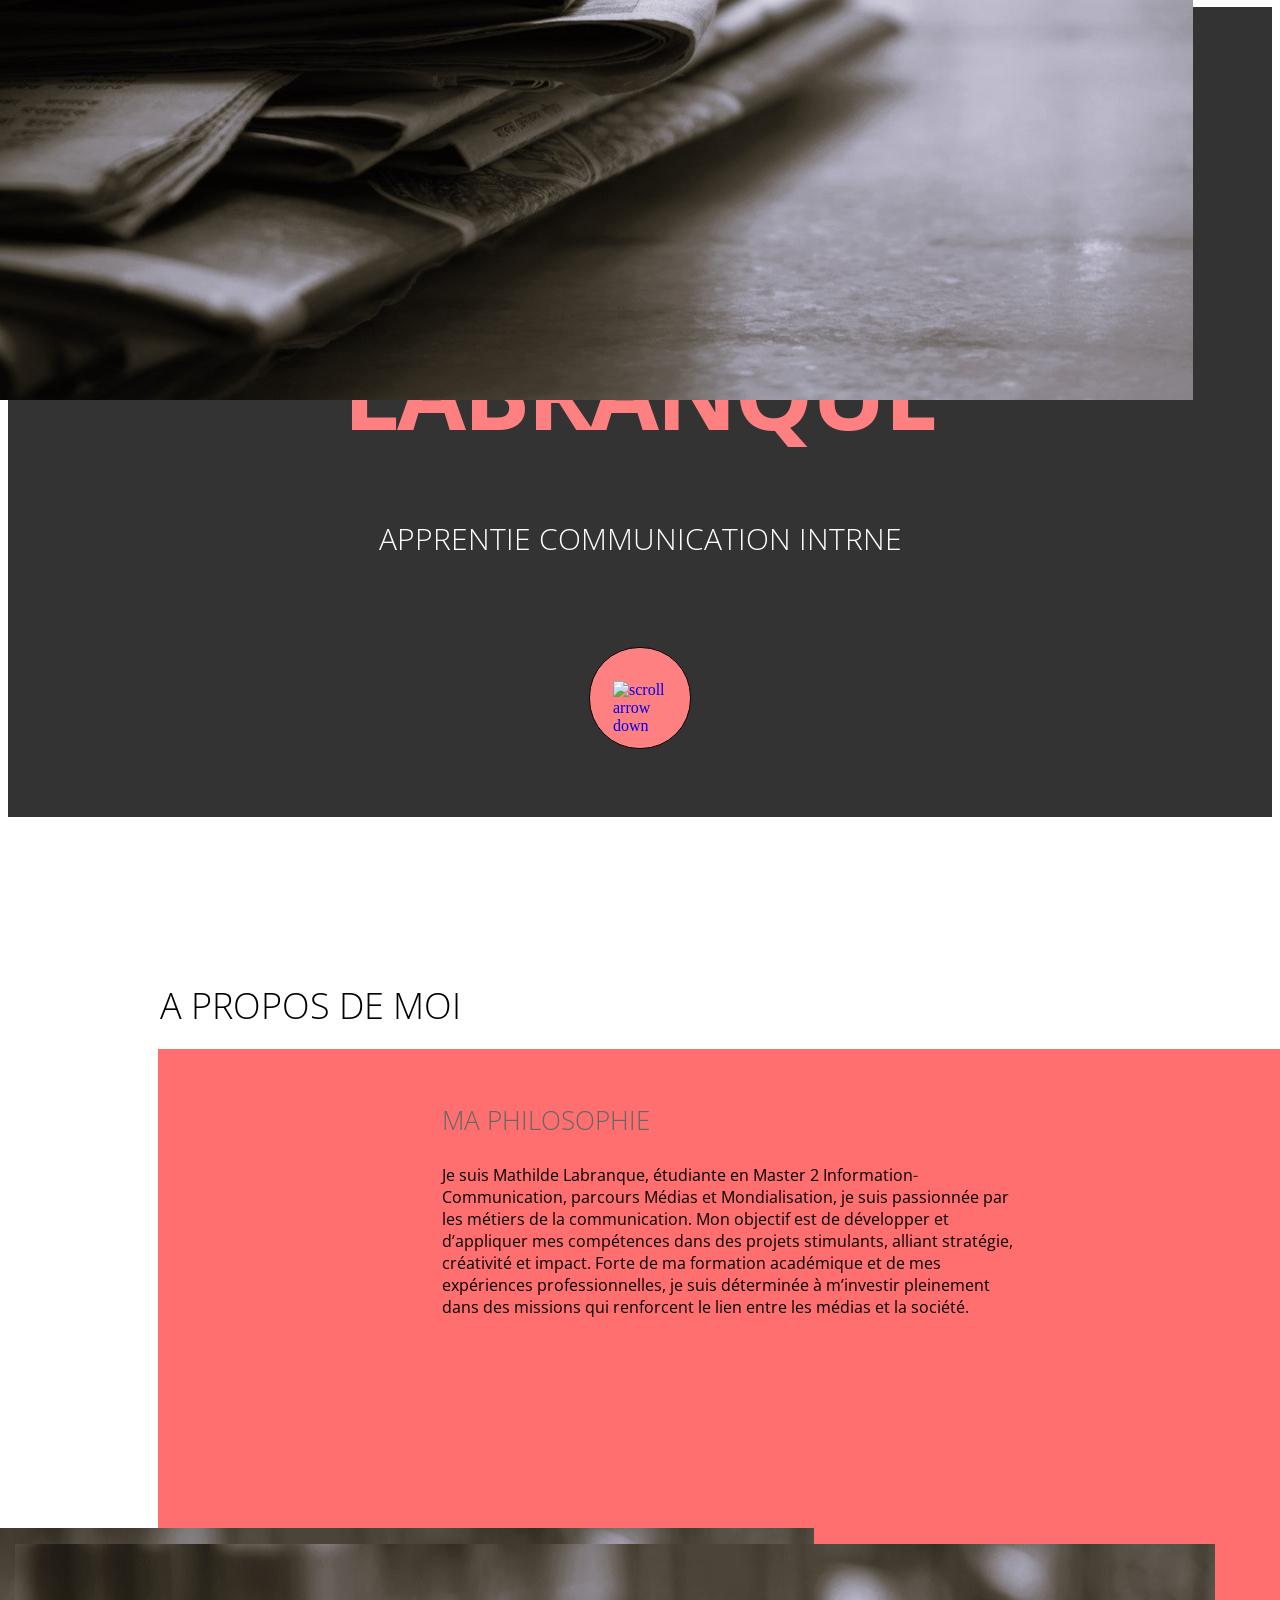
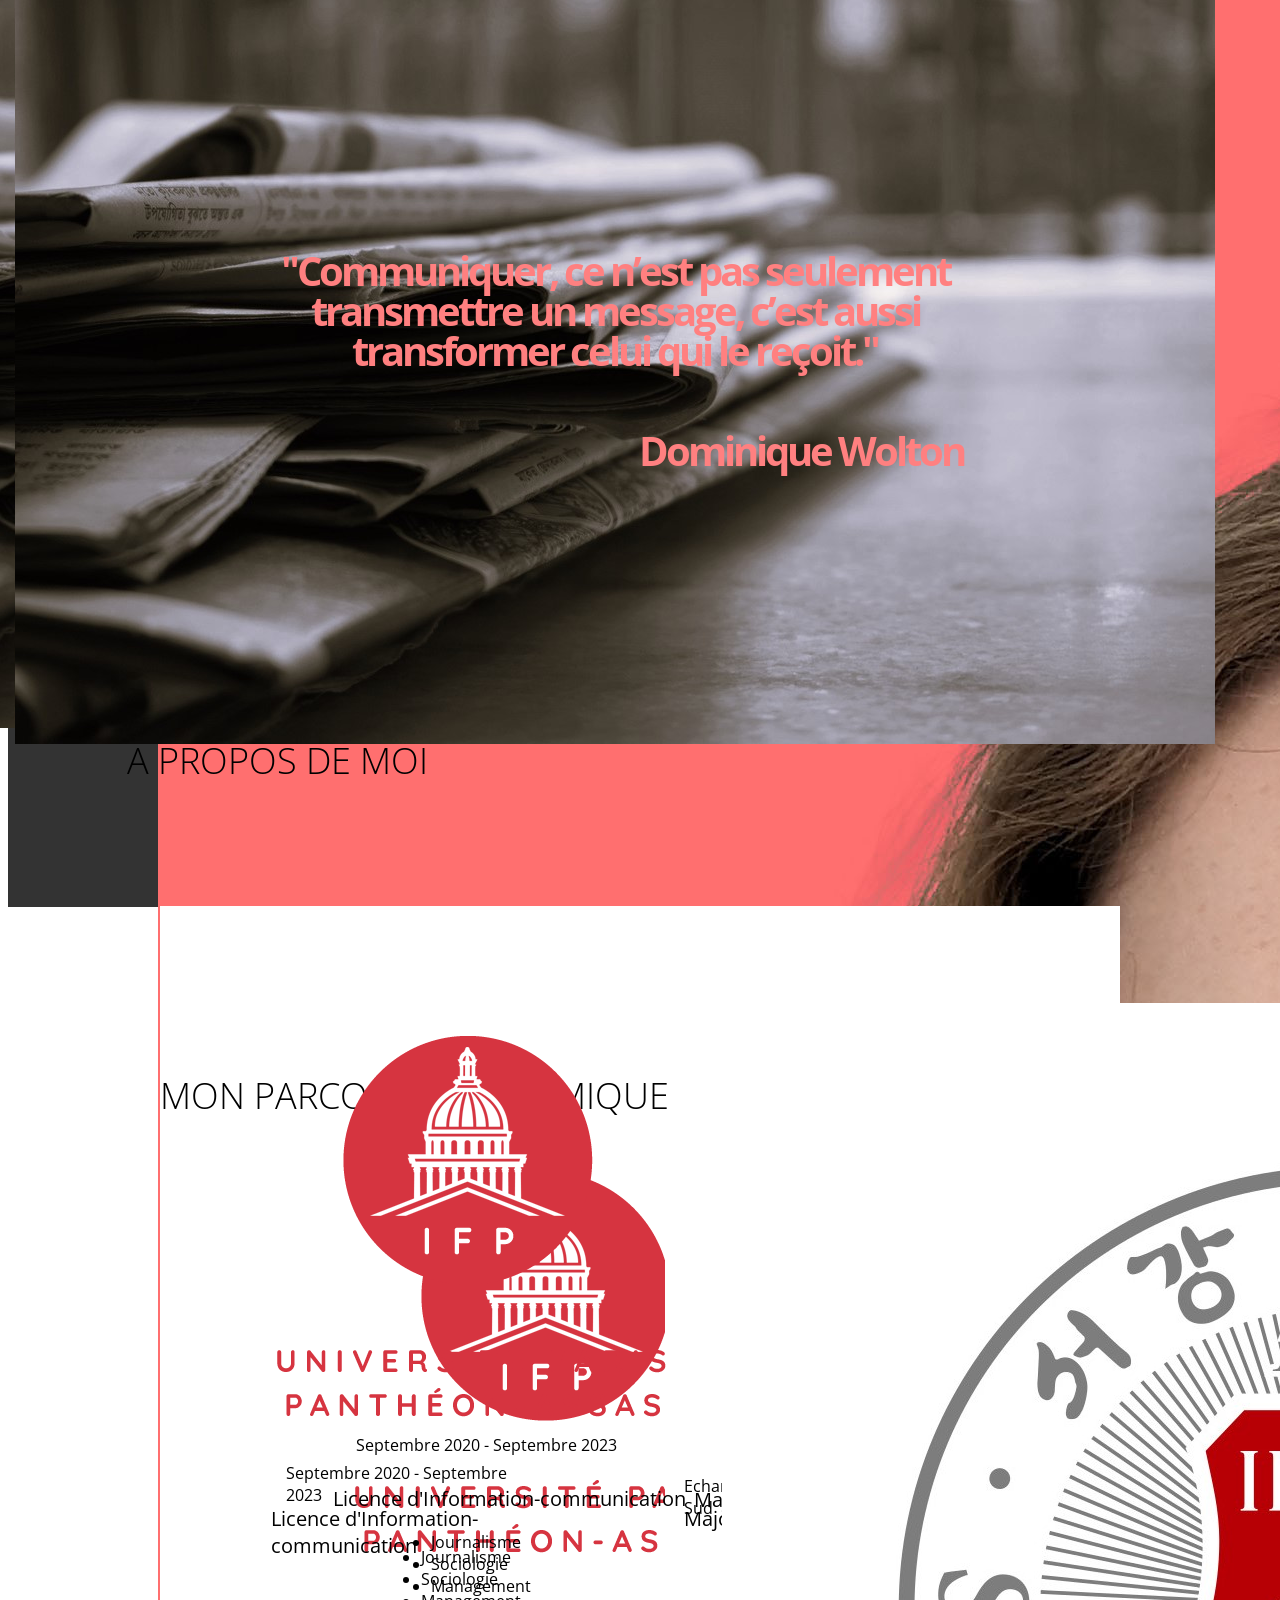
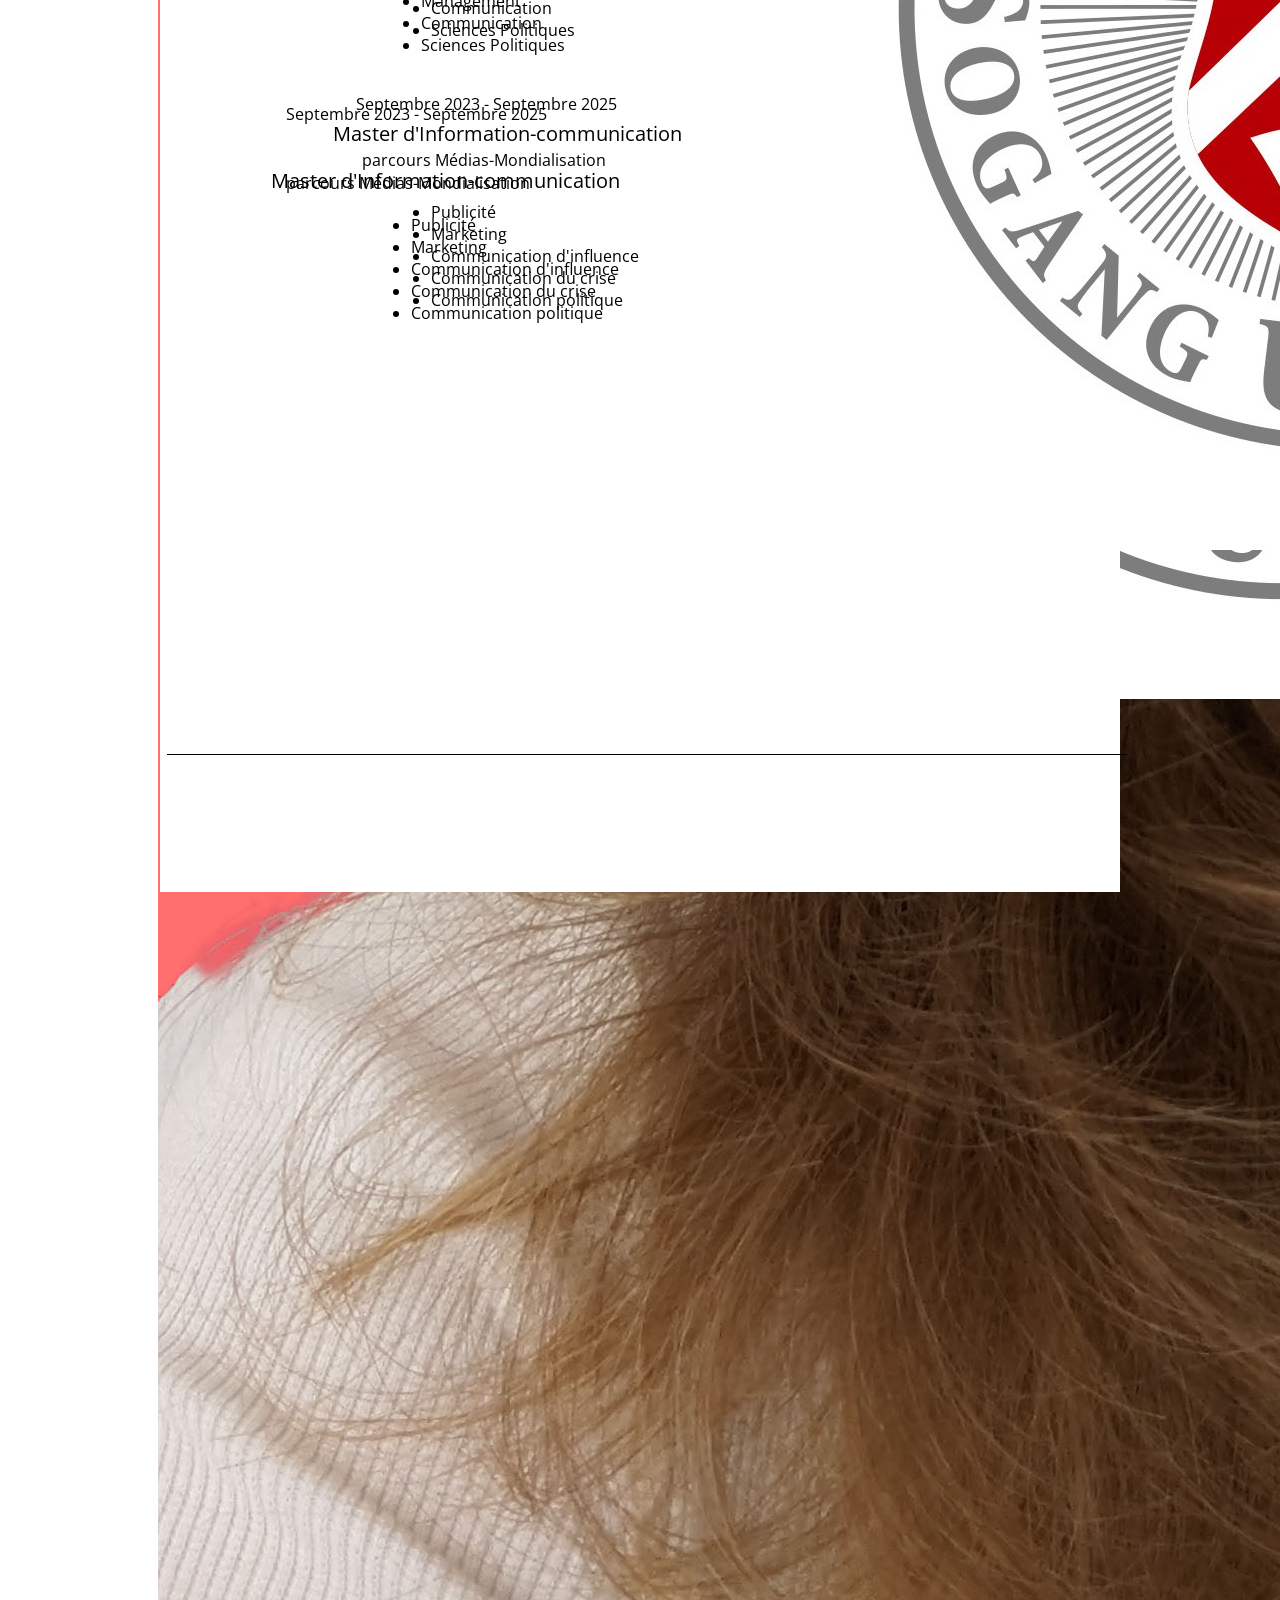
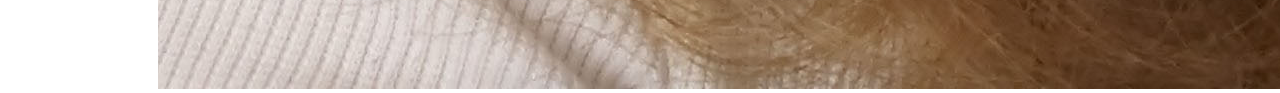
==== commit 7ea95a56: "Batch update" ====
--- a/editable.html
+++ b/editable.html
@@ -1,6 +1,6 @@
 <!DOCTYPE html><html lang=""><head><script type="text/javascript" class="silex-json-styles" data-silex-static="">
     window.silex = window.silex || {}
-    window.silex.data = {"site":{"width":960},"pages":[{"id":"page-design","displayName":"Design","link":{"linkType":"LinkTypePage","href":"#!page-design"},"canDelete":true,"canProperties":true,"canMove":true,"canRename":true,"opened":false},{"id":"page-photo","displayName":"Photo","link":{"linkType":"LinkTypePage","href":"#!page-photo"},"canDelete":true,"canProperties":true,"canMove":true,"canRename":true,"opened":false},{"id":"page-experience","displayName":"experience","link":{"linkType":"LinkTypePage","href":"#!page-experience"},"canDelete":true,"canRename":true,"canMove":true,"canProperties":true},{"id":"page-code","displayName":"Code","link":{"linkType":"LinkTypePage","href":"#!page-code"},"canDelete":true,"canProperties":true,"canMove":true,"canRename":true,"opened":false}]}</script>
+    window.silex.data = {"site":{"width":960},"pages":[{"id":"page-experience","displayName":"experience","link":{"linkType":"LinkTypePage","href":"#!page-experience"},"canDelete":true,"canRename":true,"canMove":true,"canProperties":true},{"id":"page-parcours-","displayName":"parcours ","link":{"linkType":"LinkTypePage","href":"#!page-parcours-"},"canDelete":true,"canRename":true,"canMove":true,"canProperties":true}]}</script>
     <meta charset="UTF-8">
     <!-- generator meta tag -->
     <!-- leave this for stats and Silex version check -->
@@ -15,7 +15,7 @@
 
     <style class="silex-style">body, html {scroll-behavior: smooth;}.hero {min-height: 90vh;}.heading1 {text-shadow: 2px -2px 5px rgba(0, 0, 0, 0.75);}.button.page-link-active {background-color: #FC6F5C;}</style>
     <script type="text/javascript" class="silex-script"></script>
-    <style class="silex-inline-styles">.body-initial {background-color: rgb(255, 255, 255); position: static;}.silex-id-1489143154958-1 {background-image: url(../../../../../libs/templates/silex-templates/perso2/assets/top-pic.jpg); background-position: center center; background-size: cover; background-repeat: no-repeat; background-color: rgba(51,51,51,1); position: static; margin-top: -1px;}.silex-id-1489143154957-0 {background-color: transparent; position: relative; margin-left: auto; margin-right: auto; display: flex; flex-direction: column; align-items: center; justify-content: space-evenly;}.silex-id-1440793860642-0 {width: 960px; background-color: transparent; border-top-left-radius: 5px; border-top-right-radius: 5px; border-bottom-right-radius: 5px; border-bottom-left-radius: 5px; border-top-width: 0px; border-right-width: 0px; border-bottom-width: 0px; border-left-width: 0px; border-top-style: solid; border-right-style: solid; border-bottom-style: solid; border-left-style: solid; min-height: 455px; position: static;}.silex-id-1440798151836-0 {width: 100px; background-color: rgba(255,128,128,1); border-top-left-radius: 50px; border-top-right-radius: 50px; border-bottom-right-radius: 50px; border-bottom-left-radius: 50px; border-top-width: 1px; border-right-width: 1px; border-bottom-width: 1px; border-left-width: 1px; border-top-style: solid; border-right-style: solid; border-bottom-style: solid; border-left-style: solid; border-top-color: rgb(0, 0, 0); border-right-color: rgb(0, 0, 0); border-bottom-color: rgb(0, 0, 0); border-left-color: rgb(0, 0, 0); min-height: 100px; position: static; display: flex; align-items: center; justify-content: center;}.silex-id-1484954814876-0 {width: 54px; top: 37px; left: 23px; height: 33px; position: static;}.silex-id-1489143327627-3 {background-color: transparent; position: static; margin-top: -1px;}.silex-id-1489143327626-2 {background-color: transparent; min-height: 733px; position: relative; margin-left: auto; margin-right: auto;}.silex-id-1440798996856-3 {width: 489px; top: 129px; left: 0px; min-height: 94px; position: absolute;}.silex-id-1440798669277-2 {width: 242px; top: 233px; left: -2px; height: 300px; position: absolute;}.silex-id-1440799193140-4 {width: 578px; top: 260px; left: 282px; min-height: 347px; position: absolute;}.silex-id-1489143411591-5 {background-color: rgba(51,51,51,1); background-image: url(../../../../../libs/templates/silex-templates/perso2/assets/pic2.jpg); position: static; margin-top: -1px;}.silex-id-1489143411591-4 {background-color: transparent; min-height: 960px; position: relative; margin-left: auto; margin-right: auto;}.silex-id-1489143528708-7 {position: static; margin-top: -1px;}.silex-id-1489143528708-6 {background-color: rgb(255, 255, 255); min-height: 1163px; position: relative; margin-left: auto; margin-right: auto;}.silex-id-1440800819834-10 {width: 960px; top: 170px; left: 0px; min-height: 960px; position: absolute;}.silex-id-1440801309675-13 {width: 960px; top: 180px; left: 0px; min-height: 960px; position: absolute;}.silex-id-1492792986749-1 {height: 979px; width: 960px; background-color: transparent; top: 152px; left: 0px; position: absolute;}.silex-id-1489143627408-9 {position: static; margin-top: -1px;}.silex-id-1489143627407-8 {background-color: rgb(255, 255, 255); min-height: 324px; position: relative; margin-left: auto; margin-right: auto;}.silex-id-1440801730160-14 {width: 960px; top: 58px; left: 0px; border-top-width: 1px; border-right-width: 0px; border-bottom-width: 0px; border-left-width: 0px; border-top-style: solid; border-right-style: solid; border-bottom-style: solid; border-left-style: solid; min-height: 218.25px; position: absolute;}.silex-id-1736772644885-3 {width: 300px; height: 252px; position: absolute; top: 265.6000061035156px; left: 162px;}.silex-id-1736772912540-5 {width: 328px; height: 271px; position: absolute; top: 246.3997802734375px; left: 505px;}.silex-id-1736773061341-7 {width: 489px; top: 2299.8999938964844px; left: 127px; min-height: 121px; position: absolute;}.silex-id-1736773067444-8 {width: 583px; top: 129px; left: 0px; min-height: 165px; position: absolute;}.silex-id-1736773955662-10 {width: 258px; min-height: 101px; position: absolute; top: 556.4000091552734px; left: 126px;}.silex-id-1736774435594-11 {width: 351px; min-height: 302px; position: absolute; top: 578.799072265625px; left: 111px;}.silex-id-1736774569184-13 {width: 327px; min-height: 101px; position: absolute; top: 797px; left: 126px;}.silex-id-1736774772542-15 {width: 258px; min-height: 101px; position: absolute; top: 542.4000091552734px; left: 575px;}.silex-id-1736774871724-17 {width: 351px; min-height: 161px; position: absolute; top: 603.1000061035156px; left: 505px;}.silex-id-1736775084086-19 {width: 520px; min-height: 110px; position: absolute; top: 579px; left: 524px;}.silex-id-1736775150269-21 {width: 258px; min-height: 101px; position: absolute; top: 866.3999938964844px; left: 126px;}.silex-id-1736775504704-23 {width: 210px; min-height: 173px; position: absolute; top: 624px; left: 221px;}.silex-id-1736775693726-26 {width: 329px; min-height: 58px; position: absolute; top: 569px; left: 524px;}.silex-id-1736776016497-28 {width: 261px; min-height: 165px; position: absolute; top: 636px; left: 566px;}.silex-id-1736776156802-30 {width: 261px; min-height: 165px; position: absolute; top: 892px; left: 211px;}.silex-id-1736776800006-33 {width: 100px; height: 100px; position: absolute;}.silex-id-1736777200314-36 {width: 100px; min-height: 100px; background-color: rgb(255, 255, 255); position: absolute;}.silex-id-1736777305669-37 {width: 1205px; height: 960px; position: absolute; top: -0.6999664306640625px; left: -147px;}.silex-id-1736777406231-38 {width: 1200px; height: 710px; position: absolute; top: -149px; left: -42px;}@media only screen and (max-width: 480px) {.silex-id-1489143154957-0 {top: 0px; left: 12px; width: 445px;}.silex-id-1440793860642-0 {top: 75px; left: 11px; width: 423px; min-height: 558px;}.silex-id-1440798151836-0 {width: 70px; min-height: 70px;}.silex-id-1489143327627-3 {top: 1020px; left: 0px;}.silex-id-1489143327626-2 {min-height: 1014px;}.silex-id-1489143528708-7 {top: 6167px; left: 0px;}.silex-id-1489143528708-6 {min-height: 472px;}.silex-id-1440801309675-13 {top: 195px; left: 11px; width: 423px; min-height: 2525px;}}</style>
+    <style class="silex-inline-styles">.body-initial {background-color: rgb(255, 255, 255); position: static;}.silex-id-1489143154958-1 {background-image: url(../../../../../libs/templates/silex-templates/perso2/assets/top-pic.jpg); background-position: center center; background-size: cover; background-repeat: no-repeat; background-color: rgba(51,51,51,1); position: static; margin-top: -1px;}.silex-id-1489143154957-0 {background-color: transparent; position: relative; margin-left: auto; margin-right: auto; display: flex; flex-direction: column; align-items: center; justify-content: space-evenly;}.silex-id-1440793860642-0 {width: 960px; background-color: transparent; border-top-left-radius: 5px; border-top-right-radius: 5px; border-bottom-right-radius: 5px; border-bottom-left-radius: 5px; border-top-width: 0px; border-right-width: 0px; border-bottom-width: 0px; border-left-width: 0px; border-top-style: solid; border-right-style: solid; border-bottom-style: solid; border-left-style: solid; min-height: 455px; position: static;}.silex-id-1440798151836-0 {width: 100px; background-color: rgba(255,128,128,1); border-top-left-radius: 50px; border-top-right-radius: 50px; border-bottom-right-radius: 50px; border-bottom-left-radius: 50px; border-top-width: 1px; border-right-width: 1px; border-bottom-width: 1px; border-left-width: 1px; border-top-style: solid; border-right-style: solid; border-bottom-style: solid; border-left-style: solid; border-top-color: rgb(0, 0, 0); border-right-color: rgb(0, 0, 0); border-bottom-color: rgb(0, 0, 0); border-left-color: rgb(0, 0, 0); min-height: 100px; position: static; display: flex; align-items: center; justify-content: center;}.silex-id-1484954814876-0 {width: 54px; top: 37px; left: 23px; height: 33px; position: static;}.silex-id-1489143327627-3 {background-color: transparent; position: static; margin-top: -1px;}.silex-id-1489143327626-2 {background-color: transparent; min-height: 733px; position: relative; margin-left: auto; margin-right: auto;}.silex-id-1440798996856-3 {width: 489px; top: 129px; left: 0px; min-height: 94px; position: absolute;}.silex-id-1440798669277-2 {width: 242px; top: 233px; left: -2px; height: 300px; position: absolute;}.silex-id-1440799193140-4 {width: 578px; top: 260px; left: 282px; min-height: 347px; position: absolute;}.silex-id-1489143411591-5 {background-color: rgba(51,51,51,1); background-image: url(../../../../../libs/templates/silex-templates/perso2/assets/pic2.jpg); position: static; margin-top: -1px;}.silex-id-1489143411591-4 {background-color: transparent; min-height: 959px; position: relative; margin-left: auto; margin-right: auto;}.silex-id-1489143528708-7 {position: static; margin-top: -1px;}.silex-id-1489143528708-6 {background-color: rgb(255, 255, 255); min-height: 1163px; position: relative; margin-left: auto; margin-right: auto;}.silex-id-1489143627408-9 {position: static; margin-top: -1px;}.silex-id-1489143627407-8 {background-color: rgb(255, 255, 255); min-height: 324px; position: relative; margin-left: auto; margin-right: auto;}.silex-id-1440801730160-14 {width: 960px; top: 286px; left: 7px; border-top-width: 1px; border-right-width: 0px; border-bottom-width: 0px; border-left-width: 0px; border-top-style: solid; border-right-style: solid; border-bottom-style: solid; border-left-style: solid; min-height: 218px; position: absolute;}.silex-id-1736772644885-3 {width: 300px; height: 252px; position: absolute; top: 265.6000061035156px; left: 162px;}.silex-id-1736772912540-5 {width: 328px; height: 271px; position: absolute; top: 246.3997802734375px; left: 505px;}.silex-id-1736773061341-7 {width: 489px; top: 2299.8999938964844px; left: 127px; min-height: 121px; position: absolute;}.silex-id-1736773067444-8 {width: 583px; top: 129px; left: 0px; min-height: 165px; position: absolute;}.silex-id-1736773955662-10 {width: 258px; min-height: 101px; position: absolute; top: 556.4000091552734px; left: 126px;}.silex-id-1736774435594-11 {width: 351px; min-height: 302px; position: absolute; top: 578.799072265625px; left: 111px;}.silex-id-1736774569184-13 {width: 327px; min-height: 101px; position: absolute; top: 797px; left: 126px;}.silex-id-1736774772542-15 {width: 258px; min-height: 101px; position: absolute; top: 542.4000091552734px; left: 575px;}.silex-id-1736774871724-17 {width: 351px; min-height: 161px; position: absolute; top: 603.1000061035156px; left: 505px;}.silex-id-1736775084086-19 {width: 520px; min-height: 110px; position: absolute; top: 579px; left: 524px;}.silex-id-1736775150269-21 {width: 258px; min-height: 101px; position: absolute; top: 866.3999938964844px; left: 126px;}.silex-id-1736775504704-23 {width: 210px; min-height: 173px; position: absolute; top: 624px; left: 221px;}.silex-id-1736775693726-26 {width: 329px; min-height: 58px; position: absolute; top: 569px; left: 524px;}.silex-id-1736776016497-28 {width: 261px; min-height: 165px; position: absolute; top: 636px; left: 566px;}.silex-id-1736776156802-30 {width: 261px; min-height: 165px; position: absolute; top: 892px; left: 211px;}.silex-id-1736776800006-33 {width: 100px; height: 100px; position: absolute;}.silex-id-1736777200314-36 {width: 100px; min-height: 100px; background-color: rgb(255, 255, 255); position: absolute;}.silex-id-1736777305669-37 {width: 1295px; height: 960px; position: absolute; top: -399.80010986328125px; left: -7px;}.silex-id-1736777802800-39 {width: 900px; min-height: 697px; position: absolute; top: 341.0000305175781px; left: -218px;}.silex-id-1736777935968-40 {width: 100px; min-height: 100px; position: absolute; top: 541px; left: 634px;}.silex-id-1736778000733-42 {width: 1802px; height: 980px; position: absolute; top: -20.199920654296875px; left: -546px;}.silex-id-1736778193568-43 {width: 437px; min-height: 98px; position: absolute; top: 540.4001159667969px; left: 453px;}.silex-id-1736778217571-44 {width: 712px; min-height: 185px; position: absolute; top: 355.6998291015625px; left: 126px;}.silex-id-1736778741949-45 {width: 1200px; height: 964px; position: absolute; top: -4px; left: -145px;}.silex-id-1736778786224-46 {width: 712px; min-height: 185px; position: absolute; top: 270px; left: 99px;}.silex-id-1736778794388-48 {width: 437px; min-height: 98px; position: absolute; top: 450px; left: 423px;}.silex-id-1736778851912-50 {width: 283px; min-height: 23px; position: absolute; top: 528px; left: 196px;}.silex-id-1736778851913-51 {width: 372px; min-height: 304px; position: absolute; top: 559px; left: 173px;}.silex-id-1736778851913-52 {width: 269px; min-height: 101px; position: absolute; top: 787px; left: 196px;}.silex-id-1736778851913-53 {width: 166px; min-height: 22px; position: absolute; top: 527.5999450683594px; left: 659px;}.silex-id-1736778851913-55 {width: 520px; min-height: 110px; position: absolute; top: 560.4998779296875px; left: 534px;}.silex-id-1736778851913-56 {width: 258px; min-height: 101px; position: absolute; top: 843px; left: 202px;}.silex-id-1736778851913-57 {width: 229px; min-height: 173px; position: absolute; top: 608.699951171875px; left: 231px;}.silex-id-1736778851914-58 {width: 332px; min-height: 27px; position: absolute; top: 560px; left: 575px;}.silex-id-1736778851914-59 {width: 261px; min-height: 98px; position: absolute; top: 609px; left: 619px;}.silex-id-1736778851914-60 {width: 261px; min-height: 165px; position: absolute; top: 878.8000183105469px; left: 231px;}.silex-id-1736779216977-72 {width: 450px; height: 382px; position: absolute; top: 130px; left: 84px;}.silex-id-1736779251889-74 {width: 392px; height: 332px; position: absolute; top: 97px; left: 562px;}.silex-id-1736779336485-75 {position: static;}.silex-id-1736779336485-76 {min-height: 100px; background-color: rgb(255, 255, 255); position: relative; margin-left: auto; margin-right: auto;}@media only screen and (max-width: 480px) {.silex-id-1489143154957-0 {top: 0px; left: 12px; width: 445px;}.silex-id-1440793860642-0 {top: 75px; left: 11px; width: 423px; min-height: 558px;}.silex-id-1440798151836-0 {width: 70px; min-height: 70px;}.silex-id-1489143327627-3 {top: 1020px; left: 0px;}.silex-id-1489143327626-2 {min-height: 1014px;}.silex-id-1489143528708-7 {top: 6167px; left: 0px;}.silex-id-1489143528708-6 {min-height: 472px;}}</style>
 
 
 
@@ -113,7 +113,7 @@
     
     
     
-<link href="https://fonts.googleapis.com/css?family=Open+Sans:700,300" rel="stylesheet" class="silex-custom-font"><script src="https://editor.silex.me/static/2.12/unslider/unslider-min.js" data-silex-static="" data-dependency=""></script><script src="https://editor.silex.me/static/2.12/unslider/unslider-min.js" data-silex-static="" data-dependency=""></script><link rel="stylesheet" href="https://editor.silex.me/static/2.12/unslider/unslider.css" data-silex-static="" data-dependency=""><link rel="stylesheet" href="https://editor.silex.me/static/2.12/unslider/unslider.css" data-silex-static="" data-dependency=""><style class="silex-style-settings">.website-width {width: 960px;}@media (min-width: 481px) {.silex-editor {min-width: 1160px;}}</style><style class="silex-prodotype-style" data-style-id="all-style">h1 {font-weight: 700; font-size: 40px; color: #ff8080; line-height: 1; letter-spacing: -3px; background: linear-gradient(#ff8080);}h2 {font-weight: 300; font-size: 30px; color: #FFFFFF; text-align: center; text-transform: uppercase; line-height: 1;}h3 {font-weight: 300; font-size: 36px; text-transform: uppercase;}.text-element > .silex-element-content {font-family: 'Open Sans', sans-serif;}p {font-size: 20px;}a {text-decoration: none;}[data-silex-href] {text-decoration: none;}@media only screen and (max-width: 480px) {h1 {font-weight: 300; margin-left: 10px; margin-right: 10px;}h2 {margin-left: 10px; margin-right: 10px;}h3 {padding-left: 10px; padding-right: 10px;}.text-element > .silex-element-content {font-size: 150%;}p {font-size: 150%; padding-left: 10px; padding-right: 10px;}b {font-weight: 300;}}</style><style class="silex-prodotype-style" data-style-id="text-style-1">.text-style-1 h1 {font-size: 100px; color: #ff8080; text-align: center; background: linear-gradient(#ff8080, ); -webkit-transition: all 1s ease; -moz-transition: all 1s ease; -o-transition: all 1s ease; transition: all 1s ease;}.text-style-1 b {color: #1ABC9C;}</style><style class="silex-prodotype-style" data-style-id="content-black">.content-black h1 {color: #ff8080;}.content-black h3 {font-size: 26px; color: #666666;}</style><style class="silex-prodotype-style" data-style-id="content-white">.content-white h1 {color: #ff8080;}.content-white.text-element > .silex-element-content {color: #FFFFFF; text-align: center;}</style><style class="silex-prodotype-style" data-style-id="content-columns">.content-columns.text-element > .silex-element-content {text-align: justify; columns: 2; column-gap: 55px;}@media only screen and (max-width: 480px) {.content-columns.text-element > .silex-element-content {columns: 1;}}</style><style class="silex-prodotype-style" data-style-id="footer">.footer.text-element > .silex-element-content {text-align: center;}</style></head>
+<link href="https://fonts.googleapis.com/css?family=Open+Sans:700,300" rel="stylesheet" class="silex-custom-font"><style class="silex-style-settings">.website-width {width: 960px;}@media (min-width: 481px) {.silex-editor {min-width: 1160px;}}</style><style class="silex-prodotype-style" data-style-id="all-style">h1 {font-weight: 700; font-size: 40px; color: #ff8080; text-align: center; line-height: 1; letter-spacing: -3px; background: linear-gradient(#ff8080);}h2 {font-weight: 300; font-size: 30px; color: #FFFFFF; text-align: center; text-transform: uppercase; line-height: 1;}h3 {font-weight: 300; font-size: 36px; text-transform: uppercase;}.text-element > .silex-element-content {font-family: 'Open Sans', sans-serif;}p {font-size: 20px;}a {text-decoration: none;}[data-silex-href] {text-decoration: none;}@media only screen and (max-width: 480px) {h1 {font-weight: 300; margin-left: 10px; margin-right: 10px;}h2 {margin-left: 10px; margin-right: 10px;}h3 {padding-left: 10px; padding-right: 10px;}.text-element > .silex-element-content {font-size: 150%;}p {font-size: 150%; padding-left: 10px; padding-right: 10px;}b {font-weight: 300;}}</style><style class="silex-prodotype-style" data-style-id="text-style-1">.text-style-1 h1 {font-size: 100px; color: #ff8080; text-align: center; background: linear-gradient(#ff8080, ); -webkit-transition: all 1s ease; -moz-transition: all 1s ease; -o-transition: all 1s ease; transition: all 1s ease;}.text-style-1 b {color: #1ABC9C;}</style><style class="silex-prodotype-style" data-style-id="content-black">.content-black h1 {color: #ff8080;}.content-black h3 {font-size: 26px; color: #666666;}</style><style class="silex-prodotype-style" data-style-id="content-white">.content-white h1 {color: #ff8080;}.content-white.text-element > .silex-element-content {color: #FFFFFF; text-align: center;}</style><style class="silex-prodotype-style" data-style-id="content-columns">.content-columns.text-element > .silex-element-content {text-align: justify; columns: 2; column-gap: 55px;}@media only screen and (max-width: 480px) {.content-columns.text-element > .silex-element-content {columns: 1;}}</style><style class="silex-prodotype-style" data-style-id="footer">.footer.text-element > .silex-element-content {text-align: center;}</style></head>
 
 <body data-silex-id="body-initial" class="body-initial enable-mobile all-style prevent-resizable prevent-selectable editable-style silex-runtime" data-silex-type="container-element" style="">
     
@@ -225,7 +225,7 @@
 
 
 
-<section data-silex-type="container-element" class="container-element editable-style silex-id-1489143154958-1 section-element prevent-resizable" data-silex-id="silex-id-1489143154958-1">
+<div data-silex-type="container-element" class="editable-style container-element silex-id-1736777200314-36 page-experience paged-element" data-silex-id="silex-id-1736777200314-36"></div><section data-silex-type="container-element" class="container-element editable-style silex-id-1489143154958-1 section-element prevent-resizable" data-silex-id="silex-id-1489143154958-1">
         
     <div data-silex-type="container-element" class="editable-style silex-element-content silex-id-1489143154957-0 container-element hero website-width" data-silex-id="silex-id-1489143154957-0">
             
@@ -240,7 +240,7 @@
             </div><a data-silex-id="silex-id-1440798151836-0" class="editable-style silex-id-1440798151836-0 container-element go-down" data-silex-type="container-element" href="#after-hero" style="">
 
                 <div data-silex-type="image-element" class="editable-style silex-id-1484954814876-0 image-element" data-silex-id="silex-id-1484954814876-0" style=""><img src="../../../../../libs/templates/silex-templates/perso2/assets/scroll_arrow.png" class="" alt="scroll arrow down"></div>
-            </a></div><div data-silex-type="image-element" class="editable-style image-element silex-id-1736777406231-38 page-experience paged-element" data-silex-id="silex-id-1736777406231-38" style=""><img src="BACKGROUND.jpg"></div></section><section data-silex-type="container-element" class="container-element editable-style silex-id-1489143327627-3 section-element prevent-resizable" data-silex-id="silex-id-1489143327627-3" style="">
+            </a></div><div data-silex-type="image-element" class="editable-style image-element silex-id-1736777305669-37 page-experience paged-element" data-silex-id="silex-id-1736777305669-37" style=""><img src="BACKGROUND.jpg"></div></section><section data-silex-type="container-element" class="container-element editable-style silex-id-1489143327627-3 section-element prevent-resizable" data-silex-id="silex-id-1489143327627-3" style="">
         
     <div data-silex-type="container-element" class="editable-style silex-element-content silex-id-1489143327626-2 container-element website-width" data-silex-id="silex-id-1489143327626-2" id="after-hero" style="">
 
@@ -263,9 +263,18 @@
                 </div>
             </div></div></section><section data-silex-type="container-element" class="container-element editable-style silex-id-1489143411591-5 section-element prevent-resizable" data-silex-id="silex-id-1489143411591-5">
         
-    <div data-silex-type="container-element" class="editable-style silex-element-content website-width silex-id-1489143411591-4 container-element" data-silex-id="silex-id-1489143411591-4">
-            
-        <div data-silex-type="image-element" class="editable-style image-element silex-id-1736777305669-37 page-experience paged-element" data-silex-id="silex-id-1736777305669-37" style=""><img src="BACKGROUND.jpg"></div></div></section><div data-silex-type="container-element" class="container-element editable-style silex-id-1489143528708-7 section-element prevent-resizable" data-silex-id="silex-id-1489143528708-7">
+    <div data-silex-type="container-element" class="editable-style silex-element-content website-width silex-id-1489143411591-4 container-element" data-silex-id="silex-id-1489143411591-4" style="">
+            
+        <div data-silex-type="text-element" class="editable-style text-element silex-id-1736777935968-40 page-experience paged-element" data-silex-id="silex-id-1736777935968-40" style=""><div class="silex-element-content normal"><h1>Dominique Wolton </h1></div></div><div data-silex-type="text-element" class="editable-style text-element silex-id-1736777802800-39 page-experience paged-element" data-silex-id="silex-id-1736777802800-39" style=""><div class="silex-element-content normal"><h1><i>
+"Communiquer, ce n’est pas seulement transmettre un message, c’est aussi transformer celui qui le reçoit."
+
+</i></h1><span class="_wysihtml-temp-caret-fix" style="position: absolute; display: block; min-width: 1px; z-index: 99999;">﻿</span></div></div><div data-silex-type="image-element" class="editable-style image-element silex-id-1736778000733-42 page-experience paged-element" data-silex-id="silex-id-1736778000733-42" style=""><img src="BACKGROUND.jpg"></div><div data-silex-type="text-element" class="editable-style text-element silex-id-1736778217571-44 page-experience paged-element" data-silex-id="silex-id-1736778217571-44" style=""><div class="silex-element-content normal"><h1>
+"Communiquer, ce n’est pas seulement transmettre un message, c’est aussi transformer celui qui le reçoit."
+
+</h1><span class="_wysihtml-temp-caret-fix" style="position: absolute; display: block; min-width: 1px; z-index: 99999;">﻿</span></div></div><div data-silex-type="text-element" class="editable-style text-element silex-id-1736778193568-43 page-experience paged-element" data-silex-id="silex-id-1736778193568-43" style=""><div class="silex-element-content normal"><h1>Dominique Wolton<br></h1></div></div><div data-silex-type="image-element" class="editable-style image-element silex-id-1736778741949-45 page-parcours- paged-element" data-silex-id="silex-id-1736778741949-45" style=""><img src="BACKGROUND.jpg"></div><div data-silex-type="text-element" class="editable-style text-element silex-id-1736778786224-46 page-parcours- paged-element" data-silex-id="silex-id-1736778786224-46" style=""><div class="silex-element-content normal"><h1>
+"Communiquer, ce n’est pas seulement transmettre un message, c’est aussi transformer celui qui le reçoit."
+
+</h1></div></div><div data-silex-type="text-element" class="editable-style text-element silex-id-1736778794388-48 page-parcours- paged-element" data-silex-id="silex-id-1736778794388-48" style=""><div class="silex-element-content normal"><h1>Dominique Wolton<br></h1></div></div></div></section><div data-silex-type="container-element" class="container-element editable-style silex-id-1489143528708-7 section-element prevent-resizable" data-silex-id="silex-id-1489143528708-7">
         
     <div data-silex-type="text-element" class="editable-style text-element silex-id-1736773061341-7 page-experience paged-element" data-silex-id="silex-id-1736773061341-7" title="" style=""><div class="silex-element-content normal">
                     <h3>A propos de moi</h3>
@@ -277,136 +286,18 @@
 
             
             
-        <div data-silex-id="silex-id-1440800819834-10" class="editable-style silex-id-1440800819834-10 text-element col content-columns page-design paged-element" data-silex-type="text-element" style="top: 170px; width: 960px; min-height: 960px;">
-                <div class="silex-element-content normal"><p>Doner ea ipsum, chicken sed hamburger do incididunt qui pork capicola. Velit et porchetta, filet mignon ground round bresaola laborum. Aute fugiat pork chop drumstick, frankfurter do chicken kielbasa meatball. Capicola chuck fugiat, culpa
-                    bacon consectetur biltong tenderloin ipsum quis aliqua hamburger eiusmod incididunt. Cupim tongue fugiat elit laboris alcatra sint ribeye pariatur pig meatloaf irure bresaola picanha boudin. Mollit cupim aute, sunt minim aliquip drumstick
-                    rump chuck id nisi tongue velit bresaola. Est pariatur t-bone occaecat meatball tongue officia. <br></p><p>Doner ad magna alcatra, et short ribs id qui. Proident short ribs turducken frankfurter flank, beef minim spare ribs laborum bresaola ground round. Drumstick pastrami aute, kielbasa eiusmod venison turducken. Ad id cupim velit
-                    filet mignon ea, turkey prosciutto ball tip sirloin pancetta minim alcatra. Flank irure pork chop veniam, culpa anim eiusmod kevin landjaeger. Rump pancetta venison ut short loin reprehenderit, pig pork chop flank dolore non hamburger
-                    jowl. <br></p><p>Aliquip incididunt nostrud, boudin sunt cupidatat kevin in. Mollit cupim bacon veniam. Consectetur turkey venison, doner lorem magna exercitation bacon bresaola aliqua nisi eu sed. Fugiat in sirloin, landjaeger nulla meatloaf eu
-                    short ribs sed. Non in chuck pig. Lorem sint magna boudin shank beef ribs sirloin rump, ham deserunt nostrud excepteur ribeye. Tail short ribs dolor anim meatloaf, sirloin deserunt shankle ham ground round in magna velit. <br></p><p>Incididunt in short ribs bacon kevin est. Short loin tempor ham hock, ball tip filet mignon laboris capicola. Officia alcatra tri-tip andouille cow. Ipsum laboris nostrud rump sausage consequat pastrami proident ball tip do qui
-                    dolor porchetta deserunt chicken. <br></p><p>In reprehenderit ipsum nisi picanha, shoulder brisket jowl tongue fatback labore turducken minim short loin. Et dolore tempor capicola sunt fugiat. Quis ham hock et, tri-tip eiusmod pancetta drumstick in boudin t-bone venison.
-                    Ground round adipisicing filet mignon drumstick frankfurter, elit andouille consequat bacon dolore. <br></p><p>Fugiat pork loin esse commodo kevin frankfurter, tongue jerky exercitation. Ribeye est tempor et cupim ut. Tongue brisket ex, nulla ut tempor minim chicken sint dolor venison strip steak est. Pig aliqua et, ut alcatra elit labore
-                    doner tenderloin occaecat filet mignon pork loin. Ut velit voluptate spare ribs in est. Tenderloin swine ex ipsum, id aute adipisicing venison strip steak consequat turducken.</p></div>
-            </div><div data-silex-id="silex-id-1440801309675-13" class="editable-style text-element col silex-id-1440801309675-13 content-columns page-code paged-element" data-silex-type="text-element">
-                <div class="silex-element-content normal">Enim pancetta pastrami ad aliqua, ullamco do bacon nisi shank in ball tip commodo cupidatat. Excepteur strip steak magna dolore t-bone labore brisket nulla tail. Landjaeger enim sed meatloaf ut salami cow shank magna ham hock venison boudin
-                    capicola pancetta ad. Porchetta capicola pork belly in leberkas. Pork labore meatball, cupidatat meatloaf sausage esse pork loin. Shankle pariatur et, kielbasa pastrami swine landjaeger esse cupim fatback beef ribs ground round consequat.
-                    <br>
-                    <br>T-bone flank dolore capicola proident aute. Aliqua cupidatat ea, leberkas shank cow meatball. Ipsum sunt excepteur shankle doner nisi ullamco tri-tip short loin consequat strip steak in ut. Irure enim anim, pork swine ut eu bacon
-                    cillum pork loin elit et. Sirloin reprehenderit ad swine sausage aute boudin in fatback in laborum pig short loin proident.
-                    <br>
-                    <br>Officia proident pork loin cupim do elit in veniam, adipisicing salami aute. Mollit jowl do ut chuck ball tip ea pork belly reprehenderit excepteur tenderloin. Turducken rump capicola laboris nisi shankle. Tempor capicola pig,
-                    venison enim sed spare ribs minim pastrami commodo. Eiusmod adipisicing pariatur, biltong voluptate cupim aute. Salami bresaola elit ut ham hock, filet mignon velit laborum irure.
-                    <br>
-                    <br>
-                    <br>
-                    <br>Dolor prosciutto consectetur dolore nostrud boudin beef reprehenderit tail non andouille. Dolor sunt dolore, kielbasa ad swine landjaeger. Veniam tenderloin exercitation, meatball tempor est occaecat pariatur mollit rump nostrud.
-                    Quis frankfurter culpa, minim alcatra prosciutto nostrud enim hamburger tail ground round lorem. Cillum fugiat lorem sirloin corned beef exercitation ex quis tenderloin reprehenderit ad frankfurter prosciutto swine cow.
-                    <br>
-                    <br>Ea ham in proident. Minim ipsum est ex capicola short loin ad flank pork belly. Turducken velit pig reprehenderit aliquip landjaeger pork loin deserunt magna et cillum adipisicing. Reprehenderit eu excepteur ea, tail jerky biltong
-                    turkey ham hock venison pariatur ullamco esse.
-                    <br>
-                    <br>Sint strip steak shank, cillum tail sed ea. Proident deserunt spare ribs, ham venison jowl ribeye irure cow adipisicing shank ut esse anim capicola. In andouille shankle kielbasa. Elit aute velit, nulla flank shankle leberkas shoulder
-                    t-bone cow id.
-                    <br>
-                    <br>
-                    <br>
-                </div>
-            </div><div data-silex-type="text-element" class="editable-style text-element silex-id-1736773067444-8 page-experience paged-element" data-silex-id="silex-id-1736773067444-8" title="" style=""><div class="silex-element-content normal">
+        <div data-silex-type="text-element" class="editable-style text-element silex-id-1736773067444-8 page-experience paged-element" data-silex-id="silex-id-1736773067444-8" title="" style=""><div class="silex-element-content normal">
                     <h3>Mon parcours Académique <br></h3>
-                </div></div><div data-silex-type="image-element" class="editable-style image-element silex-id-1736772644885-3 page-experience paged-element" data-silex-id="silex-id-1736772644885-3" style=""><img src="ifp-header.png"></div><div data-silex-type="image-element" class="editable-style image-element silex-id-1736772912540-5 page-experience paged-element" data-silex-id="silex-id-1736772912540-5" style=""><img src="universityseal.139f3586.jpg"></div><div data-silex-type="text-element" class="editable-style text-element silex-id-1736774871724-17 page-experience paged-element" data-silex-id="silex-id-1736774871724-17" style=""><div class="silex-element-content normal"><p><br></p></div></div><div data-silex-type="html-element" class="editable-style silex-id-1492792986749-1 html-element silex-component silex-component-slideshow silex-use-height-not-minheight page-photo paged-element" data-silex-id="silex-id-1492792986749-1" style="">
-                <div class="silex-element-content"><div id="parent_1736767745018_129">
-<!-- preview -->
-<div class="prodotype-preview">
-  
-  <div class="preview-text prodotype-force-size"><p>~ Preview ~</p></div>
-  <figure class="slide-0">
-    <div class="slide-image prodotype-force-size">
-      
-        <figcaption>This is a slideshow component...</figcaption>
-      
-    </div>
-  </figure>
-  
-</div>
-<div id="id_1736767745018_129">
-  <!-- runtime -->
-  <!-- the whole slideshow -->
-  <ul class="prodotype-runtime">
-  
-    <li><figure class="slide-0">
-      
-      <div class="slide-image">
-        
-          <figcaption>This is a slideshow component...</figcaption>
-        
-      </div>
-      
-    </figure></li>
-  
-    <li><figure class="slide-1">
-      
-      <div class="slide-image">
-        
-          <figcaption>...with 2 slides!</figcaption>
-        
-      </div>
-      
-    </figure></li>
-  
-  </ul>
-</div>
-</div>
-<style>#parent_1736767745018_129 .prodotype-preview {list-style-type: none; margin: 0; padding: 0;}#parent_1736767745018_129 .prodotype-preview .preview-text {display: flex; align-items: center; justify-content: center;}#parent_1736767745018_129 .prodotype-preview .preview-text p {z-index: 1; background-color: black; color: white;}#parent_1736767745018_129 .slide-0 .slide-image {background-image: url(http://localhost:6805/ce/fs/get/Documents/silex/silex-meta/packages/silex-templates/perso2/assets/top-pic.jpg);}#parent_1736767745018_129 .slide-1 .slide-image {background-image: url(http://localhost:6805/ce/fs/get/Documents/silex/silex-meta/packages/silex-templates/perso2/assets/pic2.jpg);}#parent_1736767745018_129 .unslider {position: relative;}#parent_1736767745018_129 .slide-image {width: 100%; display: flex; justify-content: center; background-repeat: no-repeat; background-size: cover; background-position: 50%; align-items: flex-end;}#parent_1736767745018_129 figcaption {padding: 50px; color: white; background-color: rgba(0,0,0,0.5); width: 100%; text-align: center;}#parent_1736767745018_129 .unslider-nav {position: absolute; bottom: 10px; left: 0; right: 0; top: auto; margin: 0;}#parent_1736767745018_129 .unslider-nav ol {text-align: center;}#parent_1736767745018_129 .unslider-nav ol li.unslider-active {background: #fff; cursor: default; opacity: 1;}#parent_1736767745018_129 .unslider-nav ol li {display: inline-block; float: none; width: 6px; height: 6px; margin: 0 4px; padding: 3px; background: transparent; border-radius: 10px; overflow: hidden; text-indent: -999em; border: 2px solid #fff; cursor: pointer; opacity: .4;}#parent_1736767745018_129 .unslider-arrow {display: block; width: 32px; height: 32px; top: 50%; right: 16px; left: auto; margin-top: -16px; overflow: hidden; background: rgba(0,0,0,.2) no-repeat 50% 50%; background-image: url([data-uri]); background-size: 7px 11px; border-radius: 32px; text-indent: -999em; opacity: .6; transition: opacity .2s;}#parent_1736767745018_129 .unslider-arrow.prev {left: 16px; right: auto; -ms-transform: rotate(-180deg); transform: rotate(-180deg);}</style>
-<script type="text/javascript">
-  (function() {
-    // do not start in the editor (it would mess with the markup)
-    if(!$('body').hasClass('silex-runtime')) return;
-
-    var $slider = $('#id_1736767745018_129')
-    var slider = $slider.unslider({
-      'autoplay': false,
-      'speed': 750,
-      'delay': 3000,
-      'index': 0,
-      'nav': true,
-      'animation': 'horizontal',
-      'arrows': true
-    });
-    //  Listen to slide changes
-    
-    // apply element height to the images
-    var silexElement = $slider.closest('.editable-style');
-    var elementMinHeight = silexElement.css('height');
-    var elementWidth = silexElement.css('width');
-    $('#id_1736767745018_129 li .slide-image').css({
-      'height': elementMinHeight
-    });
-    
-
-    setTimeout(function(){
-      // use onswipe.js
-      // Fix #1127
-      if(window.onSwipe) {
-        window.onSwipe('left', function(){ $slider.data('unslider').next()})
-        window.onSwipe('right', function(){ $slider.data('unslider').prev()})
-      } else {
-        console.warn('onswipe.js script is not found, swipe gestures might no work')
-      }
-    }, 0)
-  })();
-</script>
-</div>
-            </div><div data-silex-type="text-element" class="editable-style text-element silex-id-1736775504704-23 page-experience paged-element" data-silex-id="silex-id-1736775504704-23" style=""><div class="silex-element-content normal"><ul><li>Journalisme</li><li>Sociologie</li><li>Management <br></li><li>Communication</li><li>Sciences Politiques <br></li></ul></div></div><div data-silex-type="text-element" class="editable-style text-element silex-id-1736774569184-13 page-experience paged-element" data-silex-id="silex-id-1736774569184-13" style=""><div class="silex-element-content normal">Septembre 2023 - Septembre 2025<br><h2><br></h2></div></div><div data-silex-type="text-element" class="editable-style text-element silex-id-1736775084086-19 page-experience paged-element" data-silex-id="silex-id-1736775084086-19" style=""><div class="silex-element-content normal">
+                </div></div><div data-silex-type="image-element" class="editable-style image-element silex-id-1736772644885-3 page-experience paged-element" data-silex-id="silex-id-1736772644885-3" style=""><img src="ifp-header.png"></div><div data-silex-type="image-element" class="editable-style image-element silex-id-1736772912540-5 page-experience paged-element" data-silex-id="silex-id-1736772912540-5" style=""><img src="universityseal.139f3586.jpg"></div><div data-silex-type="text-element" class="editable-style text-element silex-id-1736774871724-17 page-experience paged-element" data-silex-id="silex-id-1736774871724-17" style=""><div class="silex-element-content normal"><p><br></p></div></div><div data-silex-type="text-element" class="editable-style text-element silex-id-1736775504704-23 page-experience paged-element" data-silex-id="silex-id-1736775504704-23" style=""><div class="silex-element-content normal"><ul><li>Journalisme</li><li>Sociologie</li><li>Management <br></li><li>Communication</li><li>Sciences Politiques <br></li></ul></div></div><div data-silex-type="text-element" class="editable-style text-element silex-id-1736774569184-13 page-experience paged-element" data-silex-id="silex-id-1736774569184-13" style=""><div class="silex-element-content normal">Septembre 2023 - Septembre 2025<br><h2><br></h2></div></div><div data-silex-type="text-element" class="editable-style text-element silex-id-1736775084086-19 page-experience paged-element" data-silex-id="silex-id-1736775084086-19" style=""><div class="silex-element-content normal">
 <p>Major Journalism and&nbsp;Strategic Communication </p>
 
-</div></div><div data-silex-type="text-element" class="editable-style text-element silex-id-1736774772542-15 page-experience paged-element" data-silex-id="silex-id-1736774772542-15" style=""><div class="silex-element-content normal">Mars 2023 - Juin 2023</div></div><div data-silex-type="text-element" class="editable-style text-element silex-id-1736775693726-26 page-experience paged-element" data-silex-id="silex-id-1736775693726-26" style=""><div class="silex-element-content normal">Echange Universitaire - Séoul - Corée du Sud <br></div></div><div data-silex-type="text-element" class="editable-style text-element silex-id-1736776016497-28 page-experience paged-element" data-silex-id="silex-id-1736776016497-28" style=""><div class="silex-element-content normal"><ul><li>Gender Studies<br></li><li>Political Sciences<br></li><li>Advertising Copy writing<br></li></ul></div></div><div data-silex-type="text-element" class="editable-style text-element silex-id-1736773955662-10 page-experience paged-element" data-silex-id="silex-id-1736773955662-10" style=""><div class="silex-element-content normal">Septembre 2020 - Septembre 2023</div></div><div data-silex-type="text-element" class="editable-style text-element silex-id-1736775150269-21 page-experience paged-element" data-silex-id="silex-id-1736775150269-21" style=""><div class="silex-element-content normal">parcours Médias-Mondialisation<br></div></div><div data-silex-type="text-element" class="editable-style text-element silex-id-1736774435594-11 page-experience paged-element" data-silex-id="silex-id-1736774435594-11" style=""><div class="silex-element-content normal"><p>Licence d'Information-communication</p><p><br></p><p><br></p><p><br></p><p><br></p><p>Master d'Information-communication </p><span class="_wysihtml-temp-caret-fix" style="position: absolute; display: block; min-width: 1px; z-index: 99999;">﻿</span></div></div><div data-silex-type="text-element" class="editable-style text-element silex-id-1736776156802-30 page-experience paged-element" data-silex-id="silex-id-1736776156802-30" style=""><div class="silex-element-content normal"><ul><li>Publicité <br></li><li>Marketing</li><li>Communication d'influence</li><li>Communication du crise <br></li><li>Communication politique<br></li></ul></div></div></div></div><footer data-silex-type="container-element" class="container-element editable-style silex-id-1489143627408-9 section-element prevent-resizable" data-silex-id="silex-id-1489143627408-9">
+</div></div><div data-silex-type="text-element" class="editable-style text-element silex-id-1736774772542-15 page-experience paged-element" data-silex-id="silex-id-1736774772542-15" style=""><div class="silex-element-content normal">Mars 2023 - Juin 2023</div></div><div data-silex-type="text-element" class="editable-style text-element silex-id-1736775693726-26 page-experience paged-element" data-silex-id="silex-id-1736775693726-26" style=""><div class="silex-element-content normal">Echange Universitaire - Séoul - Corée du Sud <br></div></div><div data-silex-type="text-element" class="editable-style text-element silex-id-1736776016497-28 page-experience paged-element" data-silex-id="silex-id-1736776016497-28" style=""><div class="silex-element-content normal"><ul><li>Gender Studies<br></li><li>Political Sciences<br></li><li>Advertising Copy writing<br></li></ul></div></div><div data-silex-type="text-element" class="editable-style text-element silex-id-1736773955662-10 page-experience paged-element" data-silex-id="silex-id-1736773955662-10" style=""><div class="silex-element-content normal">Septembre 2020 - Septembre 2023</div></div><div data-silex-type="text-element" class="editable-style text-element silex-id-1736778851912-50 page-parcours- paged-element" data-silex-id="silex-id-1736778851912-50" style=""><div class="silex-element-content normal">Septembre 2020 - Septembre 2023</div></div><div data-silex-type="text-element" class="editable-style text-element silex-id-1736778851913-53 page-parcours- paged-element" data-silex-id="silex-id-1736778851913-53" style=""><div class="silex-element-content normal">Mars 2023 - Juin 2023</div></div><div data-silex-type="text-element" class="editable-style text-element silex-id-1736778851914-58 page-parcours- paged-element" data-silex-id="silex-id-1736778851914-58" style=""><div class="silex-element-content normal">Echange Universitaire - Séoul - Corée du Sud <br></div></div><div data-silex-type="text-element" class="editable-style text-element silex-id-1736778851913-51 page-parcours- paged-element" data-silex-id="silex-id-1736778851913-51" style=""><div class="silex-element-content normal"><p>Licence d'Information-communication</p><p><br></p><p><br></p><p><br></p><p><br></p><p>Master d'Information-communication </p><span class="_wysihtml-temp-caret-fix" style="position: absolute; display: block; min-width: 1px; z-index: 99999;">﻿</span></div></div><div data-silex-type="text-element" class="editable-style text-element silex-id-1736778851913-55 page-parcours- paged-element" data-silex-id="silex-id-1736778851913-55" style=""><div class="silex-element-content normal">
+<p>Major Journalism and&nbsp;Strategic Communication </p>
+
+</div></div><div data-silex-type="text-element" class="editable-style text-element silex-id-1736778851914-59 page-parcours- paged-element" data-silex-id="silex-id-1736778851914-59" style=""><div class="silex-element-content normal"><ul><li>Gender Studies<br></li><li>Political Sciences<br></li><li>Advertising Copy writing<br></li></ul></div></div><div data-silex-type="text-element" class="editable-style text-element silex-id-1736778851913-57 page-parcours- paged-element" data-silex-id="silex-id-1736778851913-57" style=""><div class="silex-element-content normal"><ul><li>Journalisme</li><li>Sociologie</li><li>Management <br></li><li>Communication</li><li>Sciences Politiques <br></li></ul></div></div><div data-silex-type="text-element" class="editable-style text-element silex-id-1736778851913-52 page-parcours- paged-element" data-silex-id="silex-id-1736778851913-52" style=""><div class="silex-element-content normal">Septembre 2023 - Septembre 2025<br><h2><br></h2></div></div><div data-silex-type="text-element" class="editable-style text-element silex-id-1736778851913-56 page-parcours- paged-element" data-silex-id="silex-id-1736778851913-56" style=""><div class="silex-element-content normal">parcours Médias-Mondialisation<br></div></div><div data-silex-type="text-element" class="editable-style text-element silex-id-1736778851914-60 page-parcours- paged-element" data-silex-id="silex-id-1736778851914-60" style=""><div class="silex-element-content normal"><ul><li>Publicité <br></li><li>Marketing</li><li>Communication d'influence</li><li>Communication du crise <br></li><li>Communication politique<br></li></ul></div></div><div data-silex-type="image-element" class="editable-style image-element silex-id-1736779216977-72 page-parcours- paged-element" data-silex-id="silex-id-1736779216977-72" style=""><img src="ifp-header.png"></div><div data-silex-type="text-element" class="editable-style text-element silex-id-1736775150269-21 page-experience paged-element" data-silex-id="silex-id-1736775150269-21" style=""><div class="silex-element-content normal">parcours Médias-Mondialisation<br></div></div><div data-silex-type="text-element" class="editable-style text-element silex-id-1736774435594-11 page-experience paged-element" data-silex-id="silex-id-1736774435594-11" style=""><div class="silex-element-content normal"><p>Licence d'Information-communication</p><p><br></p><p><br></p><p><br></p><p><br></p><p>Master d'Information-communication </p><span class="_wysihtml-temp-caret-fix" style="position: absolute; display: block; min-width: 1px; z-index: 99999;">﻿</span></div></div><div data-silex-type="text-element" class="editable-style text-element silex-id-1736776156802-30 page-experience paged-element" data-silex-id="silex-id-1736776156802-30" style=""><div class="silex-element-content normal"><ul><li>Publicité <br></li><li>Marketing</li><li>Communication d'influence</li><li>Communication du crise <br></li><li>Communication politique<br></li></ul></div></div><div data-silex-type="image-element" class="editable-style image-element silex-id-1736779251889-74 page-parcours- paged-element" data-silex-id="silex-id-1736779251889-74" style=""><img src="universityseal.139f3586.jpg"></div></div></div><footer data-silex-type="container-element" class="container-element editable-style silex-id-1489143627408-9 section-element prevent-resizable" data-silex-id="silex-id-1489143627408-9">
         <div data-silex-type="container-element" class="editable-style silex-element-content website-width silex-id-1489143627407-8 container-element" data-silex-id="silex-id-1489143627407-8">
-            <div data-silex-id="silex-id-1440801730160-14" class="editable-style silex-id-1440801730160-14 text-element footer" data-silex-type="text-element">
-                <div class="silex-element-content normal"><p><br></p><p>Pictures and template are Creative Commons
-                        </p><p>Pictures are labeled for noncommercial reuse
-                        </p><p>Template created by <a href="//lexoyo.me/">@lexoyo</a> with <a href="//www.silex.me/">Silex, free website builder</a></p>
-                    
-                </div>
+            <div data-silex-id="silex-id-1440801730160-14" class="editable-style silex-id-1440801730160-14 text-element footer" data-silex-type="text-element" style="">
+                <div class="silex-element-content normal"><p><br></p><div>email personnel : mathilde.labranque09@gmail.com</div><div>email professionnel : mathilde.labranque@etudiants.u-paris2.fr</div><div>tél : 0664781908</div><div><br></div></div>
             </div>
         </div>
-    </footer><div data-silex-type="container-element" class="editable-style container-element silex-id-1736777200314-36 page-experience paged-element" data-silex-id="silex-id-1736777200314-36"></div></body></html>+    </footer><section data-silex-type="container-element" class="editable-style section-element silex-id-1736779336485-75 page-parcours- paged-element" data-silex-id="silex-id-1736779336485-75"><div data-silex-type="container-element" class="editable-style container-element silex-id-1736779336485-76 silex-element-content website-width prevent-draggable" data-silex-id="silex-id-1736779336485-76"></div></section></body></html>
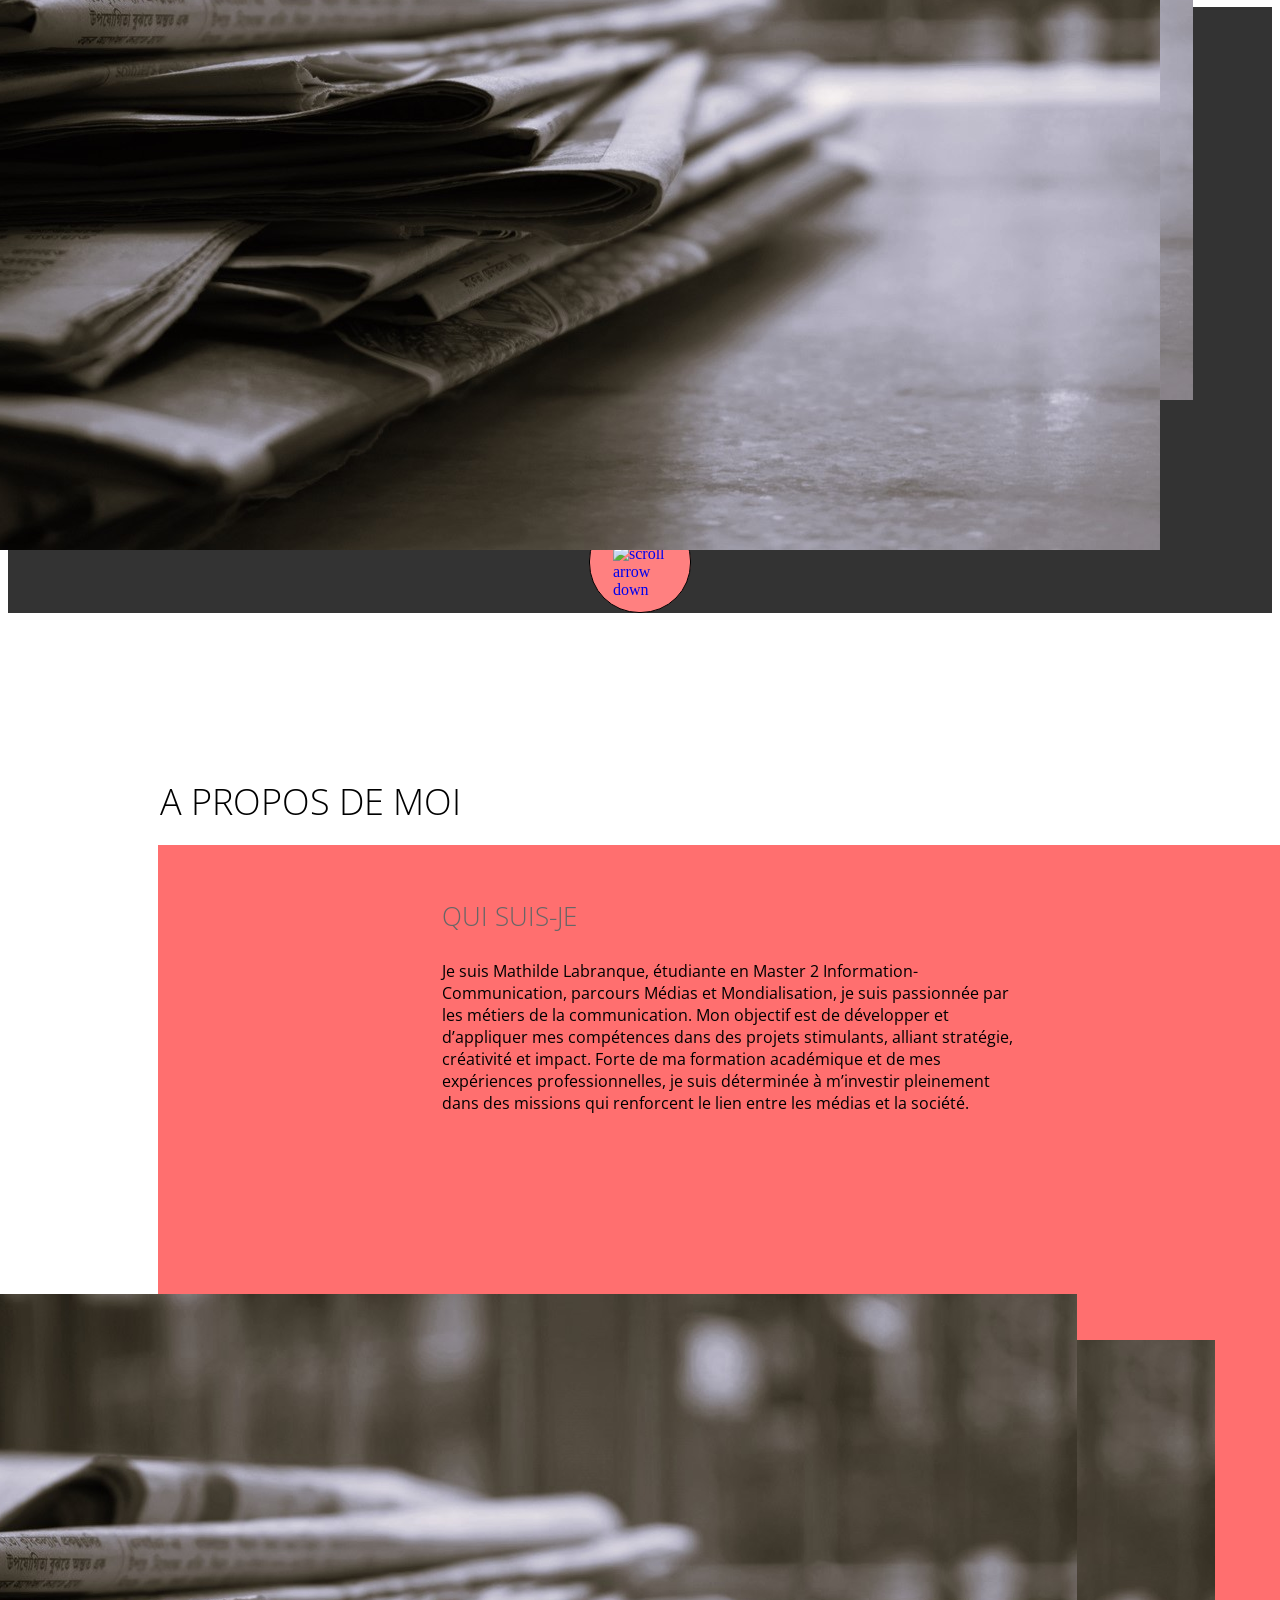
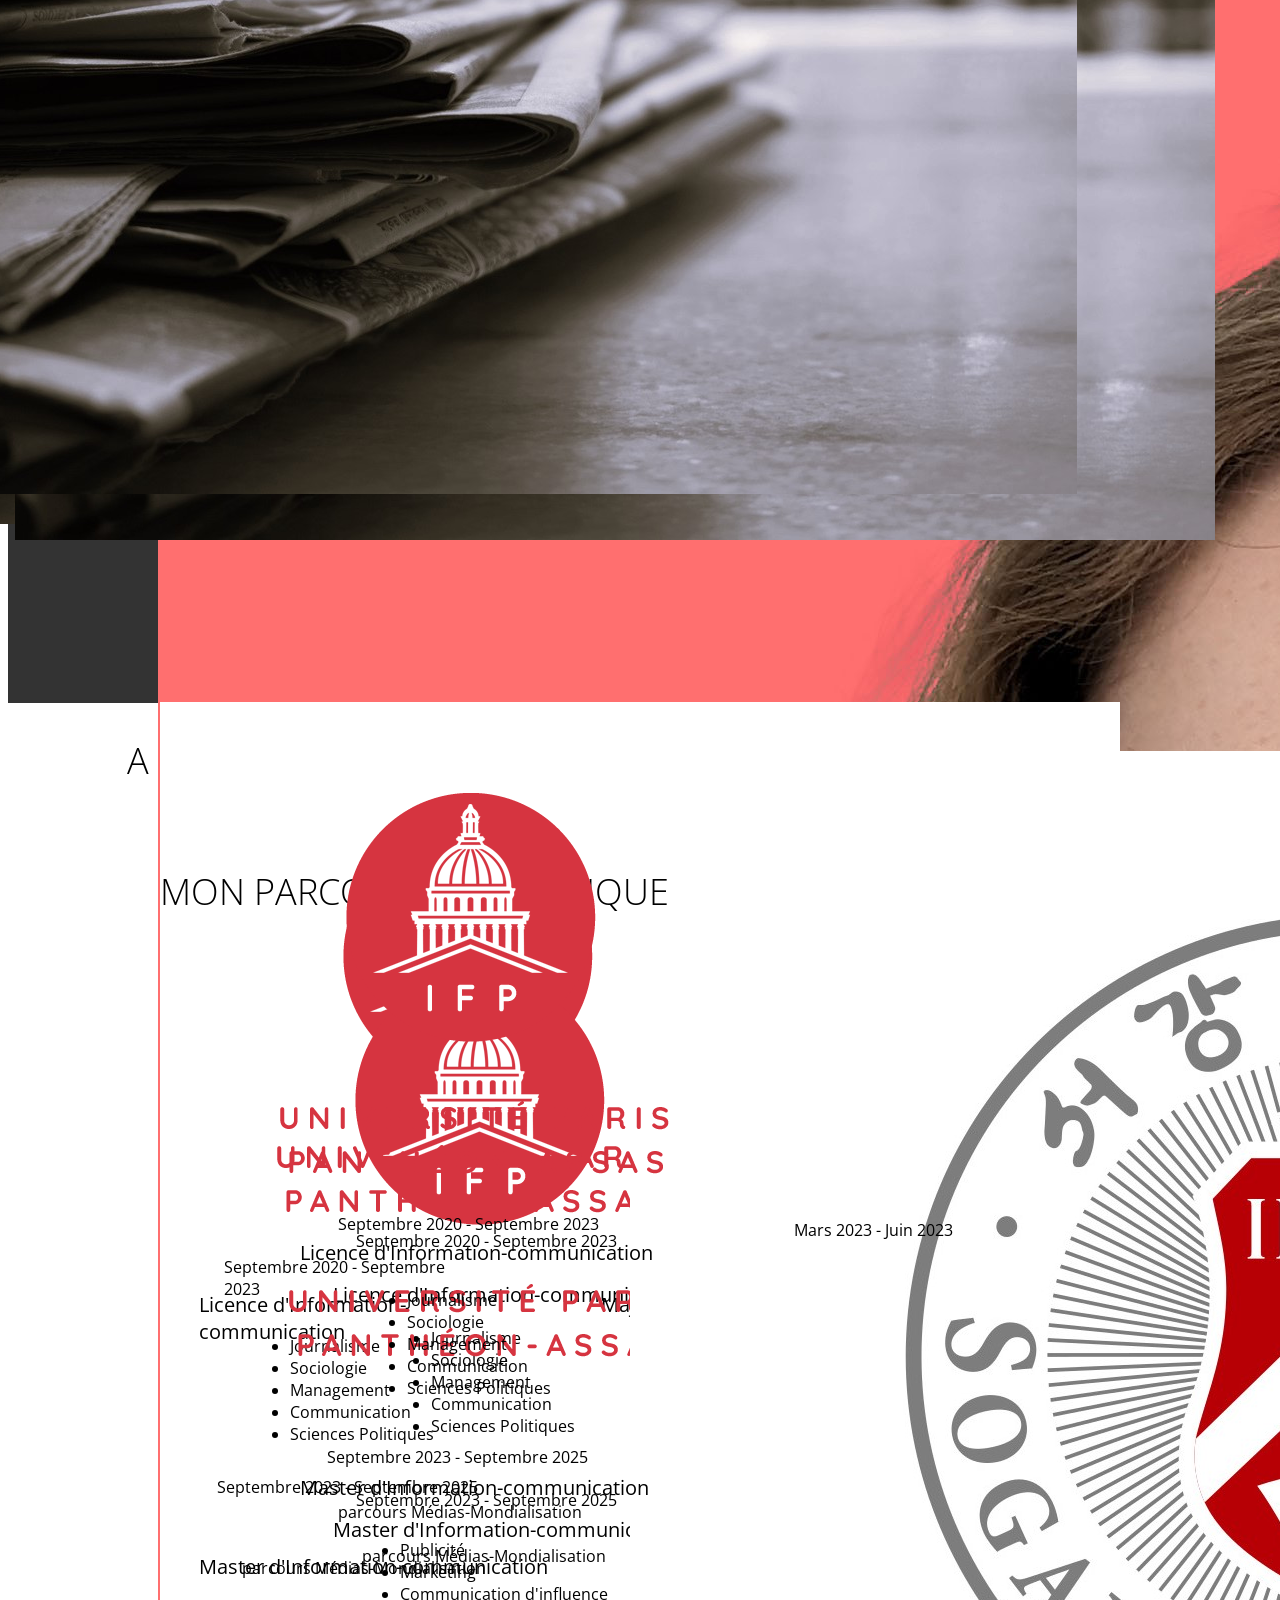
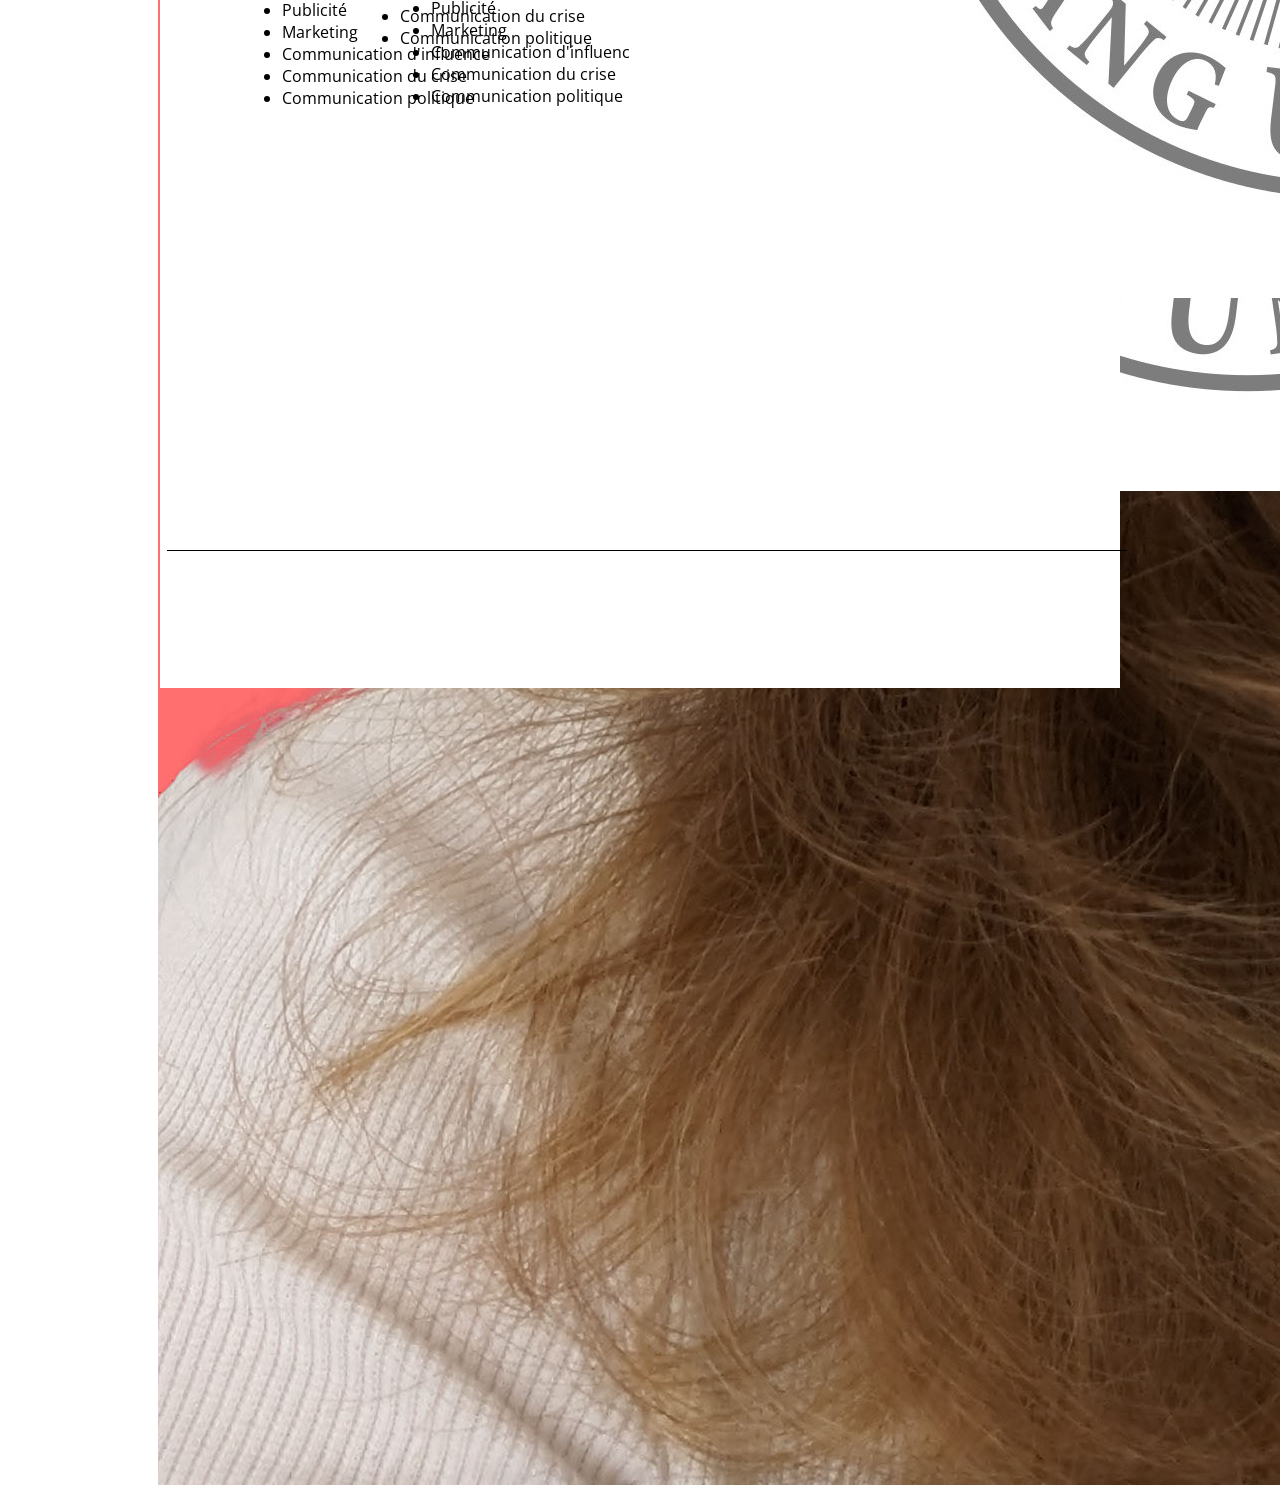
==== commit 28d860fc: "Batch update" ====
--- a/editable.html
+++ b/editable.html
@@ -1,6 +1,6 @@
 <!DOCTYPE html><html lang=""><head><script type="text/javascript" class="silex-json-styles" data-silex-static="">
     window.silex = window.silex || {}
-    window.silex.data = {"site":{"width":960},"pages":[{"id":"page-experience","displayName":"experience","link":{"linkType":"LinkTypePage","href":"#!page-experience"},"canDelete":true,"canRename":true,"canMove":true,"canProperties":true},{"id":"page-parcours-","displayName":"parcours ","link":{"linkType":"LinkTypePage","href":"#!page-parcours-"},"canDelete":true,"canRename":true,"canMove":true,"canProperties":true}]}</script>
+    window.silex.data = {"site":{"width":960},"pages":[{"id":"page-experience","displayName":"experience","link":{"linkType":"LinkTypePage","href":"#!page-experience"},"canDelete":true,"canRename":true,"canMove":true,"canProperties":true,"opened":false},{"id":"page-parcours-","displayName":"parcours ","link":{"linkType":"LinkTypePage","href":"#!page-parcours-"},"canDelete":true,"canRename":true,"canMove":true,"canProperties":true,"opened":false},{"id":"page-pro","displayName":"pro","link":{"linkType":"LinkTypePage","href":"#!page-pro"},"canDelete":true,"canRename":true,"canMove":true,"canProperties":true}]}</script>
     <meta charset="UTF-8">
     <!-- generator meta tag -->
     <!-- leave this for stats and Silex version check -->
@@ -15,7 +15,7 @@
 
     <style class="silex-style">body, html {scroll-behavior: smooth;}.hero {min-height: 90vh;}.heading1 {text-shadow: 2px -2px 5px rgba(0, 0, 0, 0.75);}.button.page-link-active {background-color: #FC6F5C;}</style>
     <script type="text/javascript" class="silex-script"></script>
-    <style class="silex-inline-styles">.body-initial {background-color: rgb(255, 255, 255); position: static;}.silex-id-1489143154958-1 {background-image: url(../../../../../libs/templates/silex-templates/perso2/assets/top-pic.jpg); background-position: center center; background-size: cover; background-repeat: no-repeat; background-color: rgba(51,51,51,1); position: static; margin-top: -1px;}.silex-id-1489143154957-0 {background-color: transparent; position: relative; margin-left: auto; margin-right: auto; display: flex; flex-direction: column; align-items: center; justify-content: space-evenly;}.silex-id-1440793860642-0 {width: 960px; background-color: transparent; border-top-left-radius: 5px; border-top-right-radius: 5px; border-bottom-right-radius: 5px; border-bottom-left-radius: 5px; border-top-width: 0px; border-right-width: 0px; border-bottom-width: 0px; border-left-width: 0px; border-top-style: solid; border-right-style: solid; border-bottom-style: solid; border-left-style: solid; min-height: 455px; position: static;}.silex-id-1440798151836-0 {width: 100px; background-color: rgba(255,128,128,1); border-top-left-radius: 50px; border-top-right-radius: 50px; border-bottom-right-radius: 50px; border-bottom-left-radius: 50px; border-top-width: 1px; border-right-width: 1px; border-bottom-width: 1px; border-left-width: 1px; border-top-style: solid; border-right-style: solid; border-bottom-style: solid; border-left-style: solid; border-top-color: rgb(0, 0, 0); border-right-color: rgb(0, 0, 0); border-bottom-color: rgb(0, 0, 0); border-left-color: rgb(0, 0, 0); min-height: 100px; position: static; display: flex; align-items: center; justify-content: center;}.silex-id-1484954814876-0 {width: 54px; top: 37px; left: 23px; height: 33px; position: static;}.silex-id-1489143327627-3 {background-color: transparent; position: static; margin-top: -1px;}.silex-id-1489143327626-2 {background-color: transparent; min-height: 733px; position: relative; margin-left: auto; margin-right: auto;}.silex-id-1440798996856-3 {width: 489px; top: 129px; left: 0px; min-height: 94px; position: absolute;}.silex-id-1440798669277-2 {width: 242px; top: 233px; left: -2px; height: 300px; position: absolute;}.silex-id-1440799193140-4 {width: 578px; top: 260px; left: 282px; min-height: 347px; position: absolute;}.silex-id-1489143411591-5 {background-color: rgba(51,51,51,1); background-image: url(../../../../../libs/templates/silex-templates/perso2/assets/pic2.jpg); position: static; margin-top: -1px;}.silex-id-1489143411591-4 {background-color: transparent; min-height: 959px; position: relative; margin-left: auto; margin-right: auto;}.silex-id-1489143528708-7 {position: static; margin-top: -1px;}.silex-id-1489143528708-6 {background-color: rgb(255, 255, 255); min-height: 1163px; position: relative; margin-left: auto; margin-right: auto;}.silex-id-1489143627408-9 {position: static; margin-top: -1px;}.silex-id-1489143627407-8 {background-color: rgb(255, 255, 255); min-height: 324px; position: relative; margin-left: auto; margin-right: auto;}.silex-id-1440801730160-14 {width: 960px; top: 286px; left: 7px; border-top-width: 1px; border-right-width: 0px; border-bottom-width: 0px; border-left-width: 0px; border-top-style: solid; border-right-style: solid; border-bottom-style: solid; border-left-style: solid; min-height: 218px; position: absolute;}.silex-id-1736772644885-3 {width: 300px; height: 252px; position: absolute; top: 265.6000061035156px; left: 162px;}.silex-id-1736772912540-5 {width: 328px; height: 271px; position: absolute; top: 246.3997802734375px; left: 505px;}.silex-id-1736773061341-7 {width: 489px; top: 2299.8999938964844px; left: 127px; min-height: 121px; position: absolute;}.silex-id-1736773067444-8 {width: 583px; top: 129px; left: 0px; min-height: 165px; position: absolute;}.silex-id-1736773955662-10 {width: 258px; min-height: 101px; position: absolute; top: 556.4000091552734px; left: 126px;}.silex-id-1736774435594-11 {width: 351px; min-height: 302px; position: absolute; top: 578.799072265625px; left: 111px;}.silex-id-1736774569184-13 {width: 327px; min-height: 101px; position: absolute; top: 797px; left: 126px;}.silex-id-1736774772542-15 {width: 258px; min-height: 101px; position: absolute; top: 542.4000091552734px; left: 575px;}.silex-id-1736774871724-17 {width: 351px; min-height: 161px; position: absolute; top: 603.1000061035156px; left: 505px;}.silex-id-1736775084086-19 {width: 520px; min-height: 110px; position: absolute; top: 579px; left: 524px;}.silex-id-1736775150269-21 {width: 258px; min-height: 101px; position: absolute; top: 866.3999938964844px; left: 126px;}.silex-id-1736775504704-23 {width: 210px; min-height: 173px; position: absolute; top: 624px; left: 221px;}.silex-id-1736775693726-26 {width: 329px; min-height: 58px; position: absolute; top: 569px; left: 524px;}.silex-id-1736776016497-28 {width: 261px; min-height: 165px; position: absolute; top: 636px; left: 566px;}.silex-id-1736776156802-30 {width: 261px; min-height: 165px; position: absolute; top: 892px; left: 211px;}.silex-id-1736776800006-33 {width: 100px; height: 100px; position: absolute;}.silex-id-1736777200314-36 {width: 100px; min-height: 100px; background-color: rgb(255, 255, 255); position: absolute;}.silex-id-1736777305669-37 {width: 1295px; height: 960px; position: absolute; top: -399.80010986328125px; left: -7px;}.silex-id-1736777802800-39 {width: 900px; min-height: 697px; position: absolute; top: 341.0000305175781px; left: -218px;}.silex-id-1736777935968-40 {width: 100px; min-height: 100px; position: absolute; top: 541px; left: 634px;}.silex-id-1736778000733-42 {width: 1802px; height: 980px; position: absolute; top: -20.199920654296875px; left: -546px;}.silex-id-1736778193568-43 {width: 437px; min-height: 98px; position: absolute; top: 540.4001159667969px; left: 453px;}.silex-id-1736778217571-44 {width: 712px; min-height: 185px; position: absolute; top: 355.6998291015625px; left: 126px;}.silex-id-1736778741949-45 {width: 1200px; height: 964px; position: absolute; top: -4px; left: -145px;}.silex-id-1736778786224-46 {width: 712px; min-height: 185px; position: absolute; top: 270px; left: 99px;}.silex-id-1736778794388-48 {width: 437px; min-height: 98px; position: absolute; top: 450px; left: 423px;}.silex-id-1736778851912-50 {width: 283px; min-height: 23px; position: absolute; top: 528px; left: 196px;}.silex-id-1736778851913-51 {width: 372px; min-height: 304px; position: absolute; top: 559px; left: 173px;}.silex-id-1736778851913-52 {width: 269px; min-height: 101px; position: absolute; top: 787px; left: 196px;}.silex-id-1736778851913-53 {width: 166px; min-height: 22px; position: absolute; top: 527.5999450683594px; left: 659px;}.silex-id-1736778851913-55 {width: 520px; min-height: 110px; position: absolute; top: 560.4998779296875px; left: 534px;}.silex-id-1736778851913-56 {width: 258px; min-height: 101px; position: absolute; top: 843px; left: 202px;}.silex-id-1736778851913-57 {width: 229px; min-height: 173px; position: absolute; top: 608.699951171875px; left: 231px;}.silex-id-1736778851914-58 {width: 332px; min-height: 27px; position: absolute; top: 560px; left: 575px;}.silex-id-1736778851914-59 {width: 261px; min-height: 98px; position: absolute; top: 609px; left: 619px;}.silex-id-1736778851914-60 {width: 261px; min-height: 165px; position: absolute; top: 878.8000183105469px; left: 231px;}.silex-id-1736779216977-72 {width: 450px; height: 382px; position: absolute; top: 130px; left: 84px;}.silex-id-1736779251889-74 {width: 392px; height: 332px; position: absolute; top: 97px; left: 562px;}.silex-id-1736779336485-75 {position: static;}.silex-id-1736779336485-76 {min-height: 100px; background-color: rgb(255, 255, 255); position: relative; margin-left: auto; margin-right: auto;}@media only screen and (max-width: 480px) {.silex-id-1489143154957-0 {top: 0px; left: 12px; width: 445px;}.silex-id-1440793860642-0 {top: 75px; left: 11px; width: 423px; min-height: 558px;}.silex-id-1440798151836-0 {width: 70px; min-height: 70px;}.silex-id-1489143327627-3 {top: 1020px; left: 0px;}.silex-id-1489143327626-2 {min-height: 1014px;}.silex-id-1489143528708-7 {top: 6167px; left: 0px;}.silex-id-1489143528708-6 {min-height: 472px;}}</style>
+    <style class="silex-inline-styles">.body-initial {background-color: rgb(255, 255, 255); position: static;}.silex-id-1489143154958-1 {background-image: url(../../../../../libs/templates/silex-templates/perso2/assets/top-pic.jpg); background-position: center center; background-size: cover; background-repeat: no-repeat; background-color: rgba(51,51,51,1); position: static; margin-top: -1px;}.silex-id-1489143154957-0 {background-color: transparent; min-height: 557px; position: relative; margin-left: auto; margin-right: auto; display: flex; flex-direction: column; align-items: center; justify-content: space-evenly;}.silex-id-1440793860642-0 {width: 960px; background-color: transparent; border-top-left-radius: 5px; border-top-right-radius: 5px; border-bottom-right-radius: 5px; border-bottom-left-radius: 5px; border-top-width: 0px; border-right-width: 0px; border-bottom-width: 0px; border-left-width: 0px; border-top-style: solid; border-right-style: solid; border-bottom-style: solid; border-left-style: solid; min-height: 455px; position: static;}.silex-id-1440798151836-0 {width: 100px; background-color: rgba(255,128,128,1); border-top-left-radius: 50px; border-top-right-radius: 50px; border-bottom-right-radius: 50px; border-bottom-left-radius: 50px; border-top-width: 1px; border-right-width: 1px; border-bottom-width: 1px; border-left-width: 1px; border-top-style: solid; border-right-style: solid; border-bottom-style: solid; border-left-style: solid; border-top-color: rgb(0, 0, 0); border-right-color: rgb(0, 0, 0); border-bottom-color: rgb(0, 0, 0); border-left-color: rgb(0, 0, 0); min-height: 100px; position: static; display: flex; align-items: center; justify-content: center;}.silex-id-1484954814876-0 {width: 54px; top: 37px; left: 23px; height: 33px; position: static;}.silex-id-1489143327627-3 {background-color: transparent; position: static; margin-top: -1px;}.silex-id-1489143327626-2 {background-color: transparent; min-height: 733px; position: relative; margin-left: auto; margin-right: auto;}.silex-id-1440798996856-3 {width: 489px; top: 129px; left: 0px; min-height: 94px; position: absolute;}.silex-id-1440798669277-2 {width: 242px; top: 233px; left: -2px; height: 300px; position: absolute;}.silex-id-1440799193140-4 {width: 578px; top: 260px; left: 282px; min-height: 347px; position: absolute;}.silex-id-1489143411591-5 {background-color: rgba(51,51,51,1); background-image: url(../../../../../libs/templates/silex-templates/perso2/assets/pic2.jpg); position: static; margin-top: -1px;}.silex-id-1489143411591-4 {background-color: transparent; min-height: 959px; position: relative; margin-left: auto; margin-right: auto;}.silex-id-1489143528708-7 {position: static; margin-top: -1px;}.silex-id-1489143528708-6 {background-color: rgb(255, 255, 255); min-height: 1163px; position: relative; margin-left: auto; margin-right: auto;}.silex-id-1489143627408-9 {position: static; margin-top: -1px;}.silex-id-1489143627407-8 {background-color: rgb(255, 255, 255); min-height: 324px; position: relative; margin-left: auto; margin-right: auto;}.silex-id-1440801730160-14 {width: 960px; top: 286px; left: 7px; border-top-width: 1px; border-right-width: 0px; border-bottom-width: 0px; border-left-width: 0px; border-top-style: solid; border-right-style: solid; border-bottom-style: solid; border-left-style: solid; min-height: 218px; position: absolute;}.silex-id-1736772644885-3 {width: 300px; height: 252px; position: absolute; top: 274.6000061035156px; left: 96px;}.silex-id-1736772912540-5 {width: 328px; height: 271px; position: absolute; top: 242.40000915527344px; left: 470px;}.silex-id-1736773061341-7 {width: 489px; top: 2299.8999938964844px; left: 127px; min-height: 121px; position: absolute;}.silex-id-1736773067444-8 {width: 583px; top: 129px; left: 0px; min-height: 165px; position: absolute;}.silex-id-1736773955662-10 {width: 258px; min-height: 101px; position: absolute; top: 554.4000091552734px; left: 64px;}.silex-id-1736774435594-11 {width: 351px; min-height: 302px; position: absolute; top: 568.9994049072266px; left: 39px;}.silex-id-1736774569184-13 {width: 327px; min-height: 101px; position: absolute; top: 774px; left: 57px;}.silex-id-1736774772542-15 {width: 258px; min-height: 101px; position: absolute; top: 543.8000030517578px; left: 530px;}.silex-id-1736774871724-17 {width: 351px; min-height: 161px; position: absolute; top: 603.1000061035156px; left: 505px;}.silex-id-1736775084086-19 {width: 520px; min-height: 110px; position: absolute; top: 569.5001831054688px; left: 441px;}.silex-id-1736775150269-21 {width: 258px; min-height: 101px; position: absolute; top: 855.3999938964844px; left: 82px;}.silex-id-1736775504704-23 {width: 210px; min-height: 173px; position: absolute; top: 617px; left: 90px;}.silex-id-1736775693726-26 {width: 329px; min-height: 58px; position: absolute; top: 569.1996459960938px; left: 489px;}.silex-id-1736776016497-28 {width: 261px; min-height: 165px; position: absolute; top: 627.3002777099609px; left: 530px;}.silex-id-1736776156802-30 {width: 261px; min-height: 165px; position: absolute; top: 881px; left: 82px;}.silex-id-1736776800006-33 {width: 100px; height: 100px; position: absolute;}.silex-id-1736777200314-36 {width: 100px; min-height: 100px; background-color: rgb(255, 255, 255); position: absolute;}.silex-id-1736777305669-37 {width: 1295px; height: 960px; position: absolute; top: -399.80010986328125px; left: -7px;}.silex-id-1736777802800-39 {width: 900px; min-height: 697px; position: absolute; top: 341.0000305175781px; left: -218px;}.silex-id-1736777935968-40 {width: 100px; min-height: 100px; position: absolute; top: 541px; left: 634px;}.silex-id-1736778000733-42 {width: 1802px; height: 980px; position: absolute; top: -20.199920654296875px; left: -546px;}.silex-id-1736778193568-43 {width: 437px; min-height: 98px; position: absolute; top: 540.4001159667969px; left: 453px;}.silex-id-1736778217571-44 {width: 712px; min-height: 185px; position: absolute; top: 355.6998291015625px; left: 126px;}.silex-id-1736778741949-45 {width: 1200px; height: 964px; position: absolute; top: -4px; left: -145px;}.silex-id-1736778786224-46 {width: 712px; min-height: 185px; position: absolute; top: 270px; left: 99px;}.silex-id-1736778794388-48 {width: 437px; min-height: 98px; position: absolute; top: 450px; left: 423px;}.silex-id-1736778851912-50 {width: 283px; min-height: 23px; position: absolute; top: 528px; left: 196px;}.silex-id-1736778851913-51 {width: 372px; min-height: 320px; position: absolute; top: 559px; left: 173px;}.silex-id-1736778851913-52 {width: 269px; min-height: 101px; position: absolute; top: 787px; left: 196px;}.silex-id-1736778851913-53 {width: 166px; min-height: 22px; position: absolute; top: 527.5999450683594px; left: 659px;}.silex-id-1736778851913-55 {width: 520px; min-height: 110px; position: absolute; top: 560.4998779296875px; left: 534px;}.silex-id-1736778851913-56 {width: 258px; min-height: 101px; position: absolute; top: 843px; left: 202px;}.silex-id-1736778851913-57 {width: 229px; min-height: 173px; position: absolute; top: 608.699951171875px; left: 231px;}.silex-id-1736778851914-58 {width: 332px; min-height: 27px; position: absolute; top: 560px; left: 575px;}.silex-id-1736778851914-59 {width: 261px; min-height: 98px; position: absolute; top: 609px; left: 619px;}.silex-id-1736778851914-60 {width: 261px; min-height: 165px; position: absolute; top: 878.8000183105469px; left: 231px;}.silex-id-1736779216977-72 {width: 450px; height: 382px; position: absolute; top: 130px; left: 84px;}.silex-id-1736779251889-74 {width: 392px; height: 332px; position: absolute; top: 97px; left: 562px;}.silex-id-1736779336485-75 {position: static;}.silex-id-1736779336485-76 {min-height: 100px; background-color: rgb(255, 255, 255); position: relative; margin-left: auto; margin-right: auto;}.silex-id-1736779601793-0 {width: 1200px; height: 810px; position: absolute; top: -250.10012817382812px; left: -40px;}.silex-id-1736779641585-1 {width: 1308px; height: 965px; position: absolute; top: 1294px; left: -123px;}.silex-id-1736779718745-2 {width: 712px; min-height: 185px; position: absolute; top: 292px; left: 69px;}.silex-id-1736779726538-4 {width: 437px; min-height: 98px; position: absolute; top: 426px; left: 412px;}.silex-id-1736779741431-6 {width: 450px; height: 382px; position: absolute; top: 91px; left: 87px;}.silex-id-1736779746702-8 {width: 392px; height: 332px; position: absolute; top: 49px; left: 569px;}.silex-id-1736779834378-10 {width: 167px; min-height: 25px; position: absolute; top: 517px; left: 634px;}.silex-id-1736779906410-12 {width: 372px; min-height: 304px; position: absolute; top: 517.4998626708984px; left: 140px;}.silex-id-1736779918853-15 {width: 283px; min-height: 23px; position: absolute; top: 511px; left: 178px;}.silex-id-1736779934409-17 {width: 229px; min-height: 173px; position: absolute; top: 571px; left: 207px;}.silex-id-1736779947231-19 {width: 269px; min-height: 101px; position: absolute; top: 743.699951171875px; left: 167px;}.silex-id-1736779962613-21 {width: 258px; min-height: 101px; position: absolute; top: 799px; left: 178px;}.silex-id-1736779977503-23 {width: 261px; min-height: 165px; position: absolute; top: 821.5998229980469px; left: 200px;}@media only screen and (max-width: 480px) {.silex-id-1489143154957-0 {top: 0px; left: 12px; width: 445px;}.silex-id-1440793860642-0 {top: 75px; left: 11px; width: 423px; min-height: 558px;}.silex-id-1440798151836-0 {width: 70px; min-height: 70px;}.silex-id-1489143327627-3 {top: 1020px; left: 0px;}.silex-id-1489143327626-2 {min-height: 1014px;}.silex-id-1489143528708-7 {top: 6167px; left: 0px;}.silex-id-1489143528708-6 {min-height: 472px;}}</style>
 
 
 
@@ -227,7 +227,7 @@
 
 <div data-silex-type="container-element" class="editable-style container-element silex-id-1736777200314-36 page-experience paged-element" data-silex-id="silex-id-1736777200314-36"></div><section data-silex-type="container-element" class="container-element editable-style silex-id-1489143154958-1 section-element prevent-resizable" data-silex-id="silex-id-1489143154958-1">
         
-    <div data-silex-type="container-element" class="editable-style silex-element-content silex-id-1489143154957-0 container-element hero website-width" data-silex-id="silex-id-1489143154957-0">
+    <div data-silex-type="container-element" class="editable-style silex-element-content silex-id-1489143154957-0 container-element hero website-width" data-silex-id="silex-id-1489143154957-0" style="">
             
             
         <div data-silex-type="image-element" class="editable-style image-element silex-id-1736776800006-33 page-experience paged-element" data-silex-id="silex-id-1736776800006-33" style=""></div><div data-silex-id="silex-id-1440793860642-0" class="editable-style silex-id-1440793860642-0 text-element top-text text-style-1" data-silex-type="text-element" style="">
@@ -240,7 +240,7 @@
             </div><a data-silex-id="silex-id-1440798151836-0" class="editable-style silex-id-1440798151836-0 container-element go-down" data-silex-type="container-element" href="#after-hero" style="">
 
                 <div data-silex-type="image-element" class="editable-style silex-id-1484954814876-0 image-element" data-silex-id="silex-id-1484954814876-0" style=""><img src="../../../../../libs/templates/silex-templates/perso2/assets/scroll_arrow.png" class="" alt="scroll arrow down"></div>
-            </a></div><div data-silex-type="image-element" class="editable-style image-element silex-id-1736777305669-37 page-experience paged-element" data-silex-id="silex-id-1736777305669-37" style=""><img src="BACKGROUND.jpg"></div></section><section data-silex-type="container-element" class="container-element editable-style silex-id-1489143327627-3 section-element prevent-resizable" data-silex-id="silex-id-1489143327627-3" style="">
+            </a></div><div data-silex-type="image-element" class="editable-style image-element silex-id-1736777305669-37 page-experience paged-element" data-silex-id="silex-id-1736777305669-37" style=""><img src="BACKGROUND.jpg"></div><div data-silex-type="image-element" class="editable-style image-element silex-id-1736779601793-0 page-pro paged-element" data-silex-id="silex-id-1736779601793-0" style=""><img src="BACKGROUND.jpg"></div></section><section data-silex-type="container-element" class="container-element editable-style silex-id-1489143327627-3 section-element prevent-resizable" data-silex-id="silex-id-1489143327627-3" style="">
         
     <div data-silex-type="container-element" class="editable-style silex-element-content silex-id-1489143327626-2 container-element website-width" data-silex-id="silex-id-1489143327626-2" id="after-hero" style="">
 
@@ -253,7 +253,7 @@
                 </div>
             </div><div data-silex-id="silex-id-1440798669277-2" class="editable-style silex-id-1440798669277-2 image-element" data-silex-type="image-element" style=""><img src="phto%20cv%20copie.jpg"></div><div data-silex-id="silex-id-1440799193140-4" class="editable-style silex-id-1440799193140-4 text-element content-black" data-silex-type="text-element" style="">
                 <div class="silex-element-content normal">
-                    <h3>Ma philosophie<br></h3>
+                    <h3>Qui Suis-je<br></h3>
                     <p></p>
 
  
@@ -274,7 +274,10 @@
 </h1><span class="_wysihtml-temp-caret-fix" style="position: absolute; display: block; min-width: 1px; z-index: 99999;">﻿</span></div></div><div data-silex-type="text-element" class="editable-style text-element silex-id-1736778193568-43 page-experience paged-element" data-silex-id="silex-id-1736778193568-43" style=""><div class="silex-element-content normal"><h1>Dominique Wolton<br></h1></div></div><div data-silex-type="image-element" class="editable-style image-element silex-id-1736778741949-45 page-parcours- paged-element" data-silex-id="silex-id-1736778741949-45" style=""><img src="BACKGROUND.jpg"></div><div data-silex-type="text-element" class="editable-style text-element silex-id-1736778786224-46 page-parcours- paged-element" data-silex-id="silex-id-1736778786224-46" style=""><div class="silex-element-content normal"><h1>
 "Communiquer, ce n’est pas seulement transmettre un message, c’est aussi transformer celui qui le reçoit."
 
-</h1></div></div><div data-silex-type="text-element" class="editable-style text-element silex-id-1736778794388-48 page-parcours- paged-element" data-silex-id="silex-id-1736778794388-48" style=""><div class="silex-element-content normal"><h1>Dominique Wolton<br></h1></div></div></div></section><div data-silex-type="container-element" class="container-element editable-style silex-id-1489143528708-7 section-element prevent-resizable" data-silex-id="silex-id-1489143528708-7">
+</h1></div></div><div data-silex-type="text-element" class="editable-style text-element silex-id-1736778794388-48 page-parcours- paged-element" data-silex-id="silex-id-1736778794388-48" style=""><div class="silex-element-content normal"><h1>Dominique Wolton<br></h1></div></div><div data-silex-type="text-element" class="editable-style text-element silex-id-1736779718745-2 page-pro paged-element" data-silex-id="silex-id-1736779718745-2"><div class="silex-element-content normal"><h1>
+"Communiquer, ce n’est pas seulement transmettre un message, c’est aussi transformer celui qui le reçoit."
+
+</h1></div></div><div data-silex-type="text-element" class="editable-style text-element silex-id-1736779726538-4 page-pro paged-element" data-silex-id="silex-id-1736779726538-4" style=""><div class="silex-element-content normal"><h1>Dominique Wolton<br></h1></div></div></div><div data-silex-type="image-element" class="editable-style image-element silex-id-1736779641585-1 page-pro paged-element" data-silex-id="silex-id-1736779641585-1" style=""><img src="pexels-brotin-biswas-158640-518543.jpg"></div></section><div data-silex-type="container-element" class="container-element editable-style silex-id-1489143528708-7 section-element prevent-resizable" data-silex-id="silex-id-1489143528708-7">
         
     <div data-silex-type="text-element" class="editable-style text-element silex-id-1736773061341-7 page-experience paged-element" data-silex-id="silex-id-1736773061341-7" title="" style=""><div class="silex-element-content normal">
                     <h3>A propos de moi</h3>
@@ -288,13 +291,13 @@
             
         <div data-silex-type="text-element" class="editable-style text-element silex-id-1736773067444-8 page-experience paged-element" data-silex-id="silex-id-1736773067444-8" title="" style=""><div class="silex-element-content normal">
                     <h3>Mon parcours Académique <br></h3>
-                </div></div><div data-silex-type="image-element" class="editable-style image-element silex-id-1736772644885-3 page-experience paged-element" data-silex-id="silex-id-1736772644885-3" style=""><img src="ifp-header.png"></div><div data-silex-type="image-element" class="editable-style image-element silex-id-1736772912540-5 page-experience paged-element" data-silex-id="silex-id-1736772912540-5" style=""><img src="universityseal.139f3586.jpg"></div><div data-silex-type="text-element" class="editable-style text-element silex-id-1736774871724-17 page-experience paged-element" data-silex-id="silex-id-1736774871724-17" style=""><div class="silex-element-content normal"><p><br></p></div></div><div data-silex-type="text-element" class="editable-style text-element silex-id-1736775504704-23 page-experience paged-element" data-silex-id="silex-id-1736775504704-23" style=""><div class="silex-element-content normal"><ul><li>Journalisme</li><li>Sociologie</li><li>Management <br></li><li>Communication</li><li>Sciences Politiques <br></li></ul></div></div><div data-silex-type="text-element" class="editable-style text-element silex-id-1736774569184-13 page-experience paged-element" data-silex-id="silex-id-1736774569184-13" style=""><div class="silex-element-content normal">Septembre 2023 - Septembre 2025<br><h2><br></h2></div></div><div data-silex-type="text-element" class="editable-style text-element silex-id-1736775084086-19 page-experience paged-element" data-silex-id="silex-id-1736775084086-19" style=""><div class="silex-element-content normal">
+                </div></div><div data-silex-type="text-element" class="editable-style text-element silex-id-1736774871724-17 page-experience paged-element" data-silex-id="silex-id-1736774871724-17" style=""><div class="silex-element-content normal"><p><br></p></div></div><div data-silex-type="text-element" class="editable-style text-element silex-id-1736778851912-50 page-parcours- paged-element" data-silex-id="silex-id-1736778851912-50" style=""><div class="silex-element-content normal">Septembre 2020 - Septembre 2023</div></div><div data-silex-type="text-element" class="editable-style text-element silex-id-1736778851913-53 page-parcours- paged-element" data-silex-id="silex-id-1736778851913-53" style=""><div class="silex-element-content normal">Mars 2023 - Juin 2023</div></div><div data-silex-type="text-element" class="editable-style text-element silex-id-1736778851914-58 page-parcours- paged-element" data-silex-id="silex-id-1736778851914-58" style=""><div class="silex-element-content normal">Echange Universitaire - Séoul - Corée du Sud <br></div></div><div data-silex-type="text-element" class="editable-style text-element silex-id-1736778851913-51 page-parcours- paged-element" data-silex-id="silex-id-1736778851913-51" style=""><div class="silex-element-content normal"><p>Licence d'Information-communication</p><p><br></p><p><br></p><p><br></p><p><br></p><p>Master d'Information-communication </p><span class="_wysihtml-temp-caret-fix" style="position: absolute; display: block; min-width: 1px; z-index: 99999;">﻿</span></div></div><div data-silex-type="text-element" class="editable-style text-element silex-id-1736778851913-55 page-parcours- paged-element" data-silex-id="silex-id-1736778851913-55" style=""><div class="silex-element-content normal">
 <p>Major Journalism and&nbsp;Strategic Communication </p>
 
-</div></div><div data-silex-type="text-element" class="editable-style text-element silex-id-1736774772542-15 page-experience paged-element" data-silex-id="silex-id-1736774772542-15" style=""><div class="silex-element-content normal">Mars 2023 - Juin 2023</div></div><div data-silex-type="text-element" class="editable-style text-element silex-id-1736775693726-26 page-experience paged-element" data-silex-id="silex-id-1736775693726-26" style=""><div class="silex-element-content normal">Echange Universitaire - Séoul - Corée du Sud <br></div></div><div data-silex-type="text-element" class="editable-style text-element silex-id-1736776016497-28 page-experience paged-element" data-silex-id="silex-id-1736776016497-28" style=""><div class="silex-element-content normal"><ul><li>Gender Studies<br></li><li>Political Sciences<br></li><li>Advertising Copy writing<br></li></ul></div></div><div data-silex-type="text-element" class="editable-style text-element silex-id-1736773955662-10 page-experience paged-element" data-silex-id="silex-id-1736773955662-10" style=""><div class="silex-element-content normal">Septembre 2020 - Septembre 2023</div></div><div data-silex-type="text-element" class="editable-style text-element silex-id-1736778851912-50 page-parcours- paged-element" data-silex-id="silex-id-1736778851912-50" style=""><div class="silex-element-content normal">Septembre 2020 - Septembre 2023</div></div><div data-silex-type="text-element" class="editable-style text-element silex-id-1736778851913-53 page-parcours- paged-element" data-silex-id="silex-id-1736778851913-53" style=""><div class="silex-element-content normal">Mars 2023 - Juin 2023</div></div><div data-silex-type="text-element" class="editable-style text-element silex-id-1736778851914-58 page-parcours- paged-element" data-silex-id="silex-id-1736778851914-58" style=""><div class="silex-element-content normal">Echange Universitaire - Séoul - Corée du Sud <br></div></div><div data-silex-type="text-element" class="editable-style text-element silex-id-1736778851913-51 page-parcours- paged-element" data-silex-id="silex-id-1736778851913-51" style=""><div class="silex-element-content normal"><p>Licence d'Information-communication</p><p><br></p><p><br></p><p><br></p><p><br></p><p>Master d'Information-communication </p><span class="_wysihtml-temp-caret-fix" style="position: absolute; display: block; min-width: 1px; z-index: 99999;">﻿</span></div></div><div data-silex-type="text-element" class="editable-style text-element silex-id-1736778851913-55 page-parcours- paged-element" data-silex-id="silex-id-1736778851913-55" style=""><div class="silex-element-content normal">
+</div></div><div data-silex-type="text-element" class="editable-style text-element silex-id-1736778851914-59 page-parcours- paged-element" data-silex-id="silex-id-1736778851914-59" style=""><div class="silex-element-content normal"><ul><li>Gender Studies<br></li><li>Political Sciences<br></li><li>Advertising Copy writing<br></li></ul></div></div><div data-silex-type="text-element" class="editable-style text-element silex-id-1736778851913-57 page-parcours- paged-element" data-silex-id="silex-id-1736778851913-57" style=""><div class="silex-element-content normal"><ul><li>Journalisme</li><li>Sociologie</li><li>Management <br></li><li>Communication</li><li>Sciences Politiques <br></li></ul><span class="_wysihtml-temp-caret-fix" style="position: absolute; display: block; min-width: 1px; z-index: 99999;">﻿</span></div></div><div data-silex-type="text-element" class="editable-style text-element silex-id-1736778851913-52 page-parcours- paged-element" data-silex-id="silex-id-1736778851913-52" style=""><div class="silex-element-content normal">Septembre 2023 - Septembre 2025<br><h2><br></h2></div></div><div data-silex-type="text-element" class="editable-style text-element silex-id-1736778851913-56 page-parcours- paged-element" data-silex-id="silex-id-1736778851913-56" style=""><div class="silex-element-content normal">parcours Médias-Mondialisation<br></div></div><div data-silex-type="text-element" class="editable-style text-element silex-id-1736778851914-60 page-parcours- paged-element" data-silex-id="silex-id-1736778851914-60" style=""><div class="silex-element-content normal"><ul><li>Publicité <br></li><li>Marketing</li><li>Communication d'influence</li><li>Communication du crise <br></li><li>Communication politique<br></li></ul></div></div><div data-silex-type="image-element" class="editable-style image-element silex-id-1736779216977-72 page-parcours- paged-element" data-silex-id="silex-id-1736779216977-72" style=""><img src="ifp-header.png"></div><div data-silex-type="image-element" class="editable-style image-element silex-id-1736779251889-74 page-parcours- paged-element" data-silex-id="silex-id-1736779251889-74" style=""><img src="universityseal.139f3586.jpg"></div><div data-silex-type="text-element" class="editable-style text-element silex-id-1736774435594-11 page-experience paged-element" data-silex-id="silex-id-1736774435594-11" style=""><div class="silex-element-content normal"><p>Licence d'Information-communication</p><p><br></p><p><br></p><p><br></p><p><br></p><p>Master d'Information-communication </p><span class="_wysihtml-temp-caret-fix" style="position: absolute; display: block; min-width: 1px; z-index: 99999;">﻿</span></div></div><div data-silex-type="text-element" class="editable-style text-element silex-id-1736775504704-23 page-experience paged-element" data-silex-id="silex-id-1736775504704-23" style=""><div class="silex-element-content normal"><ul><li>Journalisme</li><li>Sociologie</li><li>Management <br></li><li>Communication</li><li>Sciences Politiques <br></li></ul></div></div><div data-silex-type="text-element" class="editable-style text-element silex-id-1736776156802-30 page-experience paged-element" data-silex-id="silex-id-1736776156802-30" style=""><div class="silex-element-content normal"><ul><li>Publicité <br></li><li>Marketing</li><li>Communication d'influence</li><li>Communication du crise <br></li><li>Communication politique<br></li></ul></div></div><div data-silex-type="text-element" class="editable-style text-element silex-id-1736774772542-15 page-experience paged-element" data-silex-id="silex-id-1736774772542-15" style=""><div class="silex-element-content normal">Mars 2023 - Juin 2023</div></div><div data-silex-type="text-element" class="editable-style text-element silex-id-1736775693726-26 page-experience paged-element" data-silex-id="silex-id-1736775693726-26" style=""><div class="silex-element-content normal">Echange Universitaire - Séoul - Corée du Sud <br></div></div><div data-silex-type="text-element" class="editable-style text-element silex-id-1736775084086-19 page-experience paged-element" data-silex-id="silex-id-1736775084086-19" style=""><div class="silex-element-content normal">
 <p>Major Journalism and&nbsp;Strategic Communication </p>
 
-</div></div><div data-silex-type="text-element" class="editable-style text-element silex-id-1736778851914-59 page-parcours- paged-element" data-silex-id="silex-id-1736778851914-59" style=""><div class="silex-element-content normal"><ul><li>Gender Studies<br></li><li>Political Sciences<br></li><li>Advertising Copy writing<br></li></ul></div></div><div data-silex-type="text-element" class="editable-style text-element silex-id-1736778851913-57 page-parcours- paged-element" data-silex-id="silex-id-1736778851913-57" style=""><div class="silex-element-content normal"><ul><li>Journalisme</li><li>Sociologie</li><li>Management <br></li><li>Communication</li><li>Sciences Politiques <br></li></ul></div></div><div data-silex-type="text-element" class="editable-style text-element silex-id-1736778851913-52 page-parcours- paged-element" data-silex-id="silex-id-1736778851913-52" style=""><div class="silex-element-content normal">Septembre 2023 - Septembre 2025<br><h2><br></h2></div></div><div data-silex-type="text-element" class="editable-style text-element silex-id-1736778851913-56 page-parcours- paged-element" data-silex-id="silex-id-1736778851913-56" style=""><div class="silex-element-content normal">parcours Médias-Mondialisation<br></div></div><div data-silex-type="text-element" class="editable-style text-element silex-id-1736778851914-60 page-parcours- paged-element" data-silex-id="silex-id-1736778851914-60" style=""><div class="silex-element-content normal"><ul><li>Publicité <br></li><li>Marketing</li><li>Communication d'influence</li><li>Communication du crise <br></li><li>Communication politique<br></li></ul></div></div><div data-silex-type="image-element" class="editable-style image-element silex-id-1736779216977-72 page-parcours- paged-element" data-silex-id="silex-id-1736779216977-72" style=""><img src="ifp-header.png"></div><div data-silex-type="text-element" class="editable-style text-element silex-id-1736775150269-21 page-experience paged-element" data-silex-id="silex-id-1736775150269-21" style=""><div class="silex-element-content normal">parcours Médias-Mondialisation<br></div></div><div data-silex-type="text-element" class="editable-style text-element silex-id-1736774435594-11 page-experience paged-element" data-silex-id="silex-id-1736774435594-11" style=""><div class="silex-element-content normal"><p>Licence d'Information-communication</p><p><br></p><p><br></p><p><br></p><p><br></p><p>Master d'Information-communication </p><span class="_wysihtml-temp-caret-fix" style="position: absolute; display: block; min-width: 1px; z-index: 99999;">﻿</span></div></div><div data-silex-type="text-element" class="editable-style text-element silex-id-1736776156802-30 page-experience paged-element" data-silex-id="silex-id-1736776156802-30" style=""><div class="silex-element-content normal"><ul><li>Publicité <br></li><li>Marketing</li><li>Communication d'influence</li><li>Communication du crise <br></li><li>Communication politique<br></li></ul></div></div><div data-silex-type="image-element" class="editable-style image-element silex-id-1736779251889-74 page-parcours- paged-element" data-silex-id="silex-id-1736779251889-74" style=""><img src="universityseal.139f3586.jpg"></div></div></div><footer data-silex-type="container-element" class="container-element editable-style silex-id-1489143627408-9 section-element prevent-resizable" data-silex-id="silex-id-1489143627408-9">
+</div></div><div data-silex-type="text-element" class="editable-style text-element silex-id-1736776016497-28 page-experience paged-element" data-silex-id="silex-id-1736776016497-28" style=""><div class="silex-element-content normal"><ul><li>Gender Studies<br></li><li>Political Sciences<br></li><li>Advertising Copy writing<br></li></ul></div></div><div data-silex-type="image-element" class="editable-style image-element silex-id-1736772644885-3 page-experience paged-element" data-silex-id="silex-id-1736772644885-3" style=""><img src="ifp-header.png"></div><div data-silex-type="image-element" class="editable-style image-element silex-id-1736772912540-5 page-experience paged-element" data-silex-id="silex-id-1736772912540-5" style=""><img src="universityseal.139f3586.jpg"></div><div data-silex-type="text-element" class="editable-style text-element silex-id-1736775150269-21 page-experience paged-element" data-silex-id="silex-id-1736775150269-21" style=""><div class="silex-element-content normal">parcours Médias-Mondialisation<br></div></div><div data-silex-type="image-element" class="editable-style image-element silex-id-1736779746702-8 page-pro paged-element" data-silex-id="silex-id-1736779746702-8" style=""><img src="universityseal.139f3586.jpg"></div><div data-silex-type="image-element" class="editable-style image-element silex-id-1736779741431-6 page-pro paged-element" data-silex-id="silex-id-1736779741431-6" style=""><img src="ifp-header.png"></div><div data-silex-type="text-element" class="editable-style text-element silex-id-1736779918853-15 page-pro paged-element" data-silex-id="silex-id-1736779918853-15" style=""><div class="silex-element-content normal">Septembre 2020 - Septembre 2023</div></div><div data-silex-type="text-element" class="editable-style text-element silex-id-1736779906410-12 page-pro paged-element" data-silex-id="silex-id-1736779906410-12" style=""><div class="silex-element-content normal"><p>Licence d'Information-communication</p><p><br></p><p><br></p><p><br></p><p><br></p><p>Master d'Information-communication </p></div></div><div data-silex-type="text-element" class="editable-style text-element silex-id-1736779934409-17 page-pro paged-element" data-silex-id="silex-id-1736779934409-17" style=""><div class="silex-element-content normal"><ul><li>Journalisme</li><li>Sociologie</li><li>Management <br></li><li>Communication</li><li>Sciences Politiques <br></li></ul></div></div><div data-silex-type="text-element" class="editable-style text-element silex-id-1736779947231-19 page-pro paged-element" data-silex-id="silex-id-1736779947231-19" style=""><div class="silex-element-content normal">Septembre 2023 - Septembre 2025<br><h2><br></h2></div></div><div data-silex-type="text-element" class="editable-style text-element silex-id-1736779962613-21 page-pro paged-element" data-silex-id="silex-id-1736779962613-21" style=""><div class="silex-element-content normal">parcours Médias-Mondialisation<br></div></div><div data-silex-type="text-element" class="editable-style text-element silex-id-1736779977503-23 page-pro paged-element" data-silex-id="silex-id-1736779977503-23" style=""><div class="silex-element-content normal"><ul><li>Publicité <br></li><li>Marketing</li><li>Communication d'influence</li><li>Communication du crise <br></li><li>Communication politique<br></li></ul></div></div><div data-silex-type="text-element" class="editable-style text-element silex-id-1736779834378-10 page-pro paged-element" data-silex-id="silex-id-1736779834378-10" style=""><div class="silex-element-content normal">Mars 2023 - Juin 2023</div></div><div data-silex-type="text-element" class="editable-style text-element silex-id-1736774569184-13 page-experience paged-element" data-silex-id="silex-id-1736774569184-13" style=""><div class="silex-element-content normal">Septembre 2023 - Septembre 2025<br><h2><br></h2></div></div><div data-silex-type="text-element" class="editable-style text-element silex-id-1736773955662-10 page-experience paged-element" data-silex-id="silex-id-1736773955662-10" style=""><div class="silex-element-content normal">Septembre 2020 - Septembre 2023</div></div></div></div><footer data-silex-type="container-element" class="container-element editable-style silex-id-1489143627408-9 section-element prevent-resizable" data-silex-id="silex-id-1489143627408-9">
         <div data-silex-type="container-element" class="editable-style silex-element-content website-width silex-id-1489143627407-8 container-element" data-silex-id="silex-id-1489143627407-8">
             <div data-silex-id="silex-id-1440801730160-14" class="editable-style silex-id-1440801730160-14 text-element footer" data-silex-type="text-element" style="">
                 <div class="silex-element-content normal"><p><br></p><div>email personnel : mathilde.labranque09@gmail.com</div><div>email professionnel : mathilde.labranque@etudiants.u-paris2.fr</div><div>tél : 0664781908</div><div><br></div></div>
